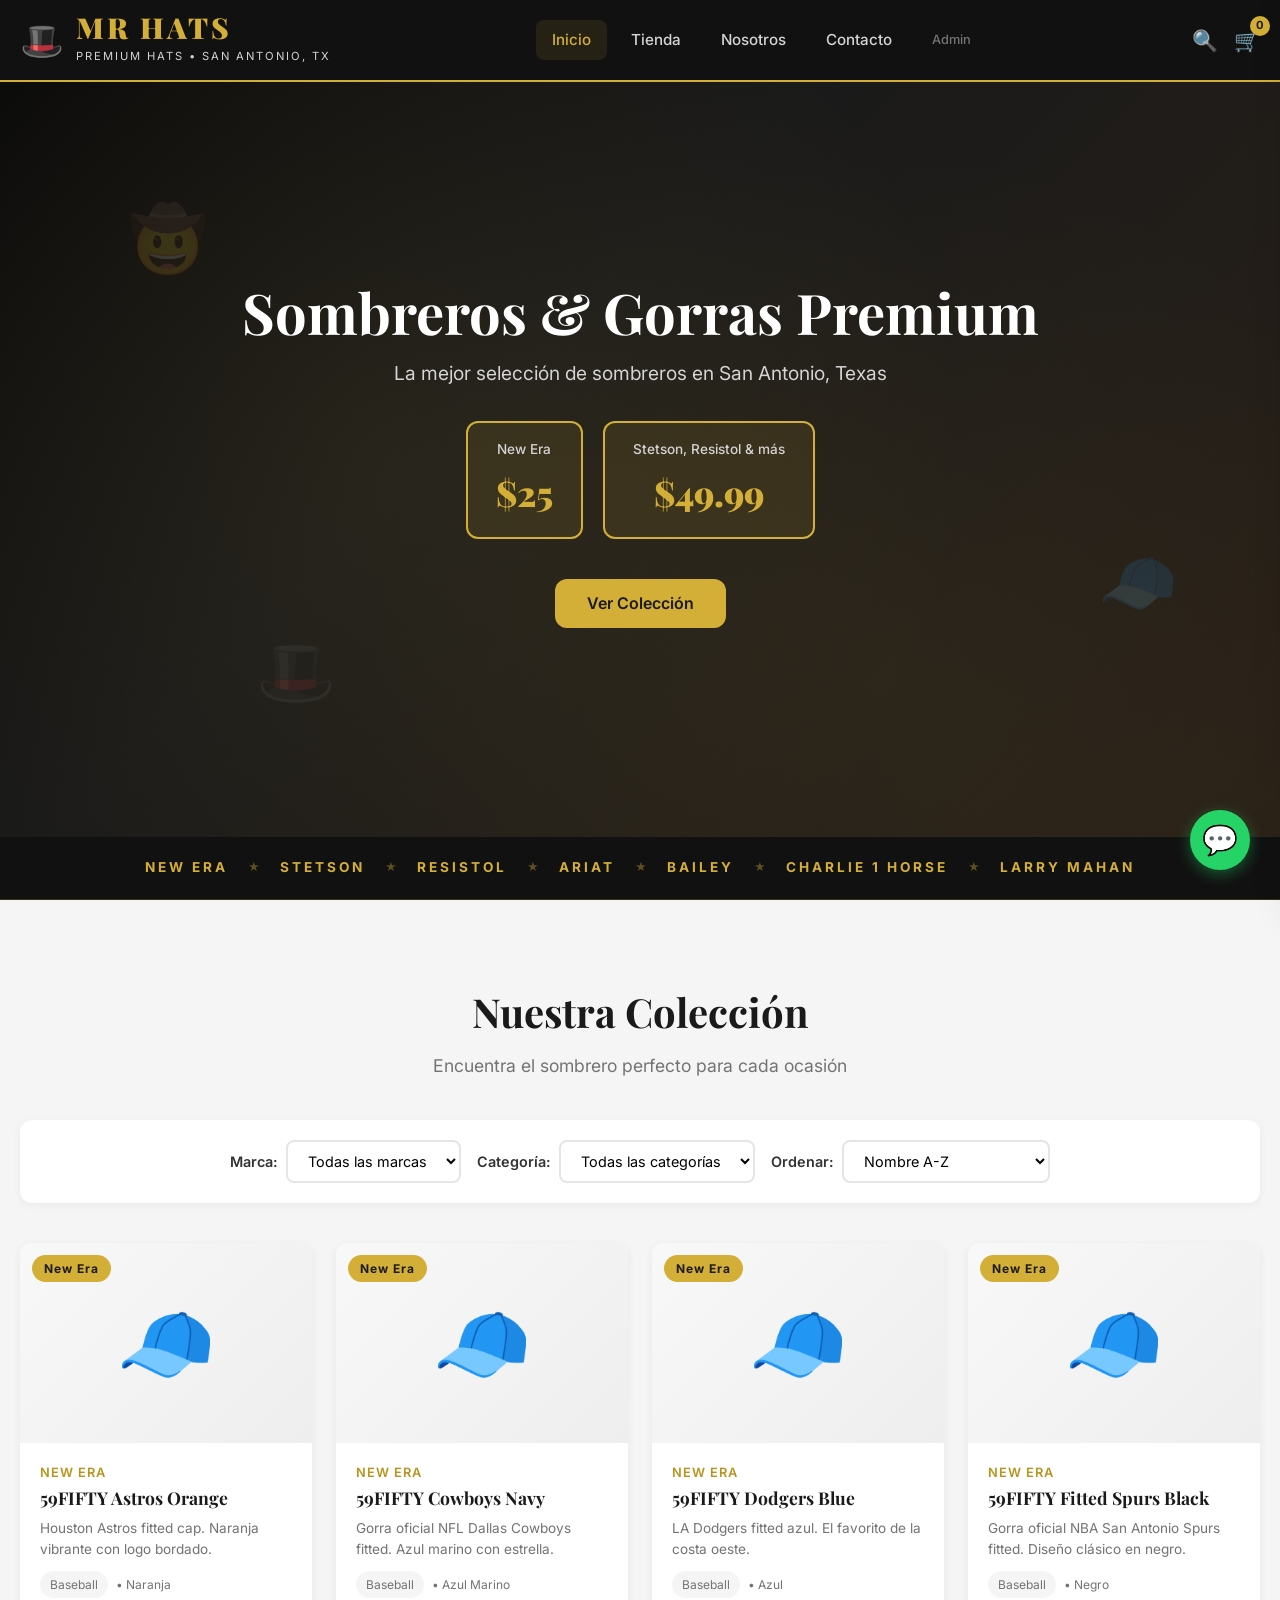
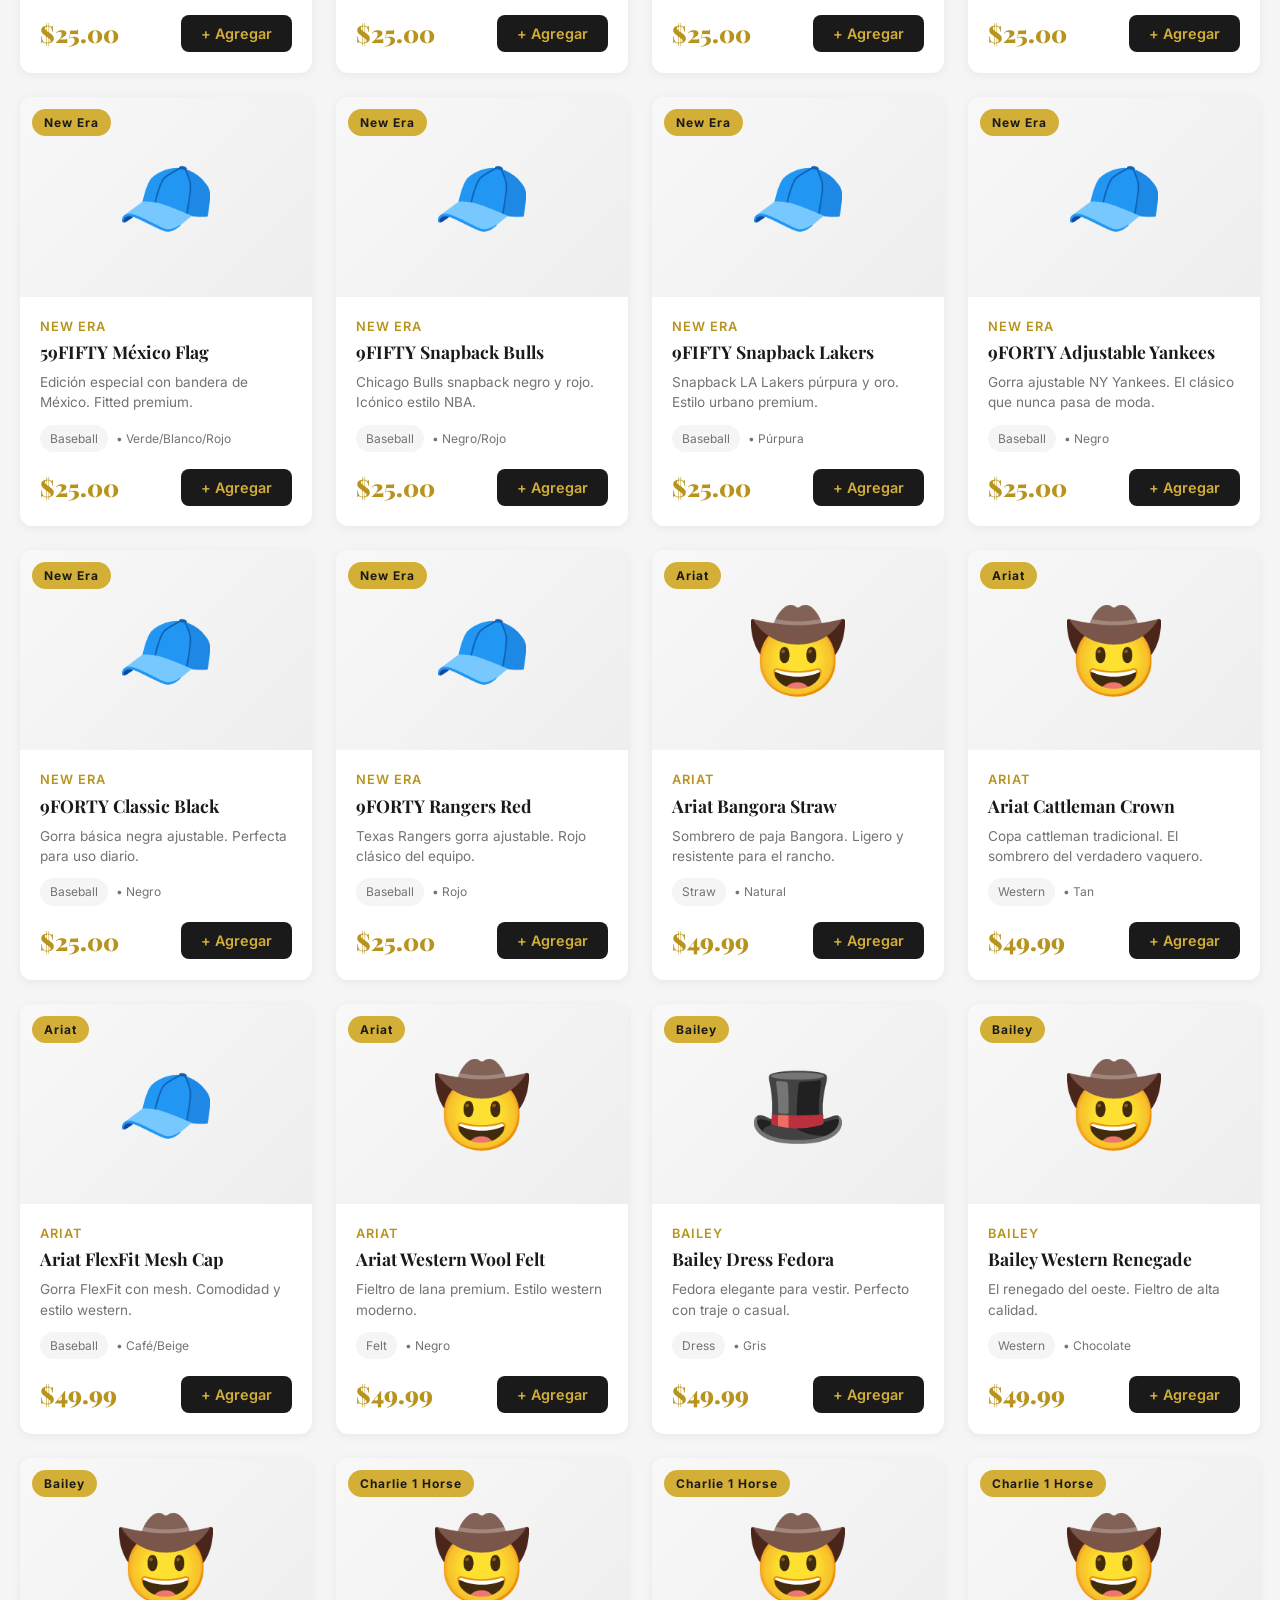
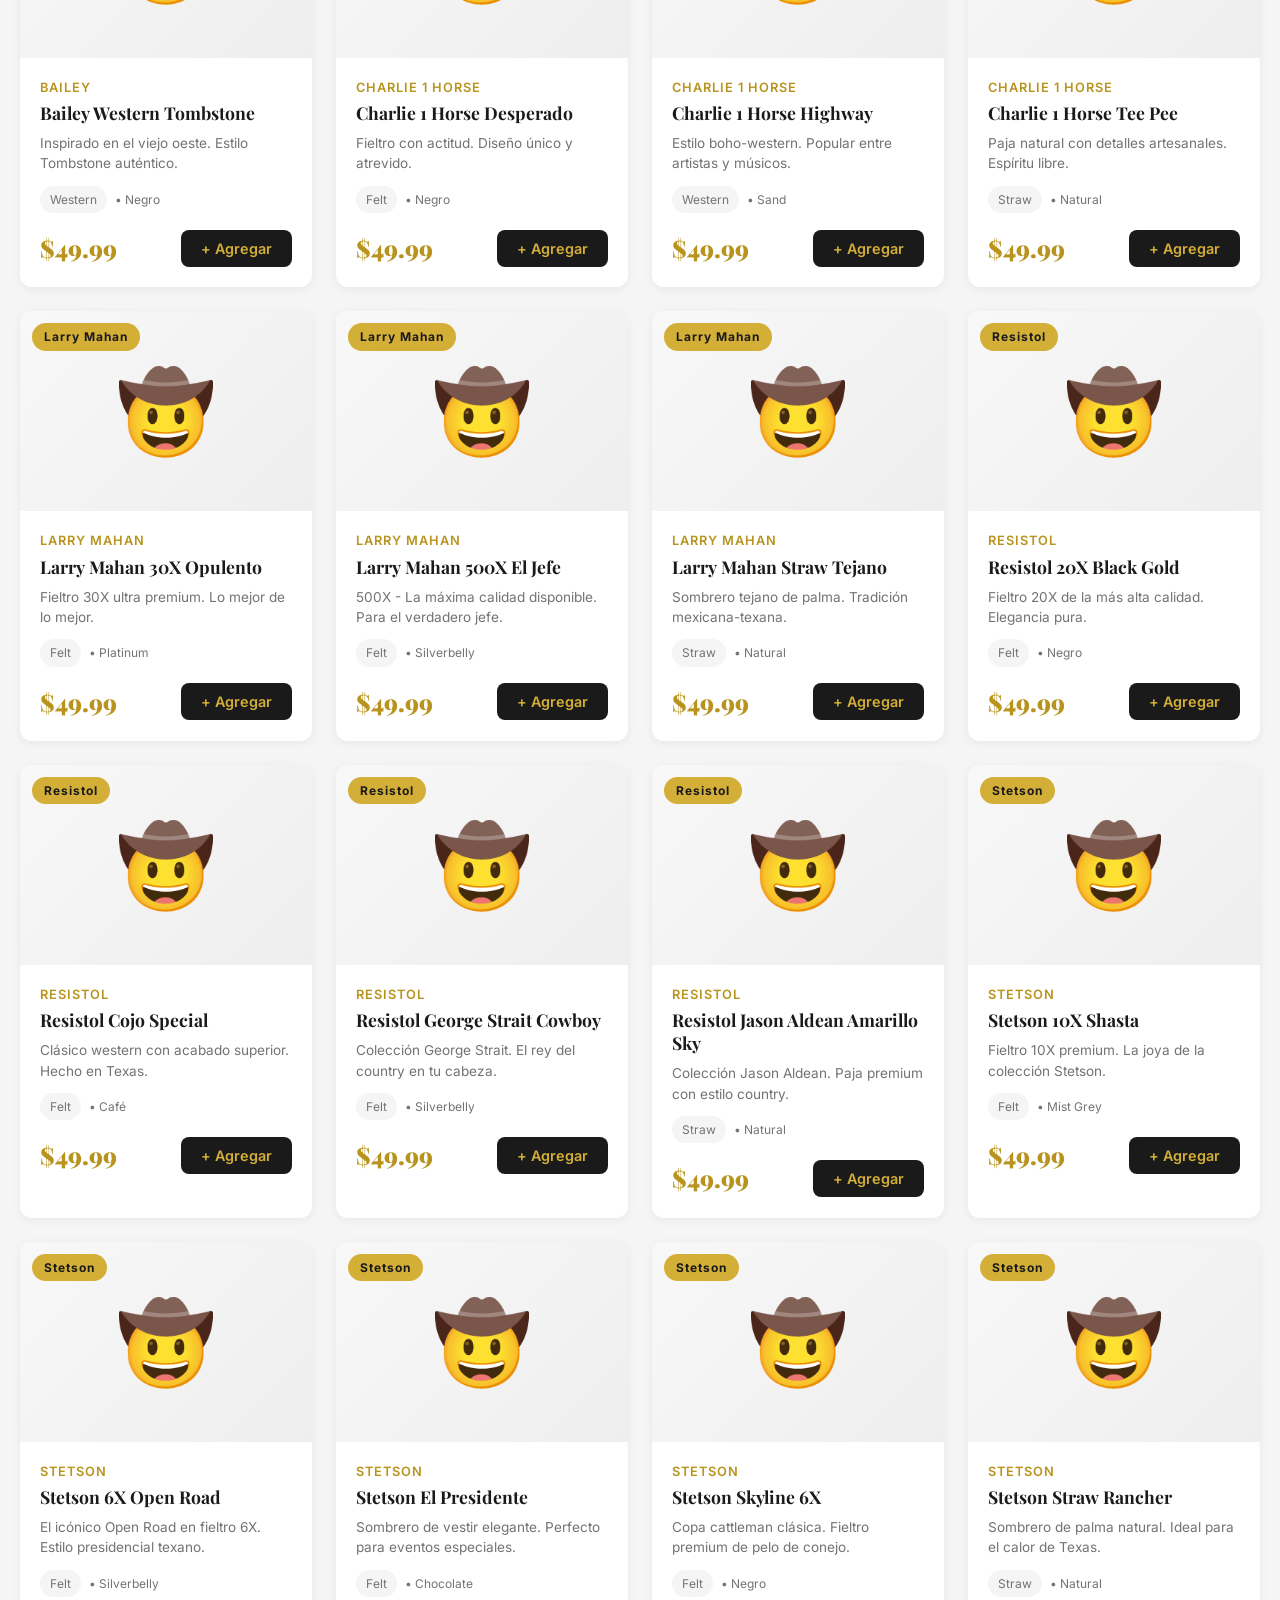
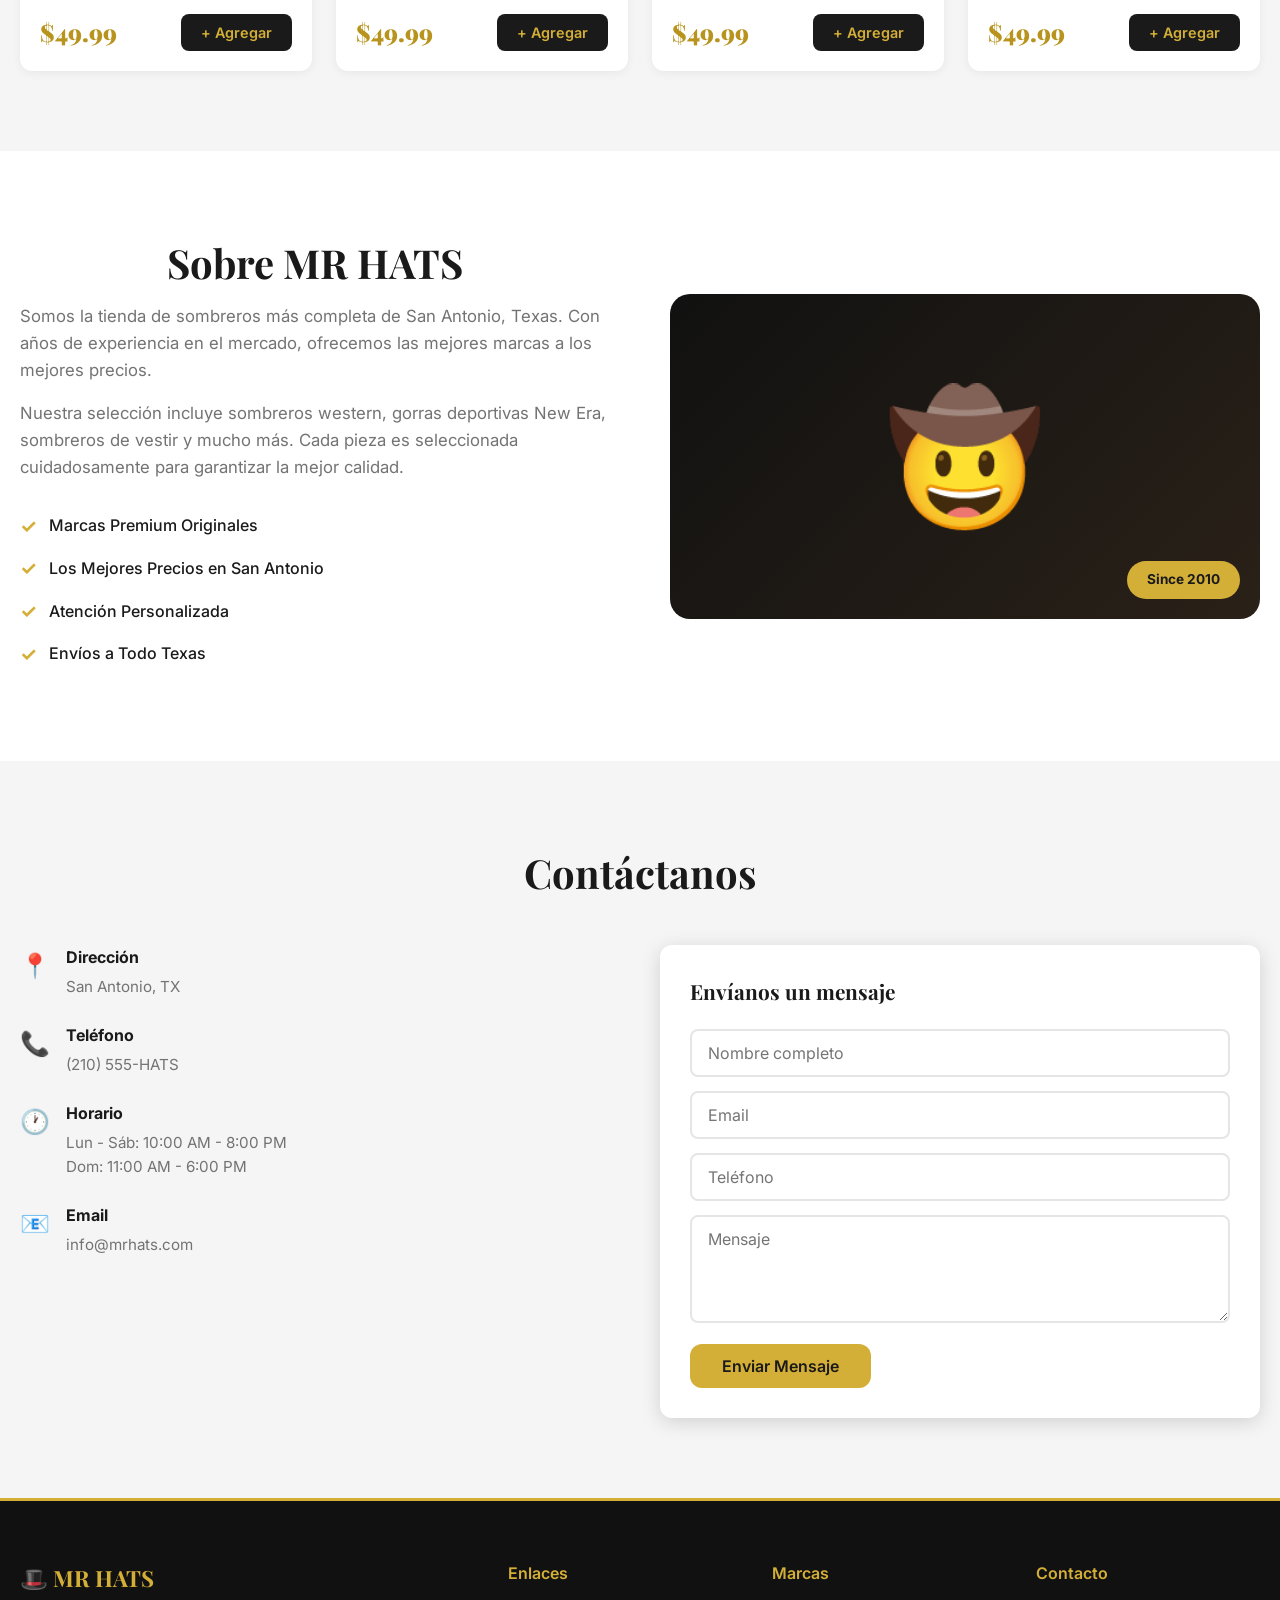
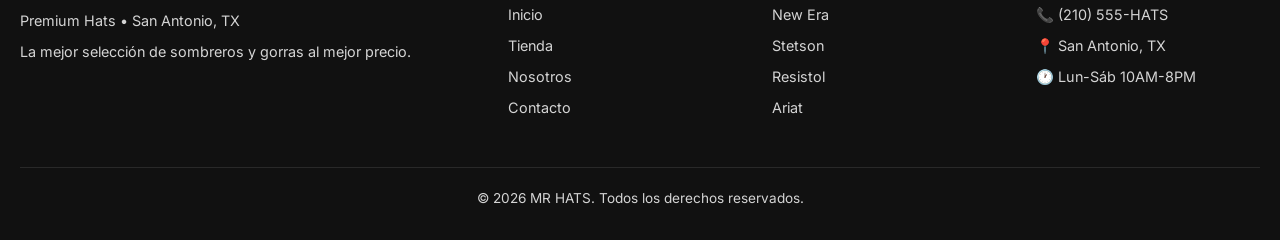
==== index.html @ 76865976 "feat: Build complete MR HATS e-commerce site with admin panel - Professional storefront with product" ====
<!DOCTYPE html>
<html lang="es">
<head>
    <meta charset="UTF-8">
    <meta name="viewport" content="width=device-width, initial-scale=1.0">
    <title>MR HATS - Premium Hats | San Antonio, TX</title>
    <link rel="stylesheet" href="css/styles.css">
    <link href="https://fonts.googleapis.com/css2?family=Playfair+Display:wght@400;700;900&family=Inter:wght@300;400;500;600;700&display=swap" rel="stylesheet">
</head>
<body>
    <!-- Header -->
    <header class="header" id="header">
        <div class="container header-inner">
            <div class="logo">
                <span class="logo-icon">🎩</span>
                <div>
                    <h1 class="logo-text">MR HATS</h1>
                    <span class="logo-tagline">Premium Hats • San Antonio, TX</span>
                </div>
            </div>
            <nav class="nav" id="nav">
                <a href="#home" class="nav-link active">Inicio</a>
                <a href="#shop" class="nav-link">Tienda</a>
                <a href="#about" class="nav-link">Nosotros</a>
                <a href="#contact" class="nav-link">Contacto</a>
                <a href="admin.html" class="nav-link nav-admin">Admin</a>
            </nav>
            <div class="header-actions">
                <div class="search-toggle" onclick="toggleSearch()">🔍</div>
                <div class="cart-toggle" onclick="toggleCart()">
                    🛒 <span class="cart-count" id="cartCount">0</span>
                </div>
                <div class="menu-toggle" onclick="toggleMenu()">☰</div>
            </div>
        </div>
        <!-- Search Bar -->
        <div class="search-bar" id="searchBar">
            <div class="container">
                <input type="text" id="searchInput" placeholder="Buscar sombreros, gorras..." onkeyup="searchProducts()">
                <button onclick="toggleSearch()">✕</button>
            </div>
        </div>
    </header>

    <!-- Hero Section -->
    <section class="hero" id="home">
        <div class="hero-overlay"></div>
        <div class="hero-content">
            <h2 class="hero-title">Sombreros & Gorras Premium</h2>
            <p class="hero-subtitle">La mejor selección de sombreros en San Antonio, Texas</p>
            <div class="hero-prices">
                <div class="price-badge">
                    <span class="price-brand">New Era</span>
                    <span class="price-amount">$25</span>
                </div>
                <div class="price-badge">
                    <span class="price-brand">Stetson, Resistol & más</span>
                    <span class="price-amount">$49.99</span>
                </div>
            </div>
            <a href="#shop" class="btn btn-primary">Ver Colección</a>
        </div>
        <div class="hero-shapes">
            <div class="shape shape-1">🤠</div>
            <div class="shape shape-2">🧢</div>
            <div class="shape shape-3">🎩</div>
        </div>
    </section>

    <!-- Featured Brands -->
    <section class="brands-section">
        <div class="container">
            <div class="brands-scroll">
                <span class="brand-item">NEW ERA</span>
                <span class="brand-sep">★</span>
                <span class="brand-item">STETSON</span>
                <span class="brand-sep">★</span>
                <span class="brand-item">RESISTOL</span>
                <span class="brand-sep">★</span>
                <span class="brand-item">ARIAT</span>
                <span class="brand-sep">★</span>
                <span class="brand-item">BAILEY</span>
                <span class="brand-sep">★</span>
                <span class="brand-item">CHARLIE 1 HORSE</span>
                <span class="brand-sep">★</span>
                <span class="brand-item">LARRY MAHAN</span>
            </div>
        </div>
    </section>

    <!-- Shop Section -->
    <section class="shop-section" id="shop">
        <div class="container">
            <h2 class="section-title">Nuestra Colección</h2>
            <p class="section-subtitle">Encuentra el sombrero perfecto para cada ocasión</p>

            <!-- Filters -->
            <div class="filters">
                <div class="filter-group">
                    <label>Marca:</label>
                    <select id="filterBrand" onchange="filterProducts()">
                        <option value="all">Todas las marcas</option>
                        <option value="New Era">New Era ($25)</option>
                        <option value="Stetson">Stetson</option>
                        <option value="Resistol">Resistol</option>
                        <option value="Ariat">Ariat</option>
                        <option value="Bailey">Bailey</option>
                        <option value="Charlie 1 Horse">Charlie 1 Horse</option>
                        <option value="Larry Mahan">Larry Mahan</option>
                    </select>
                </div>
                <div class="filter-group">
                    <label>Categoría:</label>
                    <select id="filterCategory" onchange="filterProducts()">
                        <option value="all">Todas las categorías</option>
                        <option value="Western">Western / Cowboy</option>
                        <option value="Baseball">Baseball / Snapback</option>
                        <option value="Dress">Dress Hats</option>
                        <option value="Straw">Straw Hats</option>
                        <option value="Felt">Felt Hats</option>
                    </select>
                </div>
                <div class="filter-group">
                    <label>Ordenar:</label>
                    <select id="filterSort" onchange="filterProducts()">
                        <option value="name">Nombre A-Z</option>
                        <option value="price-low">Precio: Menor a Mayor</option>
                        <option value="price-high">Precio: Mayor a Menor</option>
                        <option value="brand">Marca</option>
                    </select>
                </div>
            </div>

            <!-- Products Grid -->
            <div class="products-grid" id="productsGrid">
                <!-- Products loaded via JS -->
            </div>

            <div class="no-results" id="noResults" style="display:none;">
                <p>No se encontraron productos. Intenta con otros filtros.</p>
            </div>
        </div>
    </section>

    <!-- About Section -->
    <section class="about-section" id="about">
        <div class="container">
            <div class="about-grid">
                <div class="about-content">
                    <h2 class="section-title">Sobre MR HATS</h2>
                    <p>Somos la tienda de sombreros más completa de San Antonio, Texas. Con años de experiencia en el mercado, ofrecemos las mejores marcas a los mejores precios.</p>
                    <p>Nuestra selección incluye sombreros western, gorras deportivas New Era, sombreros de vestir y mucho más. Cada pieza es seleccionada cuidadosamente para garantizar la mejor calidad.</p>
                    <div class="about-features">
                        <div class="feature">
                            <span class="feature-icon">✓</span>
                            <span>Marcas Premium Originales</span>
                        </div>
                        <div class="feature">
                            <span class="feature-icon">✓</span>
                            <span>Los Mejores Precios en San Antonio</span>
                        </div>
                        <div class="feature">
                            <span class="feature-icon">✓</span>
                            <span>Atención Personalizada</span>
                        </div>
                        <div class="feature">
                            <span class="feature-icon">✓</span>
                            <span>Envíos a Todo Texas</span>
                        </div>
                    </div>
                </div>
                <div class="about-image">
                    <div class="about-hat-display">
                        <span>🤠</span>
                        <div class="about-badge">Since 2010</div>
                    </div>
                </div>
            </div>
        </div>
    </section>

    <!-- Contact Section -->
    <section class="contact-section" id="contact">
        <div class="container">
            <h2 class="section-title">Contáctanos</h2>
            <div class="contact-grid">
                <div class="contact-info">
                    <div class="contact-item">
                        <span class="contact-icon">📍</span>
                        <div>
                            <strong>Dirección</strong>
                            <p>San Antonio, TX</p>
                        </div>
                    </div>
                    <div class="contact-item">
                        <span class="contact-icon">📞</span>
                        <div>
                            <strong>Teléfono</strong>
                            <p>(210) 555-HATS</p>
                        </div>
                    </div>
                    <div class="contact-item">
                        <span class="contact-icon">🕐</span>
                        <div>
                            <strong>Horario</strong>
                            <p>Lun - Sáb: 10:00 AM - 8:00 PM</p>
                            <p>Dom: 11:00 AM - 6:00 PM</p>
                        </div>
                    </div>
                    <div class="contact-item">
                        <span class="contact-icon">📧</span>
                        <div>
                            <strong>Email</strong>
                            <p>info@mrhats.com</p>
                        </div>
                    </div>
                </div>
                <form class="contact-form" onsubmit="submitContactForm(event)">
                    <h3>Envíanos un mensaje</h3>
                    <input type="text" placeholder="Nombre completo" required>
                    <input type="email" placeholder="Email" required>
                    <input type="tel" placeholder="Teléfono">
                    <textarea placeholder="Mensaje" rows="4" required></textarea>
                    <button type="submit" class="btn btn-primary">Enviar Mensaje</button>
                </form>
            </div>
        </div>
    </section>

    <!-- Footer -->
    <footer class="footer">
        <div class="container">
            <div class="footer-grid">
                <div class="footer-brand">
                    <h3>🎩 MR HATS</h3>
                    <p>Premium Hats • San Antonio, TX</p>
                    <p>La mejor selección de sombreros y gorras al mejor precio.</p>
                </div>
                <div class="footer-links">
                    <h4>Enlaces</h4>
                    <a href="#home">Inicio</a>
                    <a href="#shop">Tienda</a>
                    <a href="#about">Nosotros</a>
                    <a href="#contact">Contacto</a>
                </div>
                <div class="footer-links">
                    <h4>Marcas</h4>
                    <a href="#" onclick="quickFilter('New Era')">New Era</a>
                    <a href="#" onclick="quickFilter('Stetson')">Stetson</a>
                    <a href="#" onclick="quickFilter('Resistol')">Resistol</a>
                    <a href="#" onclick="quickFilter('Ariat')">Ariat</a>
                </div>
                <div class="footer-links">
                    <h4>Contacto</h4>
                    <a href="tel:+12105554287">📞 (210) 555-HATS</a>
                    <a href="#">📍 San Antonio, TX</a>
                    <a href="#">🕐 Lun-Sáb 10AM-8PM</a>
                </div>
            </div>
            <div class="footer-bottom">
                <p>&copy; 2026 MR HATS. Todos los derechos reservados.</p>
            </div>
        </div>
    </footer>

    <!-- Cart Sidebar -->
    <div class="cart-overlay" id="cartOverlay" onclick="toggleCart()"></div>
    <div class="cart-sidebar" id="cartSidebar">
        <div class="cart-header">
            <h3>🛒 Tu Carrito</h3>
            <button onclick="toggleCart()" class="cart-close">✕</button>
        </div>
        <div class="cart-items" id="cartItems">
            <div class="cart-empty" id="cartEmpty">
                <p>Tu carrito está vacío</p>
                <a href="#shop" onclick="toggleCart()" class="btn btn-outline">Ver Productos</a>
            </div>
        </div>
        <div class="cart-footer" id="cartFooter" style="display:none;">
            <div class="cart-totals">
                <div class="cart-total-row">
                    <span>Subtotal:</span>
                    <span id="cartSubtotal">$0.00</span>
                </div>
                <div class="cart-total-row">
                    <span>Tax (8.25%):</span>
                    <span id="cartTax">$0.00</span>
                </div>
                <div class="cart-total-row cart-total-final">
                    <span>Total:</span>
                    <span id="cartTotal">$0.00</span>
                </div>
            </div>
            <button class="btn btn-primary btn-full" onclick="checkout()">Proceder al Pago</button>
            <button class="btn btn-outline btn-full" onclick="clearCart()">Vaciar Carrito</button>
        </div>
    </div>

    <!-- WhatsApp Button -->
    <a href="https://wa.me/12105554287" class="whatsapp-btn" target="_blank" title="Contáctanos por WhatsApp">
        💬
    </a>

    <!-- Checkout Modal -->
    <div class="modal-overlay" id="checkoutModal">
        <div class="modal">
            <div class="modal-header">
                <h3>Finalizar Pedido</h3>
                <button onclick="closeCheckout()" class="modal-close">✕</button>
            </div>
            <form class="checkout-form" onsubmit="placeOrder(event)">
                <div class="form-group">
                    <label>Nombre Completo *</label>
                    <input type="text" id="checkName" required>
                </div>
                <div class="form-group">
                    <label>Email *</label>
                    <input type="email" id="checkEmail" required>
                </div>
                <div class="form-group">
                    <label>Teléfono *</label>
                    <input type="tel" id="checkPhone" required>
                </div>
                <div class="form-group">
                    <label>Dirección de Envío *</label>
                    <textarea id="checkAddress" rows="3" required></textarea>
                </div>
                <div class="form-group">
                    <label>Método de Pago</label>
                    <select id="checkPayment">
                        <option value="cash">Efectivo al recibir</option>
                        <option value="transfer">Transferencia bancaria</option>
                        <option value="pickup">Recoger en tienda</option>
                    </select>
                </div>
                <div class="checkout-summary" id="checkoutSummary"></div>
                <button type="submit" class="btn btn-primary btn-full">Confirmar Pedido</button>
            </form>
        </div>
    </div>

    <!-- Order Success Modal -->
    <div class="modal-overlay" id="successModal">
        <div class="modal modal-success">
            <div class="success-icon">✅</div>
            <h3>¡Pedido Confirmado!</h3>
            <p>Tu pedido <strong id="orderNumber"></strong> ha sido recibido.</p>
            <p>Te contactaremos pronto para confirmar los detalles.</p>
            <button class="btn btn-primary" onclick="closeSuccess()">Continuar Comprando</button>
        </div>
    </div>

    <script src="js/store.js"></script>
</body>
</html>
---- css/styles.css ----
/* ==========================================
   MR HATS - Premium Hats | San Antonio, TX
   ========================================== */

:root {
    --black: #1a1a1a;
    --dark: #111111;
    --gold: #D4AF37;
    --gold-light: #e8cc6e;
    --gold-dark: #b8941e;
    --white: #ffffff;
    --gray-100: #f5f5f5;
    --gray-200: #e5e5e5;
    --gray-300: #d4d4d4;
    --gray-600: #737373;
    --gray-800: #333333;
    --success: #22c55e;
    --danger: #ef4444;
    --warning: #f59e0b;
    --radius: 12px;
    --shadow: 0 4px 20px rgba(0,0,0,0.15);
    --shadow-lg: 0 10px 40px rgba(0,0,0,0.25);
    --transition: all 0.3s ease;
}

* {
    margin: 0;
    padding: 0;
    box-sizing: border-box;
}

body {
    font-family: 'Inter', -apple-system, BlinkMacSystemFont, sans-serif;
    background: var(--gray-100);
    color: var(--black);
    line-height: 1.6;
    overflow-x: hidden;
}

h1, h2, h3, h4, h5, h6 {
    font-family: 'Playfair Display', Georgia, serif;
}

.container {
    max-width: 1280px;
    margin: 0 auto;
    padding: 0 20px;
}

.btn {
    display: inline-block;
    padding: 12px 32px;
    border: none;
    border-radius: var(--radius);
    font-size: 1rem;
    font-weight: 600;
    cursor: pointer;
    transition: var(--transition);
    text-decoration: none;
    text-align: center;
    font-family: 'Inter', sans-serif;
}

.btn-primary {
    background: var(--gold);
    color: var(--black);
}

.btn-primary:hover {
    background: var(--gold-light);
    transform: translateY(-2px);
    box-shadow: 0 4px 15px rgba(212, 175, 55, 0.4);
}

.btn-outline {
    background: transparent;
    border: 2px solid var(--gold);
    color: var(--gold);
}

.btn-outline:hover {
    background: var(--gold);
    color: var(--black);
}

.btn-danger {
    background: var(--danger);
    color: white;
}

.btn-danger:hover {
    background: #dc2626;
}

.btn-sm {
    padding: 8px 16px;
    font-size: 0.85rem;
}

.btn-full {
    width: 100%;
    margin-top: 10px;
}

/* ==========================================
   HEADER
   ========================================== */
.header {
    position: fixed;
    top: 0;
    left: 0;
    right: 0;
    z-index: 1000;
    background: var(--dark);
    border-bottom: 2px solid var(--gold);
    transition: var(--transition);
}

.header.scrolled {
    box-shadow: var(--shadow-lg);
}

.header-inner {
    display: flex;
    align-items: center;
    justify-content: space-between;
    padding: 12px 20px;
}

.logo {
    display: flex;
    align-items: center;
    gap: 12px;
    text-decoration: none;
    color: var(--white);
}

.logo-icon {
    font-size: 2.2rem;
}

.logo-text {
    font-size: 1.8rem;
    font-weight: 900;
    color: var(--gold);
    letter-spacing: 3px;
    line-height: 1;
}

.logo-tagline {
    font-size: 0.7rem;
    color: var(--gray-300);
    letter-spacing: 2px;
    text-transform: uppercase;
}

.nav {
    display: flex;
    align-items: center;
    gap: 8px;
}

.nav-link {
    color: var(--gray-300);
    text-decoration: none;
    padding: 8px 16px;
    border-radius: 8px;
    font-weight: 500;
    font-size: 0.95rem;
    transition: var(--transition);
}

.nav-link:hover, .nav-link.active {
    color: var(--gold);
    background: rgba(212, 175, 55, 0.1);
}

.nav-admin {
    font-size: 0.8rem;
    opacity: 0.5;
}

.header-actions {
    display: flex;
    align-items: center;
    gap: 16px;
}

.search-toggle, .cart-toggle, .menu-toggle {
    cursor: pointer;
    font-size: 1.3rem;
    color: var(--white);
    position: relative;
    transition: var(--transition);
}

.search-toggle:hover, .cart-toggle:hover {
    color: var(--gold);
}

.cart-count {
    position: absolute;
    top: -8px;
    right: -10px;
    background: var(--gold);
    color: var(--black);
    font-size: 0.7rem;
    font-weight: 700;
    width: 20px;
    height: 20px;
    border-radius: 50%;
    display: flex;
    align-items: center;
    justify-content: center;
    font-family: 'Inter', sans-serif;
}

.menu-toggle {
    display: none;
    font-size: 1.5rem;
}

.search-bar {
    display: none;
    background: var(--black);
    padding: 12px 0;
    border-top: 1px solid rgba(212, 175, 55, 0.2);
}

.search-bar.active {
    display: block;
}

.search-bar .container {
    display: flex;
    gap: 10px;
}

.search-bar input {
    flex: 1;
    padding: 10px 20px;
    background: var(--gray-800);
    border: 1px solid var(--gray-600);
    border-radius: var(--radius);
    color: var(--white);
    font-size: 1rem;
    outline: none;
}

.search-bar input:focus {
    border-color: var(--gold);
}

.search-bar button {
    background: var(--gold);
    border: none;
    padding: 10px 16px;
    border-radius: var(--radius);
    cursor: pointer;
    font-size: 1.1rem;
}

/* ==========================================
   HERO
   ========================================== */
.hero {
    position: relative;
    min-height: 85vh;
    display: flex;
    align-items: center;
    justify-content: center;
    background: linear-gradient(135deg, #0a0a0a 0%, #1a1a1a 40%, #2a2118 100%);
    margin-top: 72px;
    overflow: hidden;
}

.hero-overlay {
    position: absolute;
    inset: 0;
    background: radial-gradient(circle at 30% 50%, rgba(212, 175, 55, 0.08) 0%, transparent 60%),
                radial-gradient(circle at 70% 80%, rgba(212, 175, 55, 0.05) 0%, transparent 50%);
}

.hero-content {
    position: relative;
    z-index: 2;
    text-align: center;
    padding: 40px 20px;
}

.hero-title {
    font-size: 3.5rem;
    color: var(--white);
    margin-bottom: 16px;
    line-height: 1.1;
}

.hero-title span {
    color: var(--gold);
}

.hero-subtitle {
    font-size: 1.2rem;
    color: var(--gray-300);
    margin-bottom: 32px;
    max-width: 500px;
    margin-left: auto;
    margin-right: auto;
}

.hero-prices {
    display: flex;
    gap: 20px;
    justify-content: center;
    margin-bottom: 40px;
    flex-wrap: wrap;
}

.price-badge {
    background: rgba(212, 175, 55, 0.1);
    border: 2px solid var(--gold);
    border-radius: var(--radius);
    padding: 16px 28px;
    text-align: center;
    transition: var(--transition);
}

.price-badge:hover {
    transform: translateY(-4px);
    box-shadow: 0 8px 25px rgba(212, 175, 55, 0.3);
}

.price-brand {
    display: block;
    color: var(--gray-300);
    font-size: 0.85rem;
    margin-bottom: 4px;
    font-weight: 500;
}

.price-amount {
    display: block;
    color: var(--gold);
    font-size: 2.2rem;
    font-weight: 900;
    font-family: 'Playfair Display', serif;
}

.hero-shapes {
    position: absolute;
    inset: 0;
    pointer-events: none;
    z-index: 1;
}

.shape {
    position: absolute;
    font-size: 4rem;
    opacity: 0.15;
    animation: float 6s ease-in-out infinite;
}

.shape-1 { top: 15%; left: 10%; animation-delay: 0s; }
.shape-2 { top: 60%; right: 8%; animation-delay: 2s; }
.shape-3 { bottom: 15%; left: 20%; animation-delay: 4s; }

@keyframes float {
    0%, 100% { transform: translateY(0) rotate(0deg); }
    50% { transform: translateY(-20px) rotate(10deg); }
}

/* ==========================================
   BRANDS SECTION
   ========================================== */
.brands-section {
    background: var(--dark);
    padding: 20px 0;
    border-bottom: 1px solid rgba(212, 175, 55, 0.2);
}

.brands-scroll {
    display: flex;
    align-items: center;
    justify-content: center;
    gap: 20px;
    flex-wrap: wrap;
}

.brand-item {
    color: var(--gold);
    font-weight: 700;
    font-size: 0.85rem;
    letter-spacing: 3px;
    white-space: nowrap;
}

.brand-sep {
    color: var(--gold);
    opacity: 0.4;
    font-size: 0.7rem;
}

/* ==========================================
   SHOP SECTION
   ========================================== */
.shop-section {
    padding: 80px 0;
}

.section-title {
    font-size: 2.5rem;
    text-align: center;
    margin-bottom: 8px;
    color: var(--black);
}

.section-subtitle {
    text-align: center;
    color: var(--gray-600);
    font-size: 1.1rem;
    margin-bottom: 40px;
}

.filters {
    display: flex;
    gap: 16px;
    margin-bottom: 40px;
    flex-wrap: wrap;
    justify-content: center;
    background: var(--white);
    padding: 20px;
    border-radius: var(--radius);
    box-shadow: 0 2px 10px rgba(0,0,0,0.05);
}

.filter-group {
    display: flex;
    align-items: center;
    gap: 8px;
}

.filter-group label {
    font-weight: 600;
    font-size: 0.9rem;
    color: var(--gray-800);
}

.filter-group select {
    padding: 10px 16px;
    border: 2px solid var(--gray-200);
    border-radius: 8px;
    font-size: 0.9rem;
    background: white;
    cursor: pointer;
    font-family: 'Inter', sans-serif;
    transition: var(--transition);
}

.filter-group select:focus {
    border-color: var(--gold);
    outline: none;
}

.products-grid {
    display: grid;
    grid-template-columns: repeat(auto-fill, minmax(280px, 1fr));
    gap: 24px;
}

.product-card {
    background: var(--white);
    border-radius: var(--radius);
    overflow: hidden;
    box-shadow: 0 2px 10px rgba(0,0,0,0.06);
    transition: var(--transition);
    position: relative;
}

.product-card:hover {
    transform: translateY(-6px);
    box-shadow: var(--shadow);
}

.product-image {
    height: 200px;
    display: flex;
    align-items: center;
    justify-content: center;
    font-size: 5rem;
    background: linear-gradient(135deg, #f8f8f8, #eeeeee);
    position: relative;
}

.product-badge {
    position: absolute;
    top: 12px;
    left: 12px;
    background: var(--gold);
    color: var(--black);
    padding: 4px 12px;
    border-radius: 20px;
    font-size: 0.75rem;
    font-weight: 700;
    letter-spacing: 1px;
}

.product-badge.out-of-stock {
    background: var(--danger);
    color: white;
}

.product-info {
    padding: 20px;
}

.product-brand {
    font-size: 0.8rem;
    color: var(--gold-dark);
    font-weight: 600;
    text-transform: uppercase;
    letter-spacing: 1px;
    margin-bottom: 4px;
}

.product-name {
    font-size: 1.1rem;
    font-weight: 700;
    color: var(--black);
    margin-bottom: 8px;
    line-height: 1.3;
}

.product-description {
    font-size: 0.85rem;
    color: var(--gray-600);
    margin-bottom: 12px;
    line-height: 1.5;
}

.product-meta {
    display: flex;
    align-items: center;
    gap: 8px;
    margin-bottom: 16px;
}

.product-category {
    font-size: 0.75rem;
    background: var(--gray-100);
    padding: 4px 10px;
    border-radius: 20px;
    color: var(--gray-600);
}

.product-color {
    font-size: 0.75rem;
    color: var(--gray-600);
}

.product-footer {
    display: flex;
    align-items: center;
    justify-content: space-between;
}

.product-price {
    font-size: 1.5rem;
    font-weight: 900;
    color: var(--gold-dark);
    font-family: 'Playfair Display', serif;
}

.product-add-btn {
    background: var(--black);
    color: var(--gold);
    border: none;
    padding: 10px 20px;
    border-radius: 8px;
    cursor: pointer;
    font-weight: 600;
    font-size: 0.9rem;
    transition: var(--transition);
    font-family: 'Inter', sans-serif;
}

.product-add-btn:hover {
    background: var(--gold);
    color: var(--black);
}

.product-add-btn:disabled {
    opacity: 0.5;
    cursor: not-allowed;
}

.no-results {
    text-align: center;
    padding: 60px 20px;
    color: var(--gray-600);
    font-size: 1.1rem;
}

/* ==========================================
   ABOUT SECTION
   ========================================== */
.about-section {
    padding: 80px 0;
    background: var(--white);
}

.about-grid {
    display: grid;
    grid-template-columns: 1fr 1fr;
    gap: 60px;
    align-items: center;
}

.about-content p {
    color: var(--gray-600);
    margin-bottom: 16px;
    font-size: 1.05rem;
}

.about-features {
    margin-top: 30px;
}

.feature {
    display: flex;
    align-items: center;
    gap: 12px;
    margin-bottom: 12px;
    font-weight: 500;
}

.feature-icon {
    color: var(--gold);
    font-weight: 700;
    font-size: 1.2rem;
}

.about-hat-display {
    text-align: center;
    background: linear-gradient(135deg, var(--dark), #2a2118);
    border-radius: 20px;
    padding: 60px;
    position: relative;
}

.about-hat-display span {
    font-size: 8rem;
}

.about-badge {
    position: absolute;
    bottom: 20px;
    right: 20px;
    background: var(--gold);
    color: var(--black);
    padding: 8px 20px;
    border-radius: 20px;
    font-weight: 700;
    font-size: 0.85rem;
}

/* ==========================================
   CONTACT SECTION
   ========================================== */
.contact-section {
    padding: 80px 0;
    background: var(--gray-100);
}

.contact-grid {
    display: grid;
    grid-template-columns: 1fr 1fr;
    gap: 40px;
    margin-top: 40px;
}

.contact-item {
    display: flex;
    gap: 16px;
    margin-bottom: 24px;
    align-items: flex-start;
}

.contact-icon {
    font-size: 1.5rem;
    margin-top: 2px;
}

.contact-item strong {
    display: block;
    margin-bottom: 4px;
    font-size: 1rem;
}

.contact-item p {
    color: var(--gray-600);
    font-size: 0.95rem;
}

.contact-form {
    background: var(--white);
    padding: 30px;
    border-radius: var(--radius);
    box-shadow: var(--shadow);
}

.contact-form h3 {
    margin-bottom: 20px;
    font-size: 1.3rem;
}

.contact-form input,
.contact-form textarea {
    width: 100%;
    padding: 12px 16px;
    border: 2px solid var(--gray-200);
    border-radius: 8px;
    font-size: 1rem;
    margin-bottom: 14px;
    font-family: 'Inter', sans-serif;
    transition: var(--transition);
}

.contact-form input:focus,
.contact-form textarea:focus {
    border-color: var(--gold);
    outline: none;
}

/* ==========================================
   FOOTER
   ========================================== */
.footer {
    background: var(--dark);
    color: var(--gray-300);
    padding: 60px 0 30px;
    border-top: 3px solid var(--gold);
}

.footer-grid {
    display: grid;
    grid-template-columns: 2fr 1fr 1fr 1fr;
    gap: 40px;
    margin-bottom: 40px;
}

.footer-brand h3 {
    color: var(--gold);
    font-size: 1.4rem;
    margin-bottom: 12px;
}

.footer-brand p {
    font-size: 0.9rem;
    margin-bottom: 8px;
}

.footer-links h4 {
    color: var(--gold);
    font-size: 1rem;
    margin-bottom: 16px;
    font-family: 'Inter', sans-serif;
    font-weight: 600;
}

.footer-links a {
    display: block;
    color: var(--gray-300);
    text-decoration: none;
    font-size: 0.9rem;
    margin-bottom: 8px;
    transition: var(--transition);
}

.footer-links a:hover {
    color: var(--gold);
    padding-left: 4px;
}

.footer-bottom {
    border-top: 1px solid rgba(255,255,255,0.1);
    padding-top: 20px;
    text-align: center;
    font-size: 0.85rem;
}

/* ==========================================
   CART SIDEBAR
   ========================================== */
.cart-overlay {
    display: none;
    position: fixed;
    inset: 0;
    background: rgba(0,0,0,0.6);
    z-index: 2000;
    backdrop-filter: blur(4px);
}

.cart-overlay.active {
    display: block;
}

.cart-sidebar {
    position: fixed;
    top: 0;
    right: -420px;
    width: 400px;
    max-width: 90vw;
    height: 100vh;
    background: var(--white);
    z-index: 2001;
    transition: right 0.3s ease;
    display: flex;
    flex-direction: column;
    box-shadow: var(--shadow-lg);
}

.cart-sidebar.active {
    right: 0;
}

.cart-header {
    display: flex;
    justify-content: space-between;
    align-items: center;
    padding: 20px;
    border-bottom: 2px solid var(--gold);
    background: var(--dark);
    color: var(--white);
}

.cart-header h3 {
    font-size: 1.2rem;
    color: var(--gold);
}

.cart-close {
    background: none;
    border: none;
    color: var(--white);
    font-size: 1.3rem;
    cursor: pointer;
    padding: 4px 8px;
    border-radius: 4px;
    transition: var(--transition);
}

.cart-close:hover {
    background: rgba(255,255,255,0.1);
}

.cart-items {
    flex: 1;
    overflow-y: auto;
    padding: 16px;
}

.cart-empty {
    text-align: center;
    padding: 40px 20px;
    color: var(--gray-600);
}

.cart-item {
    display: flex;
    gap: 12px;
    padding: 14px;
    background: var(--gray-100);
    border-radius: 10px;
    margin-bottom: 10px;
    align-items: center;
}

.cart-item-emoji {
    font-size: 2rem;
    width: 50px;
    text-align: center;
}

.cart-item-info {
    flex: 1;
}

.cart-item-name {
    font-weight: 600;
    font-size: 0.9rem;
    margin-bottom: 2px;
}

.cart-item-brand {
    font-size: 0.75rem;
    color: var(--gray-600);
}

.cart-item-price {
    color: var(--gold-dark);
    font-weight: 700;
    font-size: 0.95rem;
    margin-top: 4px;
}

.cart-item-actions {
    display: flex;
    align-items: center;
    gap: 8px;
}

.cart-qty-btn {
    width: 28px;
    height: 28px;
    border: 1px solid var(--gray-300);
    background: var(--white);
    border-radius: 6px;
    cursor: pointer;
    font-size: 1rem;
    display: flex;
    align-items: center;
    justify-content: center;
    transition: var(--transition);
}

.cart-qty-btn:hover {
    border-color: var(--gold);
    color: var(--gold);
}

.cart-qty {
    font-weight: 700;
    min-width: 20px;
    text-align: center;
}

.cart-item-remove {
    background: none;
    border: none;
    color: var(--danger);
    cursor: pointer;
    font-size: 1rem;
    padding: 4px;
    transition: var(--transition);
}

.cart-item-remove:hover {
    transform: scale(1.2);
}

.cart-footer {
    padding: 20px;
    border-top: 2px solid var(--gray-200);
    background: var(--gray-100);
}

.cart-total-row {
    display: flex;
    justify-content: space-between;
    margin-bottom: 8px;
    font-size: 0.95rem;
}

.cart-total-final {
    font-weight: 700;
    font-size: 1.2rem;
    padding-top: 8px;
    border-top: 1px solid var(--gray-300);
    color: var(--gold-dark);
}

/* ==========================================
   WHATSAPP BUTTON
   ========================================== */
.whatsapp-btn {
    position: fixed;
    bottom: 30px;
    right: 30px;
    width: 60px;
    height: 60px;
    background: #25D366;
    color: white;
    border-radius: 50%;
    display: flex;
    align-items: center;
    justify-content: center;
    font-size: 1.8rem;
    text-decoration: none;
    box-shadow: 0 4px 15px rgba(37, 211, 102, 0.4);
    z-index: 999;
    transition: var(--transition);
    animation: pulse 2s infinite;
}

.whatsapp-btn:hover {
    transform: scale(1.1);
}

@keyframes pulse {
    0%, 100% { box-shadow: 0 4px 15px rgba(37, 211, 102, 0.4); }
    50% { box-shadow: 0 4px 25px rgba(37, 211, 102, 0.6); }
}

/* ==========================================
   MODALS
   ========================================== */
.modal-overlay {
    display: none;
    position: fixed;
    inset: 0;
    background: rgba(0,0,0,0.7);
    z-index: 3000;
    align-items: center;
    justify-content: center;
    backdrop-filter: blur(4px);
}

.modal-overlay.active {
    display: flex;
}

.modal {
    background: var(--white);
    border-radius: 16px;
    padding: 32px;
    width: 500px;
    max-width: 90vw;
    max-height: 90vh;
    overflow-y: auto;
    box-shadow: var(--shadow-lg);
}

.modal-header {
    display: flex;
    justify-content: space-between;
    align-items: center;
    margin-bottom: 24px;
}

.modal-header h3 {
    font-size: 1.4rem;
}

.modal-close {
    background: none;
    border: none;
    font-size: 1.3rem;
    cursor: pointer;
    color: var(--gray-600);
    padding: 4px 8px;
}

.modal-success {
    text-align: center;
    padding: 40px;
}

.success-icon {
    font-size: 4rem;
    margin-bottom: 16px;
}

.modal-success h3 {
    font-size: 1.6rem;
    margin-bottom: 12px;
}

.modal-success p {
    color: var(--gray-600);
    margin-bottom: 8px;
}

.form-group {
    margin-bottom: 16px;
}

.form-group label {
    display: block;
    font-weight: 600;
    margin-bottom: 6px;
    font-size: 0.9rem;
}

.form-group input,
.form-group textarea,
.form-group select {
    width: 100%;
    padding: 10px 14px;
    border: 2px solid var(--gray-200);
    border-radius: 8px;
    font-size: 1rem;
    font-family: 'Inter', sans-serif;
    transition: var(--transition);
}

.form-group input:focus,
.form-group textarea:focus,
.form-group select:focus {
    border-color: var(--gold);
    outline: none;
}

.checkout-summary {
    background: var(--gray-100);
    padding: 16px;
    border-radius: 10px;
    margin: 16px 0;
    font-size: 0.9rem;
}

/* ==========================================
   TOAST NOTIFICATION
   ========================================== */
.toast {
    position: fixed;
    bottom: 30px;
    left: 50%;
    transform: translateX(-50%) translateY(100px);
    background: var(--dark);
    color: var(--white);
    padding: 14px 28px;
    border-radius: var(--radius);
    font-weight: 500;
    z-index: 5000;
    transition: transform 0.3s ease;
    border: 1px solid var(--gold);
    box-shadow: var(--shadow);
}

.toast.show {
    transform: translateX(-50%) translateY(0);
}

/* ==========================================
   ADMIN STYLES
   ========================================== */
.admin-login {
    min-height: 100vh;
    display: flex;
    align-items: center;
    justify-content: center;
    background: linear-gradient(135deg, #0a0a0a, #1a1a1a);
}

.login-box {
    background: var(--white);
    padding: 40px;
    border-radius: 16px;
    width: 400px;
    max-width: 90vw;
    box-shadow: var(--shadow-lg);
    text-align: center;
}

.login-box .logo-icon {
    font-size: 3rem;
    display: block;
    margin-bottom: 8px;
}

.login-box h2 {
    color: var(--gold-dark);
    margin-bottom: 8px;
}

.login-box p {
    color: var(--gray-600);
    margin-bottom: 24px;
    font-size: 0.9rem;
}

.login-error {
    display: none;
    background: #fee2e2;
    color: var(--danger);
    padding: 10px;
    border-radius: 8px;
    margin-bottom: 16px;
    font-size: 0.9rem;
}

.admin-layout {
    display: none;
    min-height: 100vh;
}

.admin-header {
    background: var(--dark);
    color: var(--white);
    padding: 16px 24px;
    display: flex;
    justify-content: space-between;
    align-items: center;
    border-bottom: 2px solid var(--gold);
}

.admin-header h2 {
    color: var(--gold);
    font-size: 1.3rem;
}

.admin-header-actions {
    display: flex;
    gap: 12px;
    align-items: center;
}

.admin-body {
    display: flex;
    min-height: calc(100vh - 64px);
}

.admin-sidebar {
    width: 240px;
    background: var(--dark);
    padding: 20px 0;
    border-right: 1px solid rgba(212, 175, 55, 0.2);
}

.admin-nav-item {
    display: block;
    padding: 12px 24px;
    color: var(--gray-300);
    text-decoration: none;
    font-weight: 500;
    transition: var(--transition);
    cursor: pointer;
    border: none;
    background: none;
    width: 100%;
    text-align: left;
    font-family: 'Inter', sans-serif;
    font-size: 0.95rem;
}

.admin-nav-item:hover,
.admin-nav-item.active {
    background: rgba(212, 175, 55, 0.1);
    color: var(--gold);
    border-left: 3px solid var(--gold);
}

.admin-content {
    flex: 1;
    padding: 30px;
    background: var(--gray-100);
    overflow-y: auto;
}

.admin-section {
    display: none;
}

.admin-section.active {
    display: block;
}

.stats-grid {
    display: grid;
    grid-template-columns: repeat(auto-fit, minmax(220px, 1fr));
    gap: 20px;
    margin-bottom: 30px;
}

.stat-card {
    background: var(--white);
    padding: 24px;
    border-radius: var(--radius);
    box-shadow: 0 2px 8px rgba(0,0,0,0.05);
    border-left: 4px solid var(--gold);
}

.stat-card h4 {
    color: var(--gray-600);
    font-size: 0.85rem;
    font-family: 'Inter', sans-serif;
    font-weight: 600;
    margin-bottom: 8px;
    text-transform: uppercase;
    letter-spacing: 1px;
}

.stat-card .stat-value {
    font-size: 2rem;
    font-weight: 900;
    color: var(--black);
    font-family: 'Playfair Display', serif;
}

.admin-table {
    width: 100%;
    border-collapse: collapse;
    background: var(--white);
    border-radius: var(--radius);
    overflow: hidden;
    box-shadow: 0 2px 8px rgba(0,0,0,0.05);
}

.admin-table thead {
    background: var(--dark);
    color: var(--gold);
}

.admin-table th {
    padding: 14px 16px;
    text-align: left;
    font-weight: 600;
    font-size: 0.85rem;
    text-transform: uppercase;
    letter-spacing: 1px;
}

.admin-table td {
    padding: 12px 16px;
    border-bottom: 1px solid var(--gray-200);
    font-size: 0.9rem;
}

.admin-table tr:hover {
    background: var(--gray-100);
}

.status-badge {
    padding: 4px 12px;
    border-radius: 20px;
    font-size: 0.8rem;
    font-weight: 600;
    display: inline-block;
}

.status-pending { background: #fef3c7; color: #92400e; }
.status-processing { background: #dbeafe; color: #1e40af; }
.status-shipped { background: #d1fae5; color: #065f46; }
.status-delivered { background: #dcfce7; color: #166534; }

.admin-actions {
    display: flex;
    gap: 8px;
}

.admin-form {
    background: var(--white);
    padding: 30px;
    border-radius: var(--radius);
    box-shadow: 0 2px 8px rgba(0,0,0,0.05);
    max-width: 600px;
}

.admin-form h3 {
    margin-bottom: 20px;
    color: var(--gold-dark);
}

.admin-toolbar {
    display: flex;
    justify-content: space-between;
    align-items: center;
    margin-bottom: 20px;
    flex-wrap: wrap;
    gap: 12px;
}

/* ==========================================
   RESPONSIVE
   ========================================== */
@media (max-width: 1024px) {
    .footer-grid {
        grid-template-columns: 1fr 1fr;
        gap: 30px;
    }

    .about-grid {
        grid-template-columns: 1fr;
        gap: 40px;
    }
}

@media (max-width: 768px) {
    .menu-toggle {
        display: block;
    }

    .nav {
        display: none;
        position: absolute;
        top: 100%;
        left: 0;
        right: 0;
        background: var(--dark);
        flex-direction: column;
        padding: 16px;
        border-top: 1px solid rgba(212, 175, 55, 0.2);
    }

    .nav.active {
        display: flex;
    }

    .hero {
        min-height: 70vh;
        margin-top: 68px;
    }

    .hero-title {
        font-size: 2.2rem;
    }

    .price-amount {
        font-size: 1.8rem;
    }

    .section-title {
        font-size: 1.8rem;
    }

    .filters {
        flex-direction: column;
    }

    .filter-group {
        width: 100%;
    }

    .filter-group select {
        flex: 1;
    }

    .products-grid {
        grid-template-columns: repeat(auto-fill, minmax(240px, 1fr));
        gap: 16px;
    }

    .contact-grid {
        grid-template-columns: 1fr;
    }

    .footer-grid {
        grid-template-columns: 1fr;
        gap: 24px;
    }

    .admin-sidebar {
        display: none;
    }

    .admin-content {
        padding: 16px;
    }

    .stats-grid {
        grid-template-columns: 1fr 1fr;
    }

    .admin-table {
        font-size: 0.8rem;
    }

    .admin-table th, .admin-table td {
        padding: 8px 10px;
    }
}

@media (max-width: 480px) {
    .products-grid {
        grid-template-columns: 1fr;
    }

    .hero-title {
        font-size: 1.8rem;
    }

    .hero-prices {
        flex-direction: column;
        align-items: center;
    }

    .stats-grid {
        grid-template-columns: 1fr;
    }

    .logo-text {
        font-size: 1.4rem;
    }
}
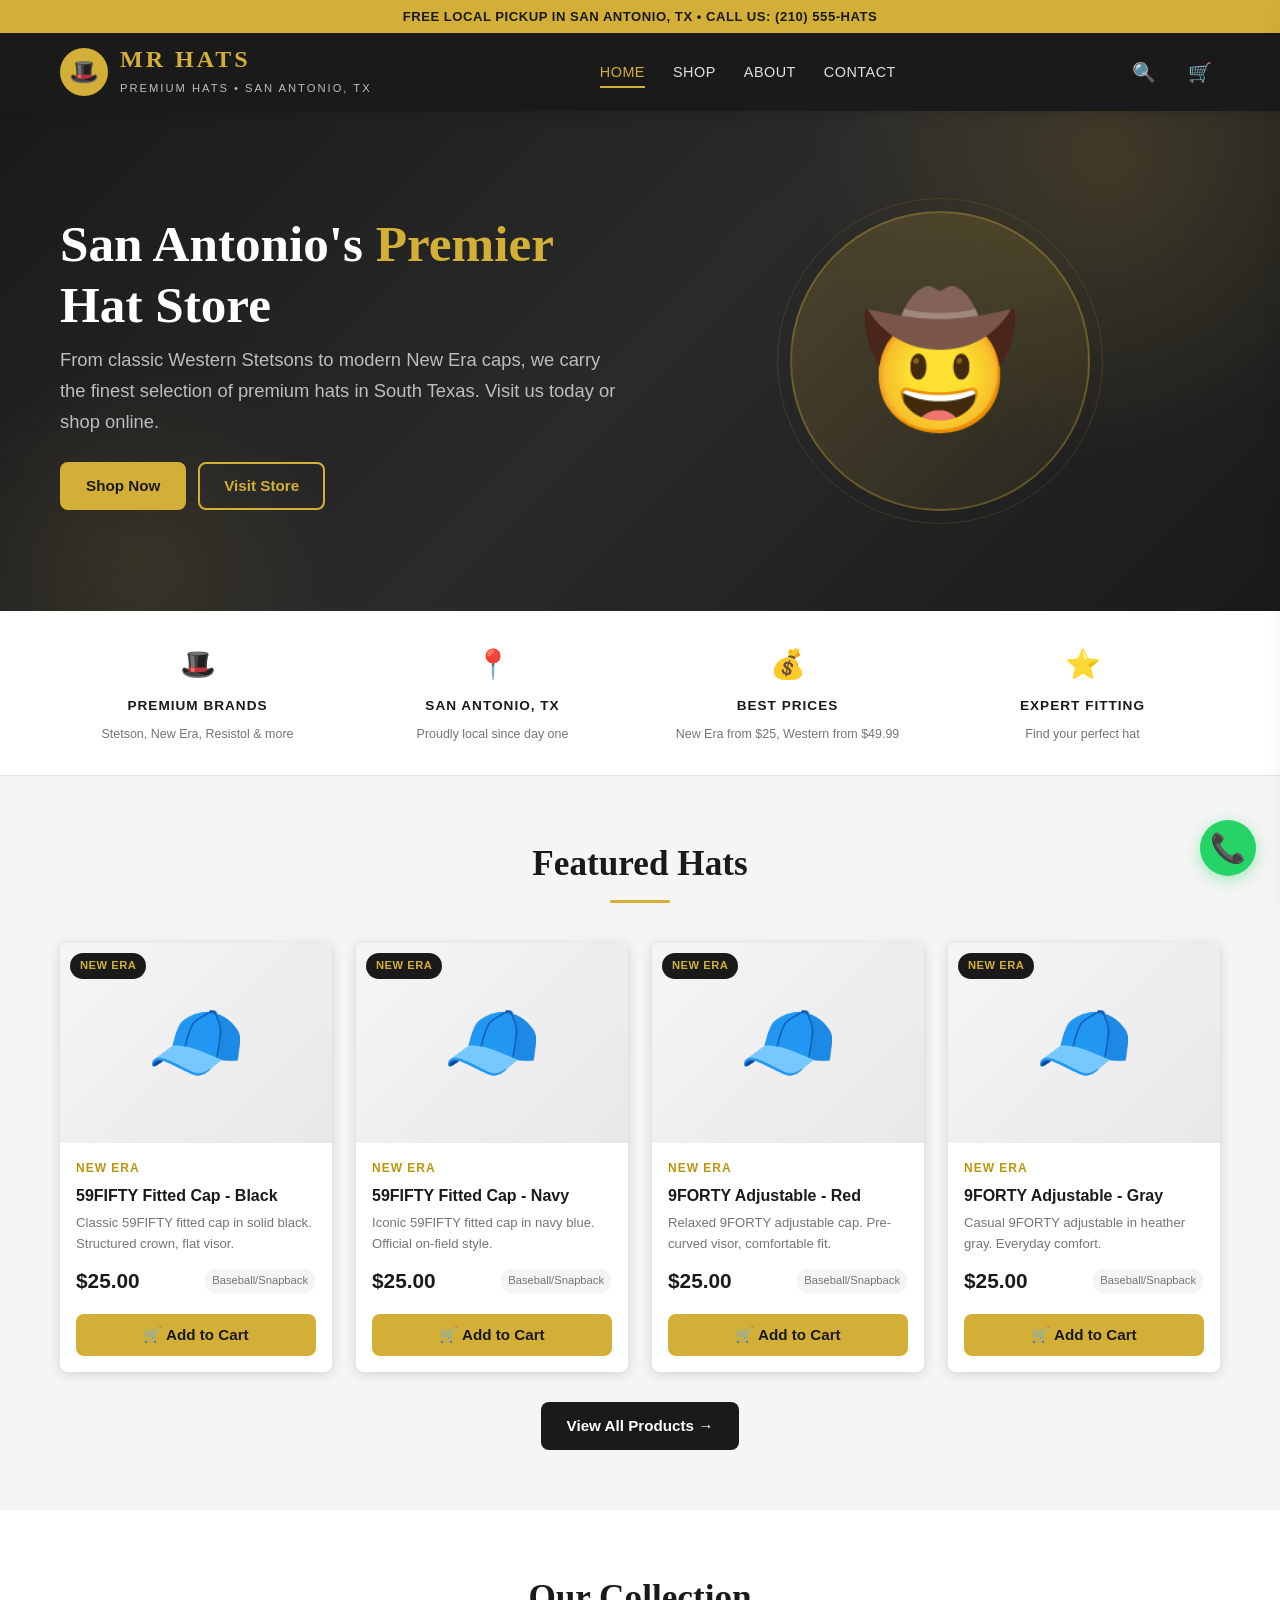
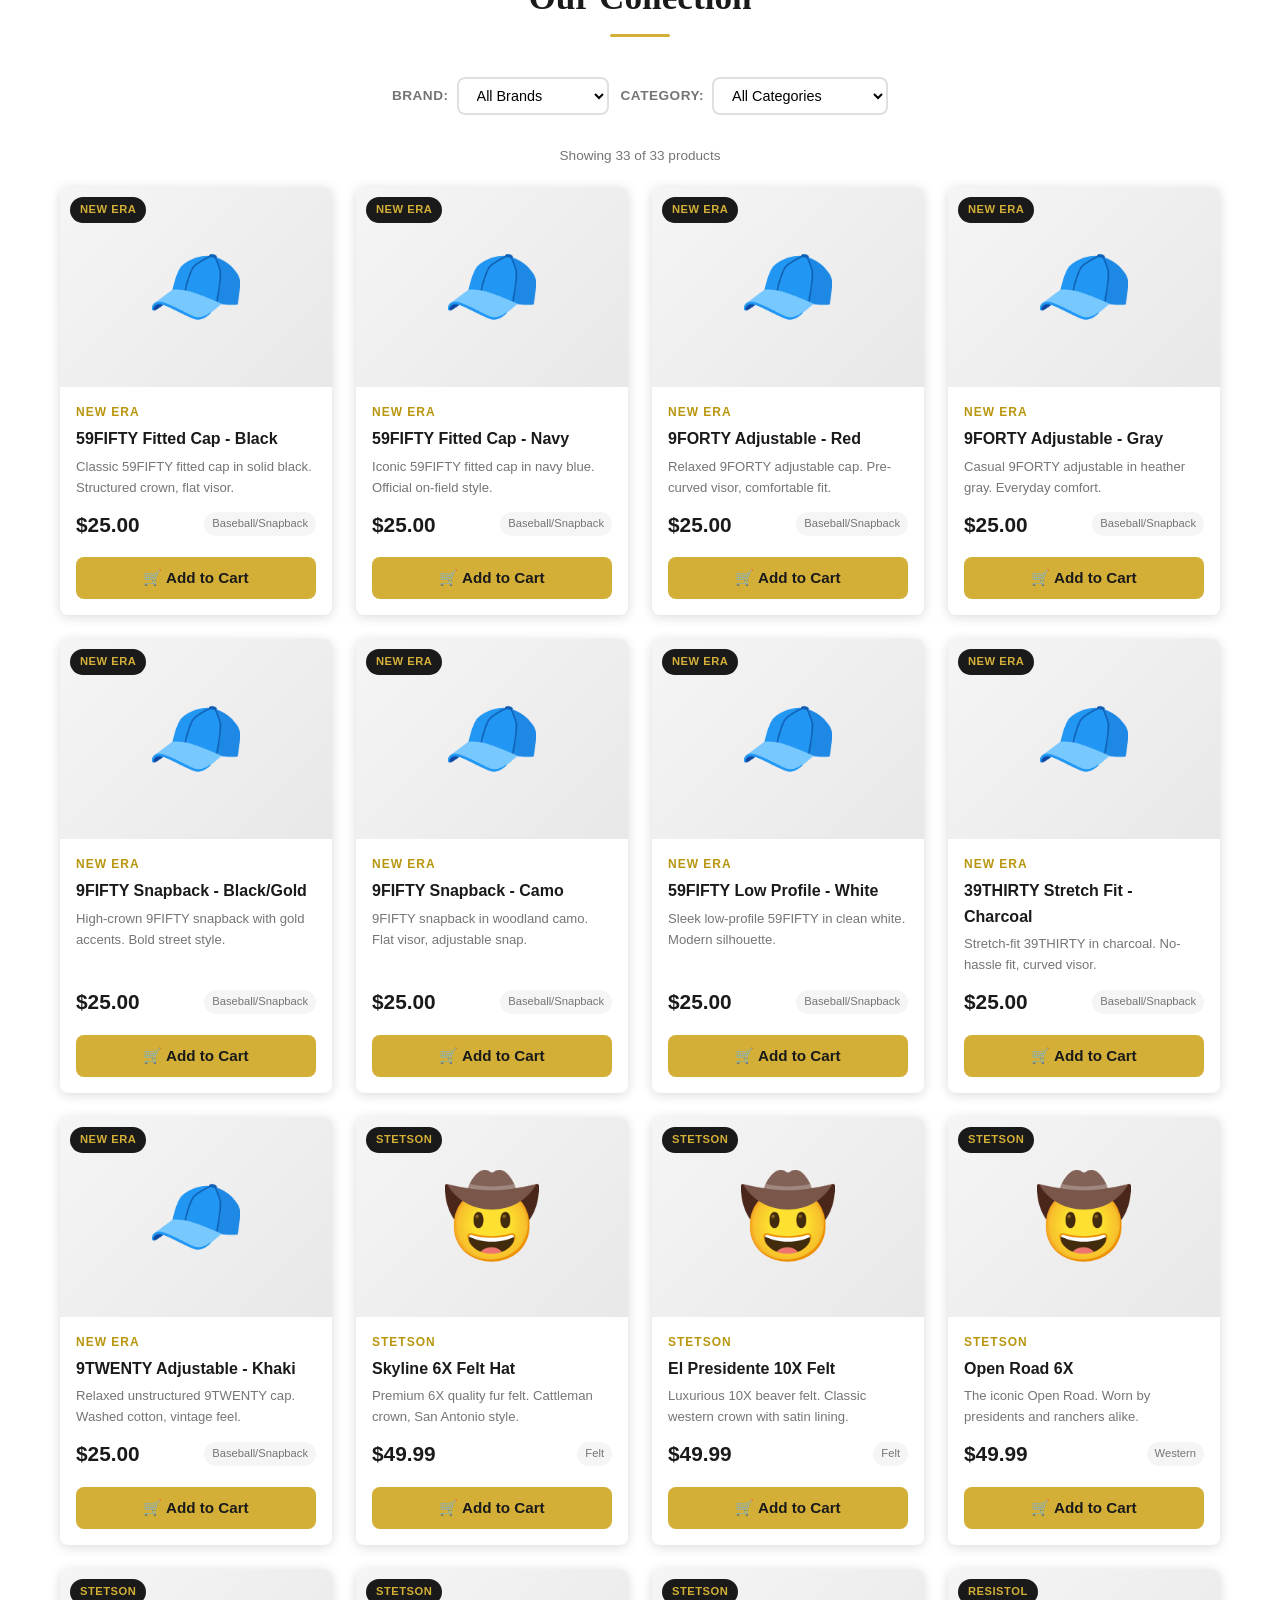
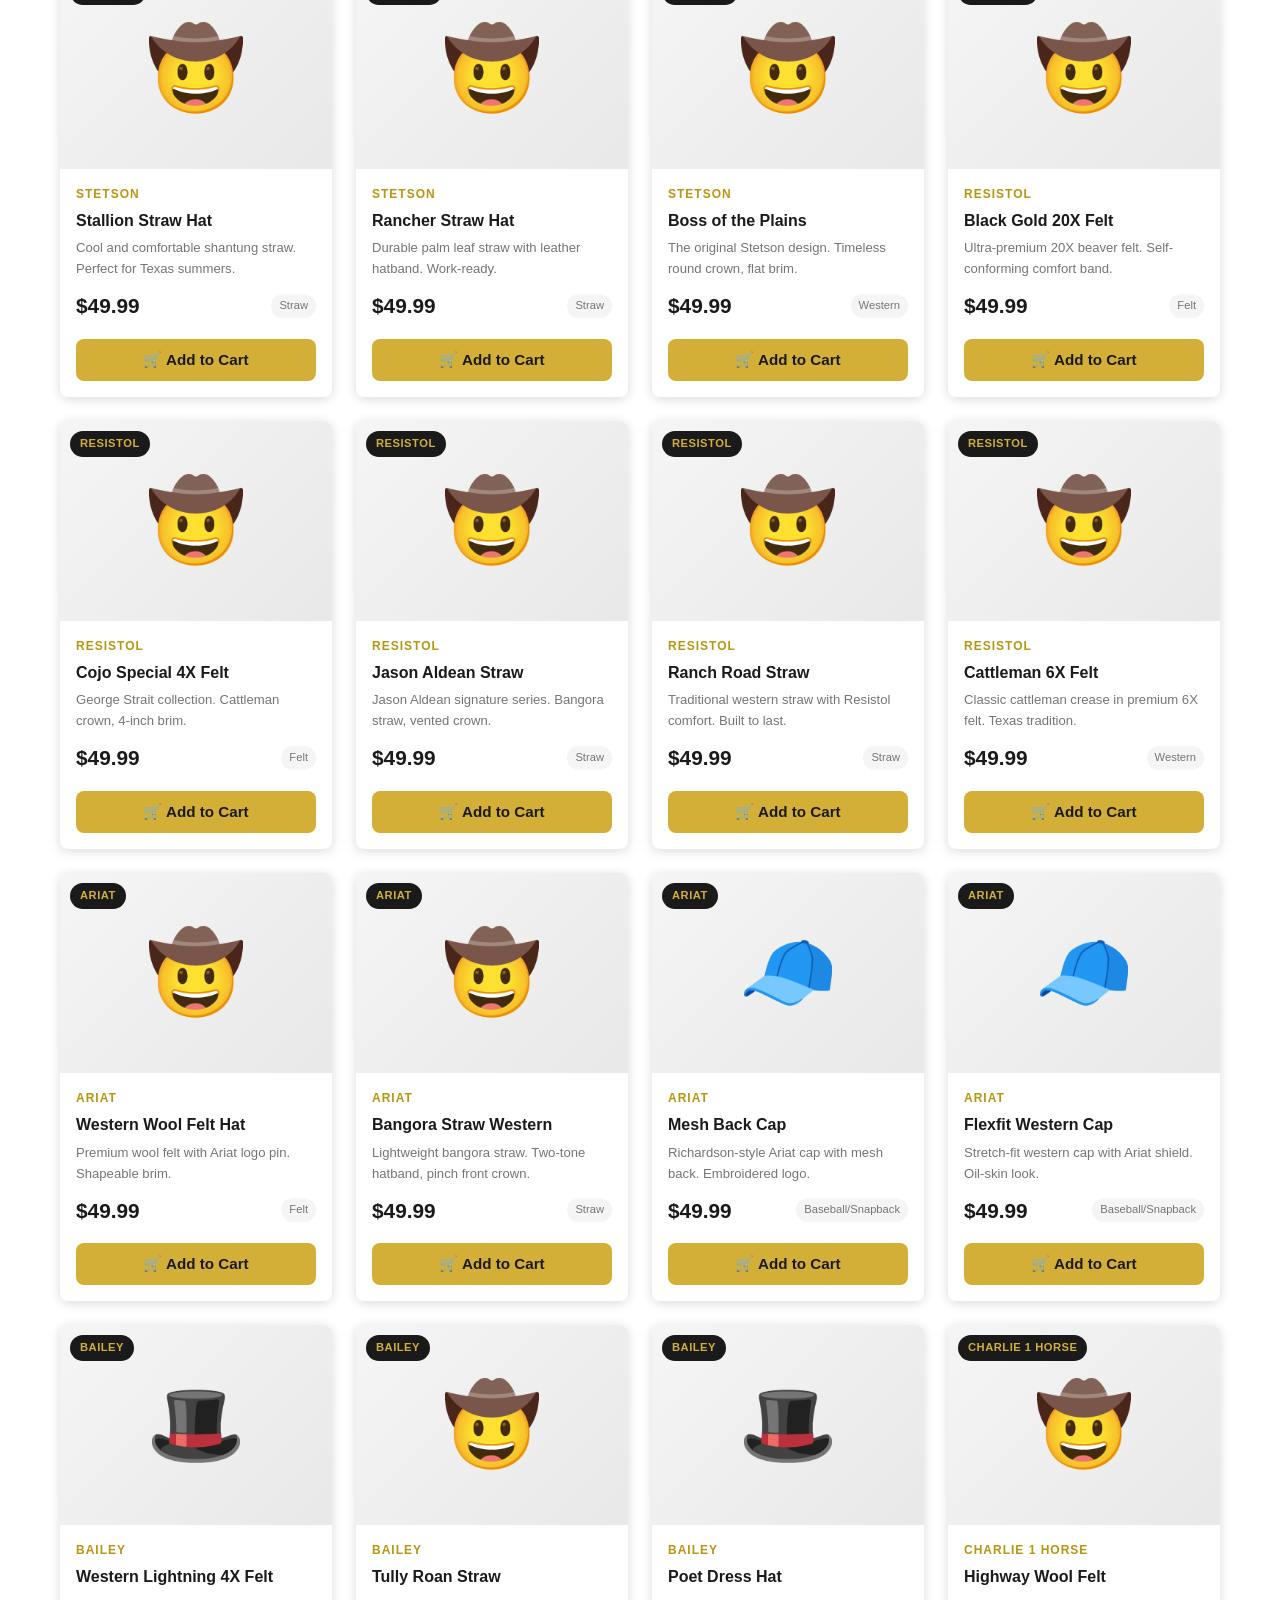
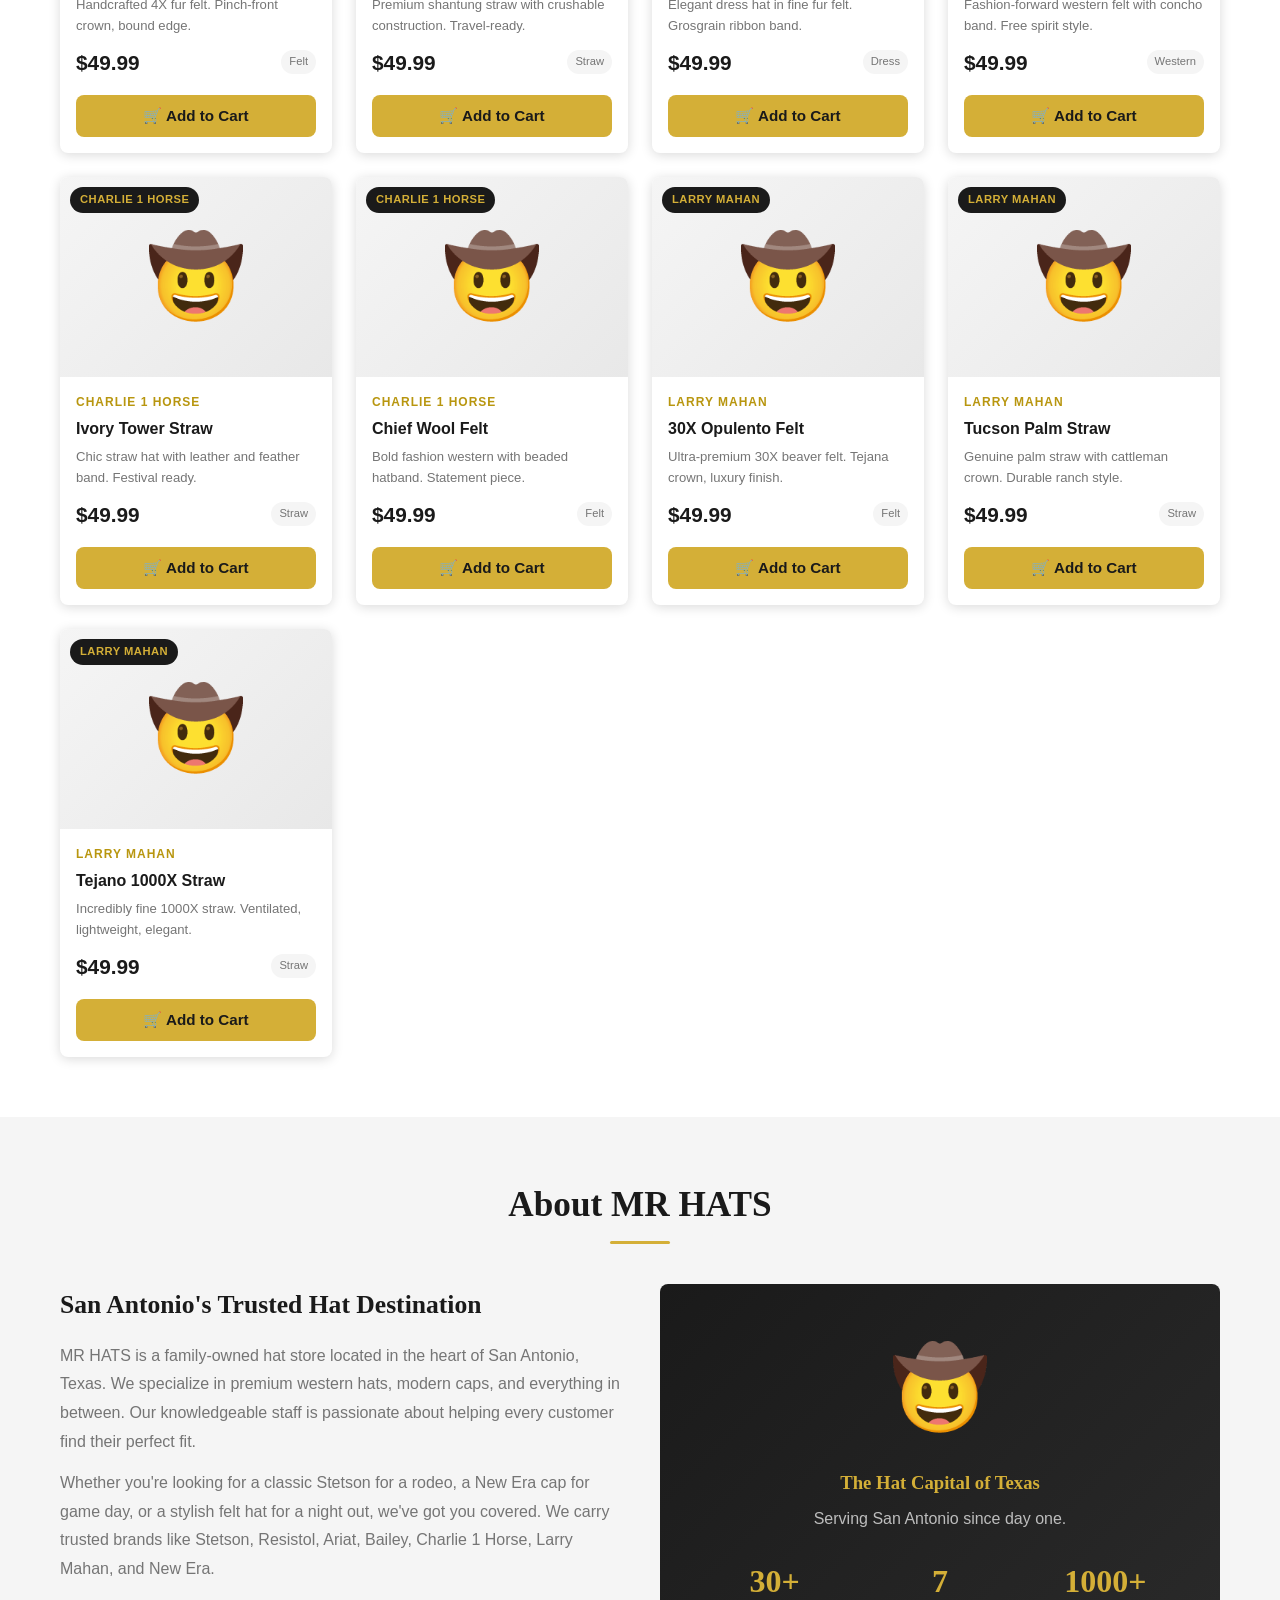
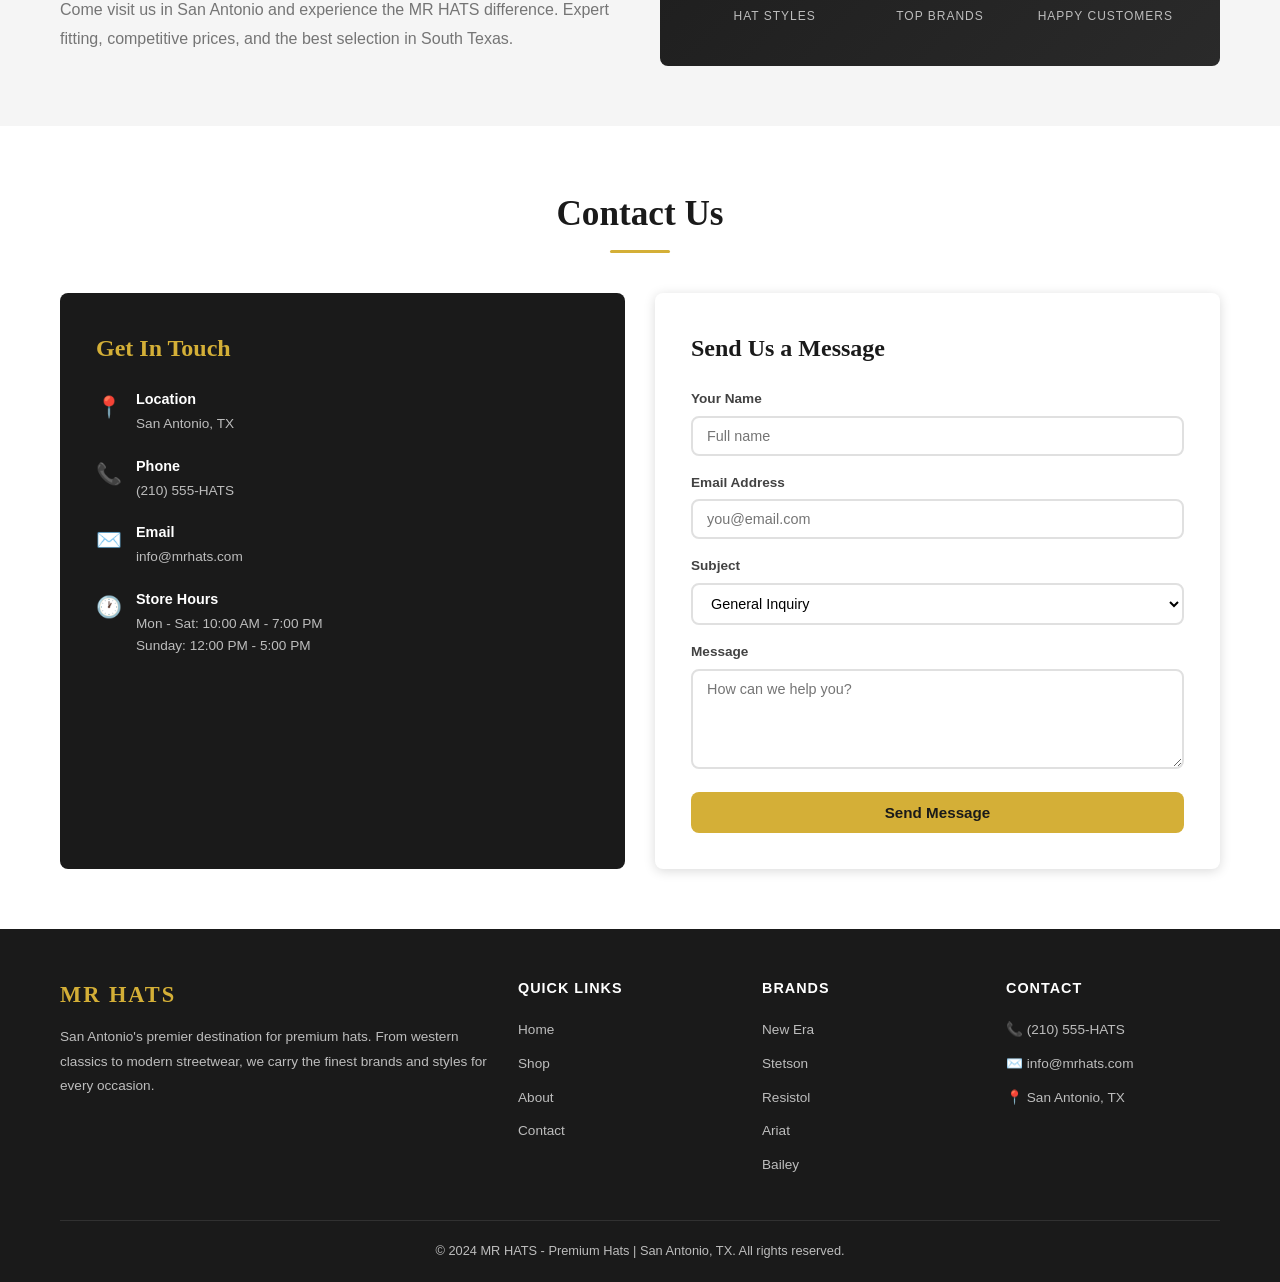
==== commit b3083310: "refactor: Improve site structure, styling, and UX - Restructured HTML with better semantic elements " ====
--- a/index.html
+++ b/index.html
@@ -1,355 +1,348 @@
 <!DOCTYPE html>
-<html lang="es">
+<html lang="en">
 <head>
     <meta charset="UTF-8">
     <meta name="viewport" content="width=device-width, initial-scale=1.0">
     <title>MR HATS - Premium Hats | San Antonio, TX</title>
+    <meta name="description" content="MR HATS - San Antonio's premier hat store. New Era, Stetson, Resistol, Ariat, Bailey, Charlie 1 Horse, Larry Mahan and more.">
     <link rel="stylesheet" href="css/styles.css">
-    <link href="https://fonts.googleapis.com/css2?family=Playfair+Display:wght@400;700;900&family=Inter:wght@300;400;500;600;700&display=swap" rel="stylesheet">
+    <link rel="icon" href="data:image/svg+xml,<svg xmlns='http://www.w3.org/2000/svg' viewBox='0 0 100 100'><text y='.9em' font-size='90'>🎩</text></svg>">
 </head>
 <body>
-    <!-- Header -->
-    <header class="header" id="header">
-        <div class="container header-inner">
-            <div class="logo">
-                <span class="logo-icon">🎩</span>
-                <div>
-                    <h1 class="logo-text">MR HATS</h1>
-                    <span class="logo-tagline">Premium Hats • San Antonio, TX</span>
-                </div>
-            </div>
-            <nav class="nav" id="nav">
-                <a href="#home" class="nav-link active">Inicio</a>
-                <a href="#shop" class="nav-link">Tienda</a>
-                <a href="#about" class="nav-link">Nosotros</a>
-                <a href="#contact" class="nav-link">Contacto</a>
-                <a href="admin.html" class="nav-link nav-admin">Admin</a>
-            </nav>
-            <div class="header-actions">
-                <div class="search-toggle" onclick="toggleSearch()">🔍</div>
-                <div class="cart-toggle" onclick="toggleCart()">
-                    🛒 <span class="cart-count" id="cartCount">0</span>
-                </div>
-                <div class="menu-toggle" onclick="toggleMenu()">☰</div>
-            </div>
-        </div>
-        <!-- Search Bar -->
-        <div class="search-bar" id="searchBar">
-            <div class="container">
-                <input type="text" id="searchInput" placeholder="Buscar sombreros, gorras..." onkeyup="searchProducts()">
-                <button onclick="toggleSearch()">✕</button>
-            </div>
-        </div>
-    </header>
-
-    <!-- Hero Section -->
-    <section class="hero" id="home">
-        <div class="hero-overlay"></div>
+
+<!-- Toast Container -->
+<div class="toast-container" id="toastContainer"></div>
+
+<!-- ===== HEADER ===== -->
+<header class="header">
+    <div class="header-top">
+        <span>FREE LOCAL PICKUP IN SAN ANTONIO, TX &bull; CALL US: (210) 555-HATS</span>
+    </div>
+    <div class="header-main">
+        <a href="#home" class="logo">
+            <div class="logo-icon">🎩</div>
+            <div class="logo-text">
+                <h1>MR HATS</h1>
+                <span>Premium Hats &bull; San Antonio, TX</span>
+            </div>
+        </a>
+        <nav class="nav-links" id="navLinks">
+            <a href="#home" class="active">Home</a>
+            <a href="#shop">Shop</a>
+            <a href="#about">About</a>
+            <a href="#contact">Contact</a>
+        </nav>
+        <div class="header-actions">
+            <button class="search-toggle" id="searchToggle" aria-label="Search">🔍</button>
+            <button class="cart-toggle" id="cartToggle" aria-label="Cart">
+                🛒
+                <span class="cart-count" id="cartCount" style="display:none;">0</span>
+            </button>
+            <button class="mobile-menu-btn" id="mobileMenuBtn" aria-label="Menu">☰</button>
+        </div>
+    </div>
+    <div class="search-bar" id="searchBar">
+        <div class="container">
+            <input type="text" id="searchInput" placeholder="Search hats by name, brand, color...">
+            <button class="btn btn-gold btn-sm" onclick="filterProducts()">Search</button>
+        </div>
+    </div>
+</header>
+
+<!-- ===== HERO ===== -->
+<section class="hero" id="home">
+    <div class="container">
         <div class="hero-content">
-            <h2 class="hero-title">Sombreros & Gorras Premium</h2>
-            <p class="hero-subtitle">La mejor selección de sombreros en San Antonio, Texas</p>
-            <div class="hero-prices">
-                <div class="price-badge">
-                    <span class="price-brand">New Era</span>
-                    <span class="price-amount">$25</span>
-                </div>
-                <div class="price-badge">
-                    <span class="price-brand">Stetson, Resistol & más</span>
-                    <span class="price-amount">$49.99</span>
-                </div>
-            </div>
-            <a href="#shop" class="btn btn-primary">Ver Colección</a>
-        </div>
-        <div class="hero-shapes">
-            <div class="shape shape-1">🤠</div>
-            <div class="shape shape-2">🧢</div>
-            <div class="shape shape-3">🎩</div>
-        </div>
-    </section>
-
-    <!-- Featured Brands -->
-    <section class="brands-section">
-        <div class="container">
-            <div class="brands-scroll">
-                <span class="brand-item">NEW ERA</span>
-                <span class="brand-sep">★</span>
-                <span class="brand-item">STETSON</span>
-                <span class="brand-sep">★</span>
-                <span class="brand-item">RESISTOL</span>
-                <span class="brand-sep">★</span>
-                <span class="brand-item">ARIAT</span>
-                <span class="brand-sep">★</span>
-                <span class="brand-item">BAILEY</span>
-                <span class="brand-sep">★</span>
-                <span class="brand-item">CHARLIE 1 HORSE</span>
-                <span class="brand-sep">★</span>
-                <span class="brand-item">LARRY MAHAN</span>
-            </div>
-        </div>
-    </section>
-
-    <!-- Shop Section -->
-    <section class="shop-section" id="shop">
-        <div class="container">
-            <h2 class="section-title">Nuestra Colección</h2>
-            <p class="section-subtitle">Encuentra el sombrero perfecto para cada ocasión</p>
-
-            <!-- Filters -->
-            <div class="filters">
-                <div class="filter-group">
-                    <label>Marca:</label>
-                    <select id="filterBrand" onchange="filterProducts()">
-                        <option value="all">Todas las marcas</option>
-                        <option value="New Era">New Era ($25)</option>
-                        <option value="Stetson">Stetson</option>
-                        <option value="Resistol">Resistol</option>
-                        <option value="Ariat">Ariat</option>
-                        <option value="Bailey">Bailey</option>
-                        <option value="Charlie 1 Horse">Charlie 1 Horse</option>
-                        <option value="Larry Mahan">Larry Mahan</option>
-                    </select>
-                </div>
-                <div class="filter-group">
-                    <label>Categoría:</label>
-                    <select id="filterCategory" onchange="filterProducts()">
-                        <option value="all">Todas las categorías</option>
-                        <option value="Western">Western / Cowboy</option>
-                        <option value="Baseball">Baseball / Snapback</option>
-                        <option value="Dress">Dress Hats</option>
-                        <option value="Straw">Straw Hats</option>
-                        <option value="Felt">Felt Hats</option>
-                    </select>
-                </div>
-                <div class="filter-group">
-                    <label>Ordenar:</label>
-                    <select id="filterSort" onchange="filterProducts()">
-                        <option value="name">Nombre A-Z</option>
-                        <option value="price-low">Precio: Menor a Mayor</option>
-                        <option value="price-high">Precio: Mayor a Menor</option>
-                        <option value="brand">Marca</option>
-                    </select>
-                </div>
-            </div>
-
-            <!-- Products Grid -->
-            <div class="products-grid" id="productsGrid">
-                <!-- Products loaded via JS -->
-            </div>
-
-            <div class="no-results" id="noResults" style="display:none;">
-                <p>No se encontraron productos. Intenta con otros filtros.</p>
-            </div>
-        </div>
-    </section>
-
-    <!-- About Section -->
-    <section class="about-section" id="about">
-        <div class="container">
-            <div class="about-grid">
-                <div class="about-content">
-                    <h2 class="section-title">Sobre MR HATS</h2>
-                    <p>Somos la tienda de sombreros más completa de San Antonio, Texas. Con años de experiencia en el mercado, ofrecemos las mejores marcas a los mejores precios.</p>
-                    <p>Nuestra selección incluye sombreros western, gorras deportivas New Era, sombreros de vestir y mucho más. Cada pieza es seleccionada cuidadosamente para garantizar la mejor calidad.</p>
-                    <div class="about-features">
-                        <div class="feature">
-                            <span class="feature-icon">✓</span>
-                            <span>Marcas Premium Originales</span>
-                        </div>
-                        <div class="feature">
-                            <span class="feature-icon">✓</span>
-                            <span>Los Mejores Precios en San Antonio</span>
-                        </div>
-                        <div class="feature">
-                            <span class="feature-icon">✓</span>
-                            <span>Atención Personalizada</span>
-                        </div>
-                        <div class="feature">
-                            <span class="feature-icon">✓</span>
-                            <span>Envíos a Todo Texas</span>
-                        </div>
-                    </div>
-                </div>
-                <div class="about-image">
-                    <div class="about-hat-display">
-                        <span>🤠</span>
-                        <div class="about-badge">Since 2010</div>
-                    </div>
-                </div>
-            </div>
-        </div>
-    </section>
-
-    <!-- Contact Section -->
-    <section class="contact-section" id="contact">
-        <div class="container">
-            <h2 class="section-title">Contáctanos</h2>
-            <div class="contact-grid">
-                <div class="contact-info">
-                    <div class="contact-item">
-                        <span class="contact-icon">📍</span>
-                        <div>
-                            <strong>Dirección</strong>
-                            <p>San Antonio, TX</p>
-                        </div>
-                    </div>
-                    <div class="contact-item">
-                        <span class="contact-icon">📞</span>
-                        <div>
-                            <strong>Teléfono</strong>
-                            <p>(210) 555-HATS</p>
-                        </div>
-                    </div>
-                    <div class="contact-item">
-                        <span class="contact-icon">🕐</span>
-                        <div>
-                            <strong>Horario</strong>
-                            <p>Lun - Sáb: 10:00 AM - 8:00 PM</p>
-                            <p>Dom: 11:00 AM - 6:00 PM</p>
-                        </div>
-                    </div>
-                    <div class="contact-item">
-                        <span class="contact-icon">📧</span>
-                        <div>
-                            <strong>Email</strong>
-                            <p>info@mrhats.com</p>
-                        </div>
-                    </div>
-                </div>
-                <form class="contact-form" onsubmit="submitContactForm(event)">
-                    <h3>Envíanos un mensaje</h3>
-                    <input type="text" placeholder="Nombre completo" required>
-                    <input type="email" placeholder="Email" required>
-                    <input type="tel" placeholder="Teléfono">
-                    <textarea placeholder="Mensaje" rows="4" required></textarea>
-                    <button type="submit" class="btn btn-primary">Enviar Mensaje</button>
+            <div class="hero-text">
+                <h2>San Antonio's <span class="gold">Premier</span> Hat Store</h2>
+                <p class="subtitle">
+                    From classic Western Stetsons to modern New Era caps, we carry the finest
+                    selection of premium hats in South Texas. Visit us today or shop online.
+                </p>
+                <div class="hero-buttons">
+                    <a href="#shop" class="btn btn-gold">Shop Now</a>
+                    <a href="#contact" class="btn btn-outline">Visit Store</a>
+                </div>
+            </div>
+            <div class="hero-visual">
+                <div class="hat-display">🤠</div>
+            </div>
+        </div>
+    </div>
+</section>
+
+<!-- ===== FEATURES BAR ===== -->
+<div class="features-bar">
+    <div class="container">
+        <div class="features-grid">
+            <div class="feature-item">
+                <div class="icon">🎩</div>
+                <h4>Premium Brands</h4>
+                <p>Stetson, New Era, Resistol & more</p>
+            </div>
+            <div class="feature-item">
+                <div class="icon">📍</div>
+                <h4>San Antonio, TX</h4>
+                <p>Proudly local since day one</p>
+            </div>
+            <div class="feature-item">
+                <div class="icon">💰</div>
+                <h4>Best Prices</h4>
+                <p>New Era from $25, Western from $49.99</p>
+            </div>
+            <div class="feature-item">
+                <div class="icon">⭐</div>
+                <h4>Expert Fitting</h4>
+                <p>Find your perfect hat</p>
+            </div>
+        </div>
+    </div>
+</div>
+
+<!-- ===== FEATURED PRODUCTS ===== -->
+<section id="featured">
+    <div class="container">
+        <div class="section-title">
+            <h2>Featured Hats</h2>
+            <div class="divider"></div>
+        </div>
+        <div class="products-grid" id="featuredGrid"></div>
+        <div style="text-align:center;margin-top:30px;">
+            <a href="#shop" class="btn btn-dark">View All Products →</a>
+        </div>
+    </div>
+</section>
+
+<!-- ===== SHOP ===== -->
+<section id="shop" style="background:var(--white);">
+    <div class="container">
+        <div class="section-title">
+            <h2>Our Collection</h2>
+            <div class="divider"></div>
+        </div>
+
+        <div class="shop-controls">
+            <div class="filter-group">
+                <label for="brandFilter">Brand:</label>
+                <select id="brandFilter">
+                    <option value="all">All Brands</option>
+                    <option value="New Era">New Era</option>
+                    <option value="Stetson">Stetson</option>
+                    <option value="Resistol">Resistol</option>
+                    <option value="Ariat">Ariat</option>
+                    <option value="Bailey">Bailey</option>
+                    <option value="Charlie 1 Horse">Charlie 1 Horse</option>
+                    <option value="Larry Mahan">Larry Mahan</option>
+                </select>
+            </div>
+            <div class="filter-group">
+                <label for="categoryFilter">Category:</label>
+                <select id="categoryFilter">
+                    <option value="all">All Categories</option>
+                    <option value="Western">Western</option>
+                    <option value="Baseball/Snapback">Baseball/Snapback</option>
+                    <option value="Dress">Dress</option>
+                    <option value="Straw">Straw</option>
+                    <option value="Felt">Felt</option>
+                </select>
+            </div>
+        </div>
+
+        <p class="product-count" id="productCount"></p>
+
+        <div class="products-grid" id="productsGrid"></div>
+    </div>
+</section>
+
+<!-- ===== ABOUT ===== -->
+<section id="about">
+    <div class="container">
+        <div class="section-title">
+            <h2>About MR HATS</h2>
+            <div class="divider"></div>
+        </div>
+        <div class="about-content">
+            <div class="about-text">
+                <h3>San Antonio's Trusted Hat Destination</h3>
+                <p>
+                    MR HATS is a family-owned hat store located in the heart of San Antonio, Texas.
+                    We specialize in premium western hats, modern caps, and everything in between.
+                    Our knowledgeable staff is passionate about helping every customer find their perfect fit.
+                </p>
+                <p>
+                    Whether you're looking for a classic Stetson for a rodeo, a New Era cap for game day,
+                    or a stylish felt hat for a night out, we've got you covered. We carry trusted brands
+                    like Stetson, Resistol, Ariat, Bailey, Charlie 1 Horse, Larry Mahan, and New Era.
+                </p>
+                <p>
+                    Come visit us in San Antonio and experience the MR HATS difference. Expert fitting,
+                    competitive prices, and the best selection in South Texas.
+                </p>
+            </div>
+            <div class="about-visual">
+                <div class="big-emoji">🤠</div>
+                <h3 style="color:var(--gold);font-family:var(--font-heading);">The Hat Capital of Texas</h3>
+                <p style="color:var(--gray-300);margin-top:8px;">Serving San Antonio since day one.</p>
+                <div class="about-stats">
+                    <div class="stat-item">
+                        <div class="num">30+</div>
+                        <div class="label">Hat Styles</div>
+                    </div>
+                    <div class="stat-item">
+                        <div class="num">7</div>
+                        <div class="label">Top Brands</div>
+                    </div>
+                    <div class="stat-item">
+                        <div class="num">1000+</div>
+                        <div class="label">Happy Customers</div>
+                    </div>
+                </div>
+            </div>
+        </div>
+    </div>
+</section>
+
+<!-- ===== CONTACT ===== -->
+<section id="contact" style="background:var(--white);">
+    <div class="container">
+        <div class="section-title">
+            <h2>Contact Us</h2>
+            <div class="divider"></div>
+        </div>
+        <div class="contact-grid">
+            <div class="contact-info">
+                <h3>Get In Touch</h3>
+                <div class="contact-item">
+                    <div class="ci-icon">📍</div>
+                    <div>
+                        <h4>Location</h4>
+                        <p>San Antonio, TX</p>
+                    </div>
+                </div>
+                <div class="contact-item">
+                    <div class="ci-icon">📞</div>
+                    <div>
+                        <h4>Phone</h4>
+                        <p>(210) 555-HATS</p>
+                    </div>
+                </div>
+                <div class="contact-item">
+                    <div class="ci-icon">✉️</div>
+                    <div>
+                        <h4>Email</h4>
+                        <p>info@mrhats.com</p>
+                    </div>
+                </div>
+                <div class="contact-item">
+                    <div class="ci-icon">🕐</div>
+                    <div>
+                        <h4>Store Hours</h4>
+                        <p>Mon - Sat: 10:00 AM - 7:00 PM</p>
+                        <p>Sunday: 12:00 PM - 5:00 PM</p>
+                    </div>
+                </div>
+            </div>
+            <div class="contact-form">
+                <h3>Send Us a Message</h3>
+                <form id="contactForm">
+                    <div class="form-group">
+                        <label for="cfName">Your Name</label>
+                        <input type="text" id="cfName" required placeholder="Full name">
+                    </div>
+                    <div class="form-group">
+                        <label for="cfEmail">Email Address</label>
+                        <input type="email" id="cfEmail" required placeholder="you@email.com">
+                    </div>
+                    <div class="form-group">
+                        <label for="cfSubject">Subject</label>
+                        <select id="cfSubject">
+                            <option>General Inquiry</option>
+                            <option>Product Question</option>
+                            <option>Order Status</option>
+                            <option>Wholesale</option>
+                        </select>
+                    </div>
+                    <div class="form-group">
+                        <label for="cfMessage">Message</label>
+                        <textarea id="cfMessage" required placeholder="How can we help you?"></textarea>
+                    </div>
+                    <button type="submit" class="btn btn-gold" style="width:100%;">Send Message</button>
                 </form>
             </div>
         </div>
-    </section>
-
-    <!-- Footer -->
-    <footer class="footer">
-        <div class="container">
-            <div class="footer-grid">
-                <div class="footer-brand">
-                    <h3>🎩 MR HATS</h3>
-                    <p>Premium Hats • San Antonio, TX</p>
-                    <p>La mejor selección de sombreros y gorras al mejor precio.</p>
-                </div>
-                <div class="footer-links">
-                    <h4>Enlaces</h4>
-                    <a href="#home">Inicio</a>
-                    <a href="#shop">Tienda</a>
-                    <a href="#about">Nosotros</a>
-                    <a href="#contact">Contacto</a>
-                </div>
-                <div class="footer-links">
-                    <h4>Marcas</h4>
-                    <a href="#" onclick="quickFilter('New Era')">New Era</a>
-                    <a href="#" onclick="quickFilter('Stetson')">Stetson</a>
-                    <a href="#" onclick="quickFilter('Resistol')">Resistol</a>
-                    <a href="#" onclick="quickFilter('Ariat')">Ariat</a>
-                </div>
-                <div class="footer-links">
-                    <h4>Contacto</h4>
-                    <a href="tel:+12105554287">📞 (210) 555-HATS</a>
-                    <a href="#">📍 San Antonio, TX</a>
-                    <a href="#">🕐 Lun-Sáb 10AM-8PM</a>
-                </div>
-            </div>
-            <div class="footer-bottom">
-                <p>&copy; 2026 MR HATS. Todos los derechos reservados.</p>
-            </div>
-        </div>
-    </footer>
-
-    <!-- Cart Sidebar -->
-    <div class="cart-overlay" id="cartOverlay" onclick="toggleCart()"></div>
-    <div class="cart-sidebar" id="cartSidebar">
-        <div class="cart-header">
-            <h3>🛒 Tu Carrito</h3>
-            <button onclick="toggleCart()" class="cart-close">✕</button>
-        </div>
-        <div class="cart-items" id="cartItems">
-            <div class="cart-empty" id="cartEmpty">
-                <p>Tu carrito está vacío</p>
-                <a href="#shop" onclick="toggleCart()" class="btn btn-outline">Ver Productos</a>
-            </div>
-        </div>
-        <div class="cart-footer" id="cartFooter" style="display:none;">
-            <div class="cart-totals">
-                <div class="cart-total-row">
-                    <span>Subtotal:</span>
-                    <span id="cartSubtotal">$0.00</span>
-                </div>
-                <div class="cart-total-row">
-                    <span>Tax (8.25%):</span>
-                    <span id="cartTax">$0.00</span>
-                </div>
-                <div class="cart-total-row cart-total-final">
-                    <span>Total:</span>
-                    <span id="cartTotal">$0.00</span>
-                </div>
-            </div>
-            <button class="btn btn-primary btn-full" onclick="checkout()">Proceder al Pago</button>
-            <button class="btn btn-outline btn-full" onclick="clearCart()">Vaciar Carrito</button>
-        </div>
-    </div>
-
-    <!-- WhatsApp Button -->
-    <a href="https://wa.me/12105554287" class="whatsapp-btn" target="_blank" title="Contáctanos por WhatsApp">
-        💬
-    </a>
-
-    <!-- Checkout Modal -->
-    <div class="modal-overlay" id="checkoutModal">
-        <div class="modal">
-            <div class="modal-header">
-                <h3>Finalizar Pedido</h3>
-                <button onclick="closeCheckout()" class="modal-close">✕</button>
-            </div>
-            <form class="checkout-form" onsubmit="placeOrder(event)">
-                <div class="form-group">
-                    <label>Nombre Completo *</label>
-                    <input type="text" id="checkName" required>
-                </div>
-                <div class="form-group">
-                    <label>Email *</label>
-                    <input type="email" id="checkEmail" required>
-                </div>
-                <div class="form-group">
-                    <label>Teléfono *</label>
-                    <input type="tel" id="checkPhone" required>
-                </div>
-                <div class="form-group">
-                    <label>Dirección de Envío *</label>
-                    <textarea id="checkAddress" rows="3" required></textarea>
-                </div>
-                <div class="form-group">
-                    <label>Método de Pago</label>
-                    <select id="checkPayment">
-                        <option value="cash">Efectivo al recibir</option>
-                        <option value="transfer">Transferencia bancaria</option>
-                        <option value="pickup">Recoger en tienda</option>
-                    </select>
-                </div>
-                <div class="checkout-summary" id="checkoutSummary"></div>
-                <button type="submit" class="btn btn-primary btn-full">Confirmar Pedido</button>
-            </form>
-        </div>
-    </div>
-
-    <!-- Order Success Modal -->
-    <div class="modal-overlay" id="successModal">
-        <div class="modal modal-success">
-            <div class="success-icon">✅</div>
-            <h3>¡Pedido Confirmado!</h3>
-            <p>Tu pedido <strong id="orderNumber"></strong> ha sido recibido.</p>
-            <p>Te contactaremos pronto para confirmar los detalles.</p>
-            <button class="btn btn-primary" onclick="closeSuccess()">Continuar Comprando</button>
-        </div>
-    </div>
-
-    <script src="js/store.js"></script>
+    </div>
+</section>
+
+<!-- ===== FOOTER ===== -->
+<footer class="footer">
+    <div class="container">
+        <div class="footer-grid">
+            <div class="footer-brand">
+                <h3>MR HATS</h3>
+                <p>
+                    San Antonio's premier destination for premium hats. From western classics
+                    to modern streetwear, we carry the finest brands and styles for every occasion.
+                </p>
+            </div>
+            <div>
+                <h4>Quick Links</h4>
+                <ul>
+                    <li><a href="#home">Home</a></li>
+                    <li><a href="#shop">Shop</a></li>
+                    <li><a href="#about">About</a></li>
+                    <li><a href="#contact">Contact</a></li>
+                </ul>
+            </div>
+            <div>
+                <h4>Brands</h4>
+                <ul>
+                    <li><a href="#shop" onclick="setTimeout(()=>{document.getElementById('brandFilter').value='New Era';filterProducts();},100)">New Era</a></li>
+                    <li><a href="#shop" onclick="setTimeout(()=>{document.getElementById('brandFilter').value='Stetson';filterProducts();},100)">Stetson</a></li>
+                    <li><a href="#shop" onclick="setTimeout(()=>{document.getElementById('brandFilter').value='Resistol';filterProducts();},100)">Resistol</a></li>
+                    <li><a href="#shop" onclick="setTimeout(()=>{document.getElementById('brandFilter').value='Ariat';filterProducts();},100)">Ariat</a></li>
+                    <li><a href="#shop" onclick="setTimeout(()=>{document.getElementById('brandFilter').value='Bailey';filterProducts();},100)">Bailey</a></li>
+                </ul>
+            </div>
+            <div>
+                <h4>Contact</h4>
+                <ul>
+                    <li><a href="tel:+12105554287">📞 (210) 555-HATS</a></li>
+                    <li><a href="mailto:info@mrhats.com">✉️ info@mrhats.com</a></li>
+                    <li><a href="#contact">📍 San Antonio, TX</a></li>
+                </ul>
+            </div>
+        </div>
+        <div class="footer-bottom">
+            <p>&copy; 2024 MR HATS - Premium Hats | San Antonio, TX. All rights reserved.</p>
+        </div>
+    </div>
+</footer>
+
+<!-- ===== CART SIDEBAR ===== -->
+<div class="cart-overlay" id="cartOverlay"></div>
+<div class="cart-sidebar" id="cartSidebar">
+    <div class="cart-header">
+        <h3>🛒 Shopping Cart</h3>
+        <button class="cart-close" id="cartClose">&times;</button>
+    </div>
+    <div class="cart-items" id="cartItems"></div>
+    <div class="cart-footer" id="cartFooter" style="display:none;">
+        <div class="cart-totals" id="cartTotals"></div>
+        <button class="btn btn-gold" id="checkoutBtn">Proceed to Checkout</button>
+        <button class="btn btn-outline btn-sm" onclick="closeCart()" style="width:100%;">Continue Shopping</button>
+    </div>
+</div>
+
+<!-- ===== CHECKOUT MODAL ===== -->
+<div class="modal-overlay" id="checkoutOverlay">
+    <div class="modal" id="checkoutContent"></div>
+</div>
+
+<!-- ===== WHATSAPP / PHONE FLOAT ===== -->
+<a href="tel:+12105554287" class="whatsapp-float" title="Call MR HATS" aria-label="Call us">
+    📞
+</a>
+
+<script src="js/store.js"></script>
 </body>
 </html>
--- a/css/styles.css
+++ b/css/styles.css
@@ -1,1484 +1,952 @@
-/* ==========================================
-   MR HATS - Premium Hats | San Antonio, TX
-   ========================================== */
+/* ===== RESET & BASE ===== */
+*, *::before, *::after {
+  margin: 0;
+  padding: 0;
+  box-sizing: border-box;
+}
 
 :root {
-    --black: #1a1a1a;
-    --dark: #111111;
-    --gold: #D4AF37;
-    --gold-light: #e8cc6e;
-    --gold-dark: #b8941e;
-    --white: #ffffff;
-    --gray-100: #f5f5f5;
-    --gray-200: #e5e5e5;
-    --gray-300: #d4d4d4;
-    --gray-600: #737373;
-    --gray-800: #333333;
-    --success: #22c55e;
-    --danger: #ef4444;
-    --warning: #f59e0b;
-    --radius: 12px;
-    --shadow: 0 4px 20px rgba(0,0,0,0.15);
-    --shadow-lg: 0 10px 40px rgba(0,0,0,0.25);
-    --transition: all 0.3s ease;
-}
-
-* {
-    margin: 0;
-    padding: 0;
-    box-sizing: border-box;
-}
+  --primary: #1a1a1a;
+  --primary-light: #2a2a2a;
+  --gold: #D4AF37;
+  --gold-dark: #b8960f;
+  --gold-light: #f0d060;
+  --white: #ffffff;
+  --gray-100: #f5f5f5;
+  --gray-200: #e0e0e0;
+  --gray-300: #bdbdbd;
+  --gray-600: #757575;
+  --gray-800: #424242;
+  --danger: #e53935;
+  --success: #43a047;
+  --info: #1e88e5;
+  --warning: #fb8c00;
+  --font-main: 'Segoe UI', Tahoma, Geneva, Verdana, sans-serif;
+  --font-heading: Georgia, 'Times New Roman', Times, serif;
+  --shadow: 0 2px 12px rgba(0,0,0,0.15);
+  --shadow-lg: 0 8px 30px rgba(0,0,0,0.25);
+  --radius: 8px;
+  --transition: 0.3s ease;
+}
+
+html { scroll-behavior: smooth; }
 
 body {
-    font-family: 'Inter', -apple-system, BlinkMacSystemFont, sans-serif;
-    background: var(--gray-100);
-    color: var(--black);
-    line-height: 1.6;
-    overflow-x: hidden;
-}
-
-h1, h2, h3, h4, h5, h6 {
-    font-family: 'Playfair Display', Georgia, serif;
-}
-
-.container {
-    max-width: 1280px;
-    margin: 0 auto;
-    padding: 0 20px;
-}
+  font-family: var(--font-main);
+  background: var(--gray-100);
+  color: var(--primary);
+  line-height: 1.6;
+  overflow-x: hidden;
+}
+
+a { text-decoration: none; color: inherit; }
+ul { list-style: none; }
+img { max-width: 100%; display: block; }
+button { cursor: pointer; border: none; font-family: inherit; }
+input, select, textarea { font-family: inherit; }
+
+.container { max-width: 1200px; margin: 0 auto; padding: 0 20px; }
 
 .btn {
-    display: inline-block;
-    padding: 12px 32px;
-    border: none;
-    border-radius: var(--radius);
-    font-size: 1rem;
-    font-weight: 600;
-    cursor: pointer;
-    transition: var(--transition);
-    text-decoration: none;
-    text-align: center;
-    font-family: 'Inter', sans-serif;
-}
-
-.btn-primary {
-    background: var(--gold);
-    color: var(--black);
-}
-
-.btn-primary:hover {
-    background: var(--gold-light);
-    transform: translateY(-2px);
-    box-shadow: 0 4px 15px rgba(212, 175, 55, 0.4);
-}
-
-.btn-outline {
-    background: transparent;
-    border: 2px solid var(--gold);
-    color: var(--gold);
-}
-
-.btn-outline:hover {
-    background: var(--gold);
-    color: var(--black);
-}
-
-.btn-danger {
-    background: var(--danger);
-    color: white;
-}
-
-.btn-danger:hover {
-    background: #dc2626;
-}
-
-.btn-sm {
-    padding: 8px 16px;
-    font-size: 0.85rem;
-}
-
-.btn-full {
-    width: 100%;
-    margin-top: 10px;
-}
-
-/* ==========================================
-   HEADER
-   ========================================== */
+  display: inline-flex;
+  align-items: center;
+  justify-content: center;
+  gap: 8px;
+  padding: 10px 24px;
+  border-radius: var(--radius);
+  font-size: 0.95rem;
+  font-weight: 600;
+  transition: all var(--transition);
+  border: 2px solid transparent;
+}
+.btn-gold { background: var(--gold); color: var(--primary); }
+.btn-gold:hover {
+  background: var(--gold-dark);
+  transform: translateY(-1px);
+  box-shadow: 0 4px 15px rgba(212,175,55,0.4);
+}
+.btn-dark { background: var(--primary); color: var(--white); }
+.btn-dark:hover { background: var(--primary-light); }
+.btn-outline { background: transparent; border: 2px solid var(--gold); color: var(--gold); }
+.btn-outline:hover { background: var(--gold); color: var(--primary); }
+.btn-danger { background: var(--danger); color: var(--white); }
+.btn-danger:hover { background: #c62828; }
+.btn-success { background: var(--success); color: var(--white); }
+.btn-success:hover { background: #2e7d32; }
+.btn-sm { padding: 6px 14px; font-size: 0.8rem; }
+
+.section-title { text-align: center; margin-bottom: 40px; }
+.section-title h2 {
+  font-family: var(--font-heading);
+  font-size: 2.2rem;
+  color: var(--primary);
+  margin-bottom: 8px;
+}
+.section-title .divider {
+  width: 60px; height: 3px;
+  background: var(--gold);
+  margin: 0 auto;
+  border-radius: 2px;
+}
+
+/* ===== HEADER ===== */
 .header {
-    position: fixed;
-    top: 0;
-    left: 0;
-    right: 0;
-    z-index: 1000;
-    background: var(--dark);
-    border-bottom: 2px solid var(--gold);
-    transition: var(--transition);
-}
-
-.header.scrolled {
-    box-shadow: var(--shadow-lg);
-}
-
-.header-inner {
-    display: flex;
-    align-items: center;
-    justify-content: space-between;
-    padding: 12px 20px;
-}
-
-.logo {
-    display: flex;
-    align-items: center;
-    gap: 12px;
-    text-decoration: none;
-    color: var(--white);
-}
-
+  background: var(--primary);
+  position: sticky;
+  top: 0;
+  z-index: 1000;
+  box-shadow: var(--shadow);
+}
+
+.header-top {
+  background: var(--gold);
+  color: var(--primary);
+  text-align: center;
+  padding: 6px 0;
+  font-size: 0.82rem;
+  font-weight: 600;
+  letter-spacing: 0.5px;
+}
+
+.header-main {
+  display: flex;
+  align-items: center;
+  justify-content: space-between;
+  padding: 12px 20px;
+  max-width: 1200px;
+  margin: 0 auto;
+}
+
+.logo { display: flex; align-items: center; gap: 12px; }
 .logo-icon {
-    font-size: 2.2rem;
-}
-
-.logo-text {
-    font-size: 1.8rem;
-    font-weight: 900;
-    color: var(--gold);
-    letter-spacing: 3px;
-    line-height: 1;
-}
-
-.logo-tagline {
-    font-size: 0.7rem;
-    color: var(--gray-300);
-    letter-spacing: 2px;
-    text-transform: uppercase;
-}
-
-.nav {
-    display: flex;
-    align-items: center;
-    gap: 8px;
-}
-
-.nav-link {
-    color: var(--gray-300);
-    text-decoration: none;
-    padding: 8px 16px;
-    border-radius: 8px;
-    font-weight: 500;
-    font-size: 0.95rem;
-    transition: var(--transition);
-}
-
-.nav-link:hover, .nav-link.active {
-    color: var(--gold);
-    background: rgba(212, 175, 55, 0.1);
-}
-
-.nav-admin {
-    font-size: 0.8rem;
-    opacity: 0.5;
-}
-
-.header-actions {
-    display: flex;
-    align-items: center;
-    gap: 16px;
-}
-
-.search-toggle, .cart-toggle, .menu-toggle {
-    cursor: pointer;
-    font-size: 1.3rem;
-    color: var(--white);
-    position: relative;
-    transition: var(--transition);
-}
-
+  width: 48px; height: 48px;
+  background: var(--gold);
+  border-radius: 50%;
+  display: flex; align-items: center; justify-content: center;
+  font-size: 1.5rem;
+}
+.logo-text h1 {
+  font-family: var(--font-heading);
+  font-size: 1.5rem;
+  color: var(--gold);
+  letter-spacing: 3px;
+  line-height: 1.2;
+}
+.logo-text span {
+  font-size: 0.7rem;
+  color: var(--gray-300);
+  letter-spacing: 2px;
+  text-transform: uppercase;
+}
+
+.nav-links { display: flex; align-items: center; gap: 28px; }
+.nav-links a {
+  color: var(--gray-200);
+  font-size: 0.9rem;
+  font-weight: 500;
+  letter-spacing: 0.5px;
+  text-transform: uppercase;
+  transition: color var(--transition);
+  position: relative;
+}
+.nav-links a:hover, .nav-links a.active { color: var(--gold); }
+.nav-links a::after {
+  content: '';
+  position: absolute;
+  bottom: -4px; left: 0;
+  width: 0; height: 2px;
+  background: var(--gold);
+  transition: width var(--transition);
+}
+.nav-links a:hover::after, .nav-links a.active::after { width: 100%; }
+
+.header-actions { display: flex; align-items: center; gap: 16px; }
+.search-toggle, .cart-toggle {
+  background: none;
+  color: var(--gray-200);
+  font-size: 1.2rem;
+  padding: 8px;
+  border-radius: 50%;
+  transition: all var(--transition);
+  position: relative;
+}
 .search-toggle:hover, .cart-toggle:hover {
-    color: var(--gold);
-}
-
+  color: var(--gold);
+  background: rgba(212,175,55,0.1);
+}
 .cart-count {
-    position: absolute;
-    top: -8px;
-    right: -10px;
-    background: var(--gold);
-    color: var(--black);
-    font-size: 0.7rem;
-    font-weight: 700;
-    width: 20px;
-    height: 20px;
-    border-radius: 50%;
-    display: flex;
-    align-items: center;
-    justify-content: center;
-    font-family: 'Inter', sans-serif;
-}
-
-.menu-toggle {
-    display: none;
-    font-size: 1.5rem;
-}
-
+  position: absolute;
+  top: 0; right: 0;
+  background: var(--danger);
+  color: var(--white);
+  font-size: 0.65rem;
+  width: 18px; height: 18px;
+  border-radius: 50%;
+  display: flex; align-items: center; justify-content: center;
+  font-weight: 700;
+}
+.mobile-menu-btn {
+  display: none;
+  background: none;
+  color: var(--gray-200);
+  font-size: 1.5rem;
+  padding: 4px;
+}
+
+/* ===== SEARCH BAR ===== */
 .search-bar {
-    display: none;
-    background: var(--black);
-    padding: 12px 0;
-    border-top: 1px solid rgba(212, 175, 55, 0.2);
-}
-
-.search-bar.active {
-    display: block;
-}
-
-.search-bar .container {
-    display: flex;
-    gap: 10px;
-}
-
+  background: var(--primary-light);
+  padding: 0;
+  max-height: 0;
+  overflow: hidden;
+  transition: all 0.4s ease;
+}
+.search-bar.open { max-height: 80px; padding: 16px 0; }
+.search-bar .container { display: flex; gap: 10px; }
 .search-bar input {
-    flex: 1;
-    padding: 10px 20px;
-    background: var(--gray-800);
-    border: 1px solid var(--gray-600);
-    border-radius: var(--radius);
-    color: var(--white);
-    font-size: 1rem;
-    outline: none;
-}
-
-.search-bar input:focus {
-    border-color: var(--gold);
-}
-
-.search-bar button {
-    background: var(--gold);
-    border: none;
-    padding: 10px 16px;
-    border-radius: var(--radius);
-    cursor: pointer;
-    font-size: 1.1rem;
-}
-
-/* ==========================================
-   HERO
-   ========================================== */
+  flex: 1;
+  padding: 10px 16px;
+  border: 2px solid var(--gray-600);
+  border-radius: var(--radius);
+  background: var(--primary);
+  color: var(--white);
+  font-size: 0.95rem;
+  outline: none;
+  transition: border-color var(--transition);
+}
+.search-bar input:focus { border-color: var(--gold); }
+.search-bar input::placeholder { color: var(--gray-600); }
+
+/* ===== HERO ===== */
 .hero {
-    position: relative;
-    min-height: 85vh;
-    display: flex;
-    align-items: center;
-    justify-content: center;
-    background: linear-gradient(135deg, #0a0a0a 0%, #1a1a1a 40%, #2a2118 100%);
-    margin-top: 72px;
-    overflow: hidden;
-}
-
-.hero-overlay {
-    position: absolute;
-    inset: 0;
-    background: radial-gradient(circle at 30% 50%, rgba(212, 175, 55, 0.08) 0%, transparent 60%),
-                radial-gradient(circle at 70% 80%, rgba(212, 175, 55, 0.05) 0%, transparent 50%);
+  background: linear-gradient(135deg, #1a1a1a 0%, #2a2a2a 50%, #1a1a1a 100%);
+  padding: 80px 0;
+  position: relative;
+  overflow: hidden;
+  min-height: 500px;
+  display: flex;
+  align-items: center;
+}
+.hero::before {
+  content: '';
+  position: absolute;
+  top: -50%; right: -10%;
+  width: 600px; height: 600px;
+  border-radius: 50%;
+  background: radial-gradient(circle, rgba(212,175,55,0.15) 0%, transparent 70%);
+  animation: pulse 4s ease-in-out infinite;
+}
+.hero::after {
+  content: '';
+  position: absolute;
+  bottom: -30%; left: -5%;
+  width: 400px; height: 400px;
+  border-radius: 50%;
+  background: radial-gradient(circle, rgba(212,175,55,0.1) 0%, transparent 70%);
+  animation: pulse 5s ease-in-out infinite reverse;
+}
+@keyframes pulse {
+  0%, 100% { transform: scale(1); opacity: 0.5; }
+  50% { transform: scale(1.1); opacity: 1; }
 }
 
 .hero-content {
-    position: relative;
-    z-index: 2;
-    text-align: center;
-    padding: 40px 20px;
-}
-
-.hero-title {
-    font-size: 3.5rem;
-    color: var(--white);
-    margin-bottom: 16px;
-    line-height: 1.1;
-}
-
-.hero-title span {
-    color: var(--gold);
-}
-
-.hero-subtitle {
-    font-size: 1.2rem;
-    color: var(--gray-300);
-    margin-bottom: 32px;
-    max-width: 500px;
-    margin-left: auto;
-    margin-right: auto;
-}
-
-.hero-prices {
-    display: flex;
-    gap: 20px;
-    justify-content: center;
-    margin-bottom: 40px;
-    flex-wrap: wrap;
-}
-
-.price-badge {
-    background: rgba(212, 175, 55, 0.1);
-    border: 2px solid var(--gold);
-    border-radius: var(--radius);
-    padding: 16px 28px;
-    text-align: center;
-    transition: var(--transition);
-}
-
-.price-badge:hover {
-    transform: translateY(-4px);
-    box-shadow: 0 8px 25px rgba(212, 175, 55, 0.3);
-}
-
-.price-brand {
-    display: block;
-    color: var(--gray-300);
-    font-size: 0.85rem;
-    margin-bottom: 4px;
-    font-weight: 500;
-}
-
-.price-amount {
-    display: block;
-    color: var(--gold);
-    font-size: 2.2rem;
-    font-weight: 900;
-    font-family: 'Playfair Display', serif;
-}
-
-.hero-shapes {
-    position: absolute;
-    inset: 0;
-    pointer-events: none;
-    z-index: 1;
-}
-
-.shape {
-    position: absolute;
-    font-size: 4rem;
-    opacity: 0.15;
-    animation: float 6s ease-in-out infinite;
-}
-
-.shape-1 { top: 15%; left: 10%; animation-delay: 0s; }
-.shape-2 { top: 60%; right: 8%; animation-delay: 2s; }
-.shape-3 { bottom: 15%; left: 20%; animation-delay: 4s; }
-
+  position: relative; z-index: 2;
+  display: grid;
+  grid-template-columns: 1fr 1fr;
+  gap: 40px;
+  align-items: center;
+}
+.hero-text h2 {
+  font-family: var(--font-heading);
+  font-size: 3.2rem;
+  color: var(--white);
+  line-height: 1.2;
+  margin-bottom: 8px;
+}
+.hero-text h2 .gold { color: var(--gold); }
+.hero-text .subtitle {
+  font-size: 1.15rem;
+  color: var(--gray-300);
+  margin-bottom: 24px;
+  line-height: 1.7;
+}
+.hero-text .hero-buttons { display: flex; gap: 12px; flex-wrap: wrap; }
+.hero-visual { display: flex; align-items: center; justify-content: center; }
+.hat-display {
+  width: 300px; height: 300px;
+  border-radius: 50%;
+  background: linear-gradient(135deg, rgba(212,175,55,0.2), rgba(212,175,55,0.05));
+  border: 2px solid rgba(212,175,55,0.3);
+  display: flex; align-items: center; justify-content: center;
+  font-size: 8rem;
+  animation: float 3s ease-in-out infinite;
+  position: relative;
+}
+.hat-display::before {
+  content: '';
+  position: absolute;
+  inset: -15px;
+  border-radius: 50%;
+  border: 1px solid rgba(212,175,55,0.15);
+}
 @keyframes float {
-    0%, 100% { transform: translateY(0) rotate(0deg); }
-    50% { transform: translateY(-20px) rotate(10deg); }
-}
-
-/* ==========================================
-   BRANDS SECTION
-   ========================================== */
-.brands-section {
-    background: var(--dark);
-    padding: 20px 0;
-    border-bottom: 1px solid rgba(212, 175, 55, 0.2);
-}
-
-.brands-scroll {
-    display: flex;
-    align-items: center;
-    justify-content: center;
-    gap: 20px;
-    flex-wrap: wrap;
-}
-
-.brand-item {
-    color: var(--gold);
-    font-weight: 700;
-    font-size: 0.85rem;
-    letter-spacing: 3px;
-    white-space: nowrap;
-}
-
-.brand-sep {
-    color: var(--gold);
-    opacity: 0.4;
-    font-size: 0.7rem;
-}
-
-/* ==========================================
-   SHOP SECTION
-   ========================================== */
-.shop-section {
-    padding: 80px 0;
-}
-
-.section-title {
-    font-size: 2.5rem;
-    text-align: center;
-    margin-bottom: 8px;
-    color: var(--black);
-}
-
-.section-subtitle {
-    text-align: center;
-    color: var(--gray-600);
-    font-size: 1.1rem;
-    margin-bottom: 40px;
-}
-
-.filters {
-    display: flex;
-    gap: 16px;
-    margin-bottom: 40px;
-    flex-wrap: wrap;
-    justify-content: center;
-    background: var(--white);
-    padding: 20px;
-    border-radius: var(--radius);
-    box-shadow: 0 2px 10px rgba(0,0,0,0.05);
-}
-
-.filter-group {
-    display: flex;
-    align-items: center;
-    gap: 8px;
-}
-
+  0%, 100% { transform: translateY(0); }
+  50% { transform: translateY(-15px); }
+}
+
+/* ===== FEATURES BAR ===== */
+.features-bar {
+  background: var(--white);
+  padding: 30px 0;
+  border-bottom: 1px solid var(--gray-200);
+}
+.features-grid {
+  display: grid;
+  grid-template-columns: repeat(4, 1fr);
+  gap: 20px;
+  text-align: center;
+}
+.feature-item { display: flex; flex-direction: column; align-items: center; gap: 8px; }
+.feature-item .icon { font-size: 1.8rem; color: var(--gold); }
+.feature-item h4 { font-size: 0.85rem; text-transform: uppercase; letter-spacing: 1px; }
+.feature-item p { font-size: 0.78rem; color: var(--gray-600); }
+
+/* ===== SECTIONS ===== */
+section { padding: 60px 0; }
+
+/* ===== PRODUCT GRID ===== */
+.shop-controls {
+  display: flex;
+  flex-wrap: wrap;
+  gap: 12px;
+  margin-bottom: 30px;
+  align-items: center;
+  justify-content: center;
+}
+.filter-group { display: flex; align-items: center; gap: 8px; }
 .filter-group label {
-    font-weight: 600;
-    font-size: 0.9rem;
-    color: var(--gray-800);
-}
-
+  font-weight: 600; font-size: 0.85rem;
+  color: var(--gray-600);
+  text-transform: uppercase;
+  letter-spacing: 0.5px;
+}
 .filter-group select {
-    padding: 10px 16px;
-    border: 2px solid var(--gray-200);
-    border-radius: 8px;
-    font-size: 0.9rem;
-    background: white;
-    cursor: pointer;
-    font-family: 'Inter', sans-serif;
-    transition: var(--transition);
-}
-
-.filter-group select:focus {
-    border-color: var(--gold);
-    outline: none;
+  padding: 8px 14px;
+  border: 2px solid var(--gray-200);
+  border-radius: var(--radius);
+  background: var(--white);
+  font-size: 0.9rem;
+  outline: none;
+  transition: border-color var(--transition);
+  cursor: pointer;
+}
+.filter-group select:focus { border-color: var(--gold); }
+
+.product-count {
+  font-size: 0.85rem;
+  color: var(--gray-600);
+  text-align: center;
+  margin-bottom: 20px;
 }
 
 .products-grid {
-    display: grid;
-    grid-template-columns: repeat(auto-fill, minmax(280px, 1fr));
-    gap: 24px;
+  display: grid;
+  grid-template-columns: repeat(auto-fill, minmax(260px, 1fr));
+  gap: 24px;
 }
 
 .product-card {
-    background: var(--white);
-    border-radius: var(--radius);
-    overflow: hidden;
-    box-shadow: 0 2px 10px rgba(0,0,0,0.06);
-    transition: var(--transition);
-    position: relative;
-}
-
+  background: var(--white);
+  border-radius: var(--radius);
+  overflow: hidden;
+  box-shadow: var(--shadow);
+  transition: all var(--transition);
+  display: flex;
+  flex-direction: column;
+}
 .product-card:hover {
-    transform: translateY(-6px);
-    box-shadow: var(--shadow);
+  transform: translateY(-4px);
+  box-shadow: var(--shadow-lg);
 }
 
 .product-image {
-    height: 200px;
-    display: flex;
-    align-items: center;
-    justify-content: center;
-    font-size: 5rem;
-    background: linear-gradient(135deg, #f8f8f8, #eeeeee);
-    position: relative;
+  background: linear-gradient(135deg, #f5f5f5, #e8e8e8);
+  height: 200px;
+  display: flex;
+  align-items: center;
+  justify-content: center;
+  font-size: 5rem;
+  position: relative;
+  overflow: hidden;
 }
 
 .product-badge {
-    position: absolute;
-    top: 12px;
-    left: 12px;
-    background: var(--gold);
-    color: var(--black);
-    padding: 4px 12px;
-    border-radius: 20px;
-    font-size: 0.75rem;
-    font-weight: 700;
-    letter-spacing: 1px;
-}
-
-.product-badge.out-of-stock {
-    background: var(--danger);
-    color: white;
-}
+  position: absolute;
+  top: 10px; left: 10px;
+  padding: 4px 10px;
+  border-radius: 20px;
+  font-size: 0.7rem;
+  font-weight: 700;
+  text-transform: uppercase;
+  letter-spacing: 0.5px;
+}
+.badge-brand { background: var(--primary); color: var(--gold); }
+.badge-oos { background: var(--gray-600); color: var(--white); }
 
 .product-info {
-    padding: 20px;
-}
-
+  padding: 16px;
+  flex: 1;
+  display: flex;
+  flex-direction: column;
+}
 .product-brand {
-    font-size: 0.8rem;
-    color: var(--gold-dark);
-    font-weight: 600;
-    text-transform: uppercase;
-    letter-spacing: 1px;
-    margin-bottom: 4px;
-}
-
-.product-name {
-    font-size: 1.1rem;
-    font-weight: 700;
-    color: var(--black);
-    margin-bottom: 8px;
-    line-height: 1.3;
-}
-
-.product-description {
-    font-size: 0.85rem;
-    color: var(--gray-600);
-    margin-bottom: 12px;
-    line-height: 1.5;
-}
-
-.product-meta {
-    display: flex;
-    align-items: center;
-    gap: 8px;
-    margin-bottom: 16px;
-}
-
+  font-size: 0.75rem;
+  text-transform: uppercase;
+  letter-spacing: 1px;
+  color: var(--gold-dark);
+  font-weight: 700;
+  margin-bottom: 4px;
+}
+.product-name { font-size: 1rem; font-weight: 600; margin-bottom: 4px; color: var(--primary); }
+.product-desc { font-size: 0.82rem; color: var(--gray-600); margin-bottom: 10px; flex: 1; }
+.product-meta { display: flex; align-items: center; justify-content: space-between; gap: 8px; }
+.product-price { font-size: 1.3rem; font-weight: 700; color: var(--primary); }
 .product-category {
-    font-size: 0.75rem;
-    background: var(--gray-100);
-    padding: 4px 10px;
-    border-radius: 20px;
-    color: var(--gray-600);
-}
-
-.product-color {
-    font-size: 0.75rem;
-    color: var(--gray-600);
-}
-
-.product-footer {
-    display: flex;
-    align-items: center;
-    justify-content: space-between;
-}
-
-.product-price {
-    font-size: 1.5rem;
-    font-weight: 900;
-    color: var(--gold-dark);
-    font-family: 'Playfair Display', serif;
-}
-
-.product-add-btn {
-    background: var(--black);
-    color: var(--gold);
-    border: none;
-    padding: 10px 20px;
-    border-radius: 8px;
-    cursor: pointer;
-    font-weight: 600;
-    font-size: 0.9rem;
-    transition: var(--transition);
-    font-family: 'Inter', sans-serif;
-}
-
-.product-add-btn:hover {
-    background: var(--gold);
-    color: var(--black);
-}
-
-.product-add-btn:disabled {
-    opacity: 0.5;
-    cursor: not-allowed;
-}
-
-.no-results {
-    text-align: center;
-    padding: 60px 20px;
-    color: var(--gray-600);
-    font-size: 1.1rem;
-}
-
-/* ==========================================
-   ABOUT SECTION
-   ========================================== */
-.about-section {
-    padding: 80px 0;
-    background: var(--white);
-}
-
-.about-grid {
-    display: grid;
-    grid-template-columns: 1fr 1fr;
-    gap: 60px;
-    align-items: center;
-}
-
-.about-content p {
-    color: var(--gray-600);
-    margin-bottom: 16px;
-    font-size: 1.05rem;
-}
-
-.about-features {
-    margin-top: 30px;
-}
-
-.feature {
-    display: flex;
-    align-items: center;
-    gap: 12px;
-    margin-bottom: 12px;
-    font-weight: 500;
-}
-
-.feature-icon {
-    color: var(--gold);
-    font-weight: 700;
-    font-size: 1.2rem;
-}
-
-.about-hat-display {
-    text-align: center;
-    background: linear-gradient(135deg, var(--dark), #2a2118);
-    border-radius: 20px;
-    padding: 60px;
-    position: relative;
-}
-
-.about-hat-display span {
-    font-size: 8rem;
-}
-
-.about-badge {
-    position: absolute;
-    bottom: 20px;
-    right: 20px;
-    background: var(--gold);
-    color: var(--black);
-    padding: 8px 20px;
-    border-radius: 20px;
-    font-weight: 700;
-    font-size: 0.85rem;
-}
-
-/* ==========================================
-   CONTACT SECTION
-   ========================================== */
-.contact-section {
-    padding: 80px 0;
-    background: var(--gray-100);
-}
-
-.contact-grid {
-    display: grid;
-    grid-template-columns: 1fr 1fr;
-    gap: 40px;
-    margin-top: 40px;
-}
-
-.contact-item {
-    display: flex;
-    gap: 16px;
-    margin-bottom: 24px;
-    align-items: flex-start;
-}
-
-.contact-icon {
-    font-size: 1.5rem;
-    margin-top: 2px;
-}
-
-.contact-item strong {
-    display: block;
-    margin-bottom: 4px;
-    font-size: 1rem;
-}
-
-.contact-item p {
-    color: var(--gray-600);
-    font-size: 0.95rem;
-}
+  font-size: 0.7rem;
+  background: var(--gray-100);
+  color: var(--gray-600);
+  padding: 3px 8px;
+  border-radius: 12px;
+}
+
+.product-actions { padding: 0 16px 16px; }
+.product-actions .btn { width: 100%; }
+.product-actions .btn:disabled { opacity: 0.5; cursor: not-allowed; }
+
+.no-products {
+  grid-column: 1 / -1;
+  text-align: center;
+  padding: 60px 20px;
+  color: var(--gray-600);
+}
+.no-products .icon { font-size: 3rem; margin-bottom: 12px; }
+
+/* ===== ABOUT ===== */
+.about-content {
+  display: grid;
+  grid-template-columns: 1fr 1fr;
+  gap: 40px;
+  align-items: center;
+}
+.about-text h3 {
+  font-family: var(--font-heading);
+  font-size: 1.6rem;
+  margin-bottom: 16px;
+  color: var(--primary);
+}
+.about-text p { color: var(--gray-600); margin-bottom: 12px; line-height: 1.8; }
+.about-visual {
+  background: linear-gradient(135deg, var(--primary), var(--primary-light));
+  border-radius: var(--radius);
+  padding: 40px;
+  text-align: center;
+  color: var(--white);
+}
+.about-visual .big-emoji { font-size: 5rem; margin-bottom: 16px; }
+.about-stats { display: grid; grid-template-columns: repeat(3, 1fr); gap: 16px; margin-top: 24px; }
+.stat-item { text-align: center; }
+.stat-item .num { font-size: 2rem; font-weight: 700; color: var(--gold); font-family: var(--font-heading); }
+.stat-item .label { font-size: 0.75rem; text-transform: uppercase; letter-spacing: 1px; color: var(--gray-300); }
+
+/* ===== CONTACT ===== */
+.contact-grid { display: grid; grid-template-columns: 1fr 1fr; gap: 30px; }
+.contact-info {
+  background: var(--primary);
+  color: var(--white);
+  padding: 36px;
+  border-radius: var(--radius);
+}
+.contact-info h3 {
+  font-family: var(--font-heading);
+  font-size: 1.5rem;
+  margin-bottom: 20px;
+  color: var(--gold);
+}
+.contact-item { display: flex; gap: 14px; margin-bottom: 20px; align-items: flex-start; }
+.contact-item .ci-icon { font-size: 1.3rem; color: var(--gold); margin-top: 2px; }
+.contact-item h4 { font-size: 0.9rem; margin-bottom: 2px; }
+.contact-item p { font-size: 0.85rem; color: var(--gray-300); }
 
 .contact-form {
-    background: var(--white);
-    padding: 30px;
-    border-radius: var(--radius);
-    box-shadow: var(--shadow);
-}
-
-.contact-form h3 {
-    margin-bottom: 20px;
-    font-size: 1.3rem;
-}
-
-.contact-form input,
-.contact-form textarea {
-    width: 100%;
-    padding: 12px 16px;
-    border: 2px solid var(--gray-200);
-    border-radius: 8px;
-    font-size: 1rem;
-    margin-bottom: 14px;
-    font-family: 'Inter', sans-serif;
-    transition: var(--transition);
-}
-
-.contact-form input:focus,
-.contact-form textarea:focus {
-    border-color: var(--gold);
-    outline: none;
-}
-
-/* ==========================================
-   FOOTER
-   ========================================== */
-.footer {
-    background: var(--dark);
-    color: var(--gray-300);
-    padding: 60px 0 30px;
-    border-top: 3px solid var(--gold);
-}
-
-.footer-grid {
-    display: grid;
-    grid-template-columns: 2fr 1fr 1fr 1fr;
-    gap: 40px;
-    margin-bottom: 40px;
-}
-
-.footer-brand h3 {
-    color: var(--gold);
-    font-size: 1.4rem;
-    margin-bottom: 12px;
-}
-
-.footer-brand p {
-    font-size: 0.9rem;
-    margin-bottom: 8px;
-}
-
-.footer-links h4 {
-    color: var(--gold);
-    font-size: 1rem;
-    margin-bottom: 16px;
-    font-family: 'Inter', sans-serif;
-    font-weight: 600;
-}
-
-.footer-links a {
-    display: block;
-    color: var(--gray-300);
-    text-decoration: none;
-    font-size: 0.9rem;
-    margin-bottom: 8px;
-    transition: var(--transition);
-}
-
-.footer-links a:hover {
-    color: var(--gold);
-    padding-left: 4px;
-}
-
-.footer-bottom {
-    border-top: 1px solid rgba(255,255,255,0.1);
-    padding-top: 20px;
-    text-align: center;
-    font-size: 0.85rem;
-}
-
-/* ==========================================
-   CART SIDEBAR
-   ========================================== */
-.cart-overlay {
-    display: none;
-    position: fixed;
-    inset: 0;
-    background: rgba(0,0,0,0.6);
-    z-index: 2000;
-    backdrop-filter: blur(4px);
-}
-
-.cart-overlay.active {
-    display: block;
-}
-
-.cart-sidebar {
-    position: fixed;
-    top: 0;
-    right: -420px;
-    width: 400px;
-    max-width: 90vw;
-    height: 100vh;
-    background: var(--white);
-    z-index: 2001;
-    transition: right 0.3s ease;
-    display: flex;
-    flex-direction: column;
-    box-shadow: var(--shadow-lg);
-}
-
-.cart-sidebar.active {
-    right: 0;
-}
-
-.cart-header {
-    display: flex;
-    justify-content: space-between;
-    align-items: center;
-    padding: 20px;
-    border-bottom: 2px solid var(--gold);
-    background: var(--dark);
-    color: var(--white);
-}
-
-.cart-header h3 {
-    font-size: 1.2rem;
-    color: var(--gold);
-}
-
-.cart-close {
-    background: none;
-    border: none;
-    color: var(--white);
-    font-size: 1.3rem;
-    cursor: pointer;
-    padding: 4px 8px;
-    border-radius: 4px;
-    transition: var(--transition);
-}
-
-.cart-close:hover {
-    background: rgba(255,255,255,0.1);
-}
-
-.cart-items {
-    flex: 1;
-    overflow-y: auto;
-    padding: 16px;
-}
-
-.cart-empty {
-    text-align: center;
-    padding: 40px 20px;
-    color: var(--gray-600);
-}
-
-.cart-item {
-    display: flex;
-    gap: 12px;
-    padding: 14px;
-    background: var(--gray-100);
-    border-radius: 10px;
-    margin-bottom: 10px;
-    align-items: center;
-}
-
-.cart-item-emoji {
-    font-size: 2rem;
-    width: 50px;
-    text-align: center;
-}
-
-.cart-item-info {
-    flex: 1;
-}
-
-.cart-item-name {
-    font-weight: 600;
-    font-size: 0.9rem;
-    margin-bottom: 2px;
-}
-
-.cart-item-brand {
-    font-size: 0.75rem;
-    color: var(--gray-600);
-}
-
-.cart-item-price {
-    color: var(--gold-dark);
-    font-weight: 700;
-    font-size: 0.95rem;
-    margin-top: 4px;
-}
-
-.cart-item-actions {
-    display: flex;
-    align-items: center;
-    gap: 8px;
-}
-
-.cart-qty-btn {
-    width: 28px;
-    height: 28px;
-    border: 1px solid var(--gray-300);
-    background: var(--white);
-    border-radius: 6px;
-    cursor: pointer;
-    font-size: 1rem;
-    display: flex;
-    align-items: center;
-    justify-content: center;
-    transition: var(--transition);
-}
-
-.cart-qty-btn:hover {
-    border-color: var(--gold);
-    color: var(--gold);
-}
-
-.cart-qty {
-    font-weight: 700;
-    min-width: 20px;
-    text-align: center;
-}
-
-.cart-item-remove {
-    background: none;
-    border: none;
-    color: var(--danger);
-    cursor: pointer;
-    font-size: 1rem;
-    padding: 4px;
-    transition: var(--transition);
-}
-
-.cart-item-remove:hover {
-    transform: scale(1.2);
-}
-
-.cart-footer {
-    padding: 20px;
-    border-top: 2px solid var(--gray-200);
-    background: var(--gray-100);
-}
-
-.cart-total-row {
-    display: flex;
-    justify-content: space-between;
-    margin-bottom: 8px;
-    font-size: 0.95rem;
-}
-
-.cart-total-final {
-    font-weight: 700;
-    font-size: 1.2rem;
-    padding-top: 8px;
-    border-top: 1px solid var(--gray-300);
-    color: var(--gold-dark);
-}
-
-/* ==========================================
-   WHATSAPP BUTTON
-   ========================================== */
-.whatsapp-btn {
-    position: fixed;
-    bottom: 30px;
-    right: 30px;
-    width: 60px;
-    height: 60px;
-    background: #25D366;
-    color: white;
-    border-radius: 50%;
-    display: flex;
-    align-items: center;
-    justify-content: center;
-    font-size: 1.8rem;
-    text-decoration: none;
-    box-shadow: 0 4px 15px rgba(37, 211, 102, 0.4);
-    z-index: 999;
-    transition: var(--transition);
-    animation: pulse 2s infinite;
-}
-
-.whatsapp-btn:hover {
-    transform: scale(1.1);
-}
-
-@keyframes pulse {
-    0%, 100% { box-shadow: 0 4px 15px rgba(37, 211, 102, 0.4); }
-    50% { box-shadow: 0 4px 25px rgba(37, 211, 102, 0.6); }
-}
-
-/* ==========================================
-   MODALS
-   ========================================== */
-.modal-overlay {
-    display: none;
-    position: fixed;
-    inset: 0;
-    background: rgba(0,0,0,0.7);
-    z-index: 3000;
-    align-items: center;
-    justify-content: center;
-    backdrop-filter: blur(4px);
-}
-
-.modal-overlay.active {
-    display: flex;
-}
-
-.modal {
-    background: var(--white);
-    border-radius: 16px;
-    padding: 32px;
-    width: 500px;
-    max-width: 90vw;
-    max-height: 90vh;
-    overflow-y: auto;
-    box-shadow: var(--shadow-lg);
-}
-
-.modal-header {
-    display: flex;
-    justify-content: space-between;
-    align-items: center;
-    margin-bottom: 24px;
-}
-
-.modal-header h3 {
-    font-size: 1.4rem;
-}
-
-.modal-close {
-    background: none;
-    border: none;
-    font-size: 1.3rem;
-    cursor: pointer;
-    color: var(--gray-600);
-    padding: 4px 8px;
-}
-
-.modal-success {
-    text-align: center;
-    padding: 40px;
-}
-
-.success-icon {
-    font-size: 4rem;
-    margin-bottom: 16px;
-}
-
-.modal-success h3 {
-    font-size: 1.6rem;
-    margin-bottom: 12px;
-}
-
-.modal-success p {
-    color: var(--gray-600);
-    margin-bottom: 8px;
-}
-
-.form-group {
-    margin-bottom: 16px;
-}
-
+  background: var(--white);
+  padding: 36px;
+  border-radius: var(--radius);
+  box-shadow: var(--shadow);
+}
+.contact-form h3 { font-family: var(--font-heading); font-size: 1.5rem; margin-bottom: 20px; }
+.form-group { margin-bottom: 16px; }
 .form-group label {
-    display: block;
-    font-weight: 600;
-    margin-bottom: 6px;
-    font-size: 0.9rem;
-}
-
+  display: block;
+  font-size: 0.85rem;
+  font-weight: 600;
+  margin-bottom: 6px;
+  color: var(--gray-800);
+}
 .form-group input,
 .form-group textarea,
 .form-group select {
-    width: 100%;
-    padding: 10px 14px;
-    border: 2px solid var(--gray-200);
-    border-radius: 8px;
-    font-size: 1rem;
-    font-family: 'Inter', sans-serif;
-    transition: var(--transition);
-}
-
+  width: 100%;
+  padding: 10px 14px;
+  border: 2px solid var(--gray-200);
+  border-radius: var(--radius);
+  font-size: 0.9rem;
+  outline: none;
+  transition: border-color var(--transition);
+  background: var(--white);
+}
 .form-group input:focus,
 .form-group textarea:focus,
-.form-group select:focus {
-    border-color: var(--gold);
-    outline: none;
-}
-
-.checkout-summary {
-    background: var(--gray-100);
-    padding: 16px;
-    border-radius: 10px;
-    margin: 16px 0;
-    font-size: 0.9rem;
-}
-
-/* ==========================================
-   TOAST NOTIFICATION
-   ========================================== */
+.form-group select:focus { border-color: var(--gold); }
+.form-group textarea { resize: vertical; min-height: 100px; }
+
+/* ===== CART SIDEBAR ===== */
+.cart-overlay {
+  position: fixed; inset: 0;
+  background: rgba(0,0,0,0.5);
+  z-index: 2000;
+  opacity: 0; visibility: hidden;
+  transition: all var(--transition);
+}
+.cart-overlay.open { opacity: 1; visibility: visible; }
+
+.cart-sidebar {
+  position: fixed;
+  top: 0; right: -420px;
+  width: 400px; max-width: 90vw;
+  height: 100vh;
+  background: var(--white);
+  z-index: 2001;
+  transition: right 0.4s ease;
+  display: flex; flex-direction: column;
+  box-shadow: var(--shadow-lg);
+}
+.cart-sidebar.open { right: 0; }
+
+.cart-header {
+  display: flex; align-items: center; justify-content: space-between;
+  padding: 20px;
+  border-bottom: 1px solid var(--gray-200);
+  background: var(--primary); color: var(--white);
+}
+.cart-header h3 { font-family: var(--font-heading); font-size: 1.2rem; }
+.cart-close {
+  background: none; color: var(--gray-300);
+  font-size: 1.5rem; padding: 4px;
+  transition: color var(--transition);
+}
+.cart-close:hover { color: var(--white); }
+
+.cart-items { flex: 1; overflow-y: auto; padding: 16px; }
+.cart-empty { text-align: center; padding: 40px 20px; color: var(--gray-600); }
+.cart-empty .icon { font-size: 3rem; margin-bottom: 12px; }
+
+.cart-item {
+  display: flex; gap: 12px;
+  padding: 12px 0;
+  border-bottom: 1px solid var(--gray-200);
+  align-items: center;
+}
+.cart-item-emoji { font-size: 2.2rem; width: 50px; text-align: center; }
+.cart-item-details { flex: 1; }
+.cart-item-name { font-weight: 600; font-size: 0.9rem; margin-bottom: 2px; }
+.cart-item-brand {
+  font-size: 0.75rem; color: var(--gold-dark);
+  text-transform: uppercase; letter-spacing: 0.5px;
+}
+.cart-item-price { font-weight: 700; font-size: 0.9rem; color: var(--primary); margin-top: 4px; }
+.cart-item-qty { display: flex; align-items: center; gap: 6px; }
+.cart-item-qty button {
+  width: 28px; height: 28px;
+  border-radius: 50%;
+  background: var(--gray-100);
+  border: 1px solid var(--gray-200);
+  font-size: 1rem;
+  display: flex; align-items: center; justify-content: center;
+  transition: all var(--transition);
+}
+.cart-item-qty button:hover { background: var(--gold); border-color: var(--gold); }
+.cart-item-qty span { font-weight: 600; min-width: 20px; text-align: center; }
+.cart-item-remove {
+  background: none; color: var(--danger);
+  font-size: 1.1rem; padding: 4px;
+  transition: transform var(--transition);
+}
+.cart-item-remove:hover { transform: scale(1.2); }
+
+.cart-footer {
+  padding: 20px;
+  border-top: 2px solid var(--gray-200);
+  background: var(--gray-100);
+}
+.cart-totals { margin-bottom: 16px; }
+.cart-totals .row { display: flex; justify-content: space-between; margin-bottom: 8px; font-size: 0.9rem; }
+.cart-totals .total {
+  font-size: 1.2rem; font-weight: 700;
+  border-top: 2px solid var(--gray-200);
+  padding-top: 8px;
+}
+.cart-footer .btn { width: 100%; margin-bottom: 8px; }
+
+/* ===== WHATSAPP BUTTON ===== */
+.whatsapp-float {
+  position: fixed; bottom: 24px; right: 24px;
+  z-index: 999;
+  width: 56px; height: 56px;
+  border-radius: 50%;
+  background: #25D366;
+  color: var(--white);
+  font-size: 1.8rem;
+  display: flex; align-items: center; justify-content: center;
+  box-shadow: 0 4px 16px rgba(37,211,102,0.4);
+  transition: all var(--transition);
+}
+.whatsapp-float:hover {
+  transform: scale(1.1);
+  box-shadow: 0 6px 20px rgba(37,211,102,0.5);
+}
+
+/* ===== FOOTER ===== */
+.footer {
+  background: var(--primary);
+  color: var(--gray-300);
+  padding: 48px 0 0;
+}
+.footer-grid {
+  display: grid;
+  grid-template-columns: 2fr 1fr 1fr 1fr;
+  gap: 30px;
+  margin-bottom: 36px;
+}
+.footer-brand h3 {
+  font-family: var(--font-heading);
+  font-size: 1.4rem;
+  color: var(--gold);
+  letter-spacing: 2px;
+  margin-bottom: 12px;
+}
+.footer-brand p { font-size: 0.85rem; line-height: 1.8; }
+.footer h4 {
+  color: var(--white);
+  font-size: 0.9rem;
+  text-transform: uppercase;
+  letter-spacing: 1px;
+  margin-bottom: 16px;
+}
+.footer ul li { margin-bottom: 8px; }
+.footer ul li a {
+  font-size: 0.85rem; color: var(--gray-300);
+  transition: color var(--transition);
+}
+.footer ul li a:hover { color: var(--gold); }
+.footer-bottom {
+  border-top: 1px solid rgba(255,255,255,0.1);
+  padding: 20px 0;
+  text-align: center;
+  font-size: 0.8rem;
+}
+
+/* ===== TOAST ===== */
+.toast-container {
+  position: fixed; top: 80px; right: 20px;
+  z-index: 3000;
+  display: flex; flex-direction: column; gap: 8px;
+}
 .toast {
-    position: fixed;
-    bottom: 30px;
-    left: 50%;
-    transform: translateX(-50%) translateY(100px);
-    background: var(--dark);
-    color: var(--white);
-    padding: 14px 28px;
-    border-radius: var(--radius);
-    font-weight: 500;
-    z-index: 5000;
-    transition: transform 0.3s ease;
-    border: 1px solid var(--gold);
-    box-shadow: var(--shadow);
-}
-
-.toast.show {
-    transform: translateX(-50%) translateY(0);
-}
-
-/* ==========================================
-   ADMIN STYLES
-   ========================================== */
-.admin-login {
-    min-height: 100vh;
-    display: flex;
-    align-items: center;
-    justify-content: center;
-    background: linear-gradient(135deg, #0a0a0a, #1a1a1a);
-}
-
+  background: var(--primary);
+  color: var(--white);
+  padding: 14px 20px;
+  border-radius: var(--radius);
+  box-shadow: var(--shadow-lg);
+  display: flex; align-items: center; gap: 10px;
+  font-size: 0.9rem;
+  animation: slideIn 0.3s ease, fadeOut 0.3s ease 2.5s forwards;
+  border-left: 4px solid var(--gold);
+  min-width: 260px;
+}
+@keyframes slideIn {
+  from { transform: translateX(100%); opacity: 0; }
+  to { transform: translateX(0); opacity: 1; }
+}
+@keyframes fadeOut { to { transform: translateX(100%); opacity: 0; } }
+
+/* ===== CHECKOUT MODAL ===== */
+.modal-overlay {
+  position: fixed; inset: 0;
+  background: rgba(0,0,0,0.6);
+  z-index: 3000;
+  display: flex; align-items: center; justify-content: center;
+  opacity: 0; visibility: hidden;
+  transition: all var(--transition);
+}
+.modal-overlay.open { opacity: 1; visibility: visible; }
+.modal {
+  background: var(--white);
+  border-radius: var(--radius);
+  padding: 36px;
+  max-width: 500px; width: 90%;
+  max-height: 90vh; overflow-y: auto;
+  transform: scale(0.9);
+  transition: transform var(--transition);
+}
+.modal-overlay.open .modal { transform: scale(1); }
+.modal h3 {
+  font-family: var(--font-heading);
+  font-size: 1.5rem;
+  margin-bottom: 20px;
+  text-align: center;
+}
+.modal .order-summary-item {
+  display: flex; justify-content: space-between;
+  padding: 6px 0; font-size: 0.9rem;
+  border-bottom: 1px solid var(--gray-100);
+}
+.modal .order-total {
+  display: flex; justify-content: space-between;
+  font-size: 1.2rem; font-weight: 700;
+  padding-top: 12px; margin-top: 8px;
+  border-top: 2px solid var(--gray-200);
+}
+
+/* ===== RESPONSIVE ===== */
+@media (max-width: 992px) {
+  .hero-content { grid-template-columns: 1fr; text-align: center; }
+  .hero-text .hero-buttons { justify-content: center; }
+  .hero-visual { display: none; }
+  .features-grid { grid-template-columns: repeat(2, 1fr); }
+  .about-content { grid-template-columns: 1fr; }
+  .contact-grid { grid-template-columns: 1fr; }
+  .footer-grid { grid-template-columns: repeat(2, 1fr); }
+}
+@media (max-width: 768px) {
+  .nav-links {
+    display: none;
+    position: absolute; top: 100%; left: 0; right: 0;
+    background: var(--primary);
+    flex-direction: column;
+    padding: 16px 0; gap: 0;
+    border-top: 1px solid var(--primary-light);
+  }
+  .nav-links.open { display: flex; }
+  .nav-links a { padding: 12px 20px; width: 100%; }
+  .nav-links a::after { display: none; }
+  .mobile-menu-btn { display: block; }
+  .hero { padding: 50px 0; min-height: auto; }
+  .hero-text h2 { font-size: 2.2rem; }
+  .section-title h2 { font-size: 1.7rem; }
+  .products-grid { grid-template-columns: repeat(auto-fill, minmax(220px, 1fr)); gap: 16px; }
+  .shop-controls { flex-direction: column; }
+  .footer-grid { grid-template-columns: 1fr; }
+}
+@media (max-width: 480px) {
+  .hero-text h2 { font-size: 1.8rem; }
+  .features-grid { grid-template-columns: 1fr 1fr; gap: 12px; }
+  .products-grid { grid-template-columns: 1fr; }
+  .about-stats { grid-template-columns: 1fr; gap: 12px; }
+}
+
+
+/* ========================================
+   ADMIN PANEL STYLES
+   ======================================== */
+.admin-body { background: var(--gray-100); min-height: 100vh; }
+
+/* Login */
+.login-page {
+  min-height: 100vh;
+  display: flex; align-items: center; justify-content: center;
+  background: linear-gradient(135deg, #1a1a1a 0%, #2a2a2a 100%);
+}
 .login-box {
-    background: var(--white);
-    padding: 40px;
-    border-radius: 16px;
-    width: 400px;
-    max-width: 90vw;
-    box-shadow: var(--shadow-lg);
-    text-align: center;
-}
-
-.login-box .logo-icon {
-    font-size: 3rem;
-    display: block;
-    margin-bottom: 8px;
-}
-
-.login-box h2 {
-    color: var(--gold-dark);
-    margin-bottom: 8px;
-}
-
-.login-box p {
-    color: var(--gray-600);
-    margin-bottom: 24px;
-    font-size: 0.9rem;
-}
-
+  background: var(--white);
+  padding: 48px 36px;
+  border-radius: var(--radius);
+  box-shadow: var(--shadow-lg);
+  width: 100%; max-width: 400px;
+  text-align: center;
+}
+.login-box .logo-icon { margin: 0 auto 16px; }
+.login-box h2 { font-family: var(--font-heading); margin-bottom: 6px; }
+.login-box .subtitle { color: var(--gray-600); font-size: 0.85rem; margin-bottom: 28px; }
+.login-box .form-group { text-align: left; }
 .login-error {
-    display: none;
-    background: #fee2e2;
-    color: var(--danger);
-    padding: 10px;
-    border-radius: 8px;
-    margin-bottom: 16px;
-    font-size: 0.9rem;
-}
-
-.admin-layout {
-    display: none;
-    min-height: 100vh;
-}
-
+  background: #fde8e8; color: var(--danger);
+  padding: 10px; border-radius: var(--radius);
+  font-size: 0.85rem; margin-bottom: 16px;
+  display: none;
+}
+
+/* Admin Layout */
+.admin-layout { display: flex; min-height: 100vh; }
+.admin-sidebar {
+  width: 240px;
+  background: var(--primary); color: var(--white);
+  padding: 20px 0;
+  position: fixed; top: 0; left: 0; bottom: 0;
+  z-index: 100; overflow-y: auto;
+}
+.admin-sidebar .sidebar-brand {
+  padding: 0 20px 20px;
+  border-bottom: 1px solid rgba(255,255,255,0.1);
+  margin-bottom: 16px;
+}
+.admin-sidebar .sidebar-brand h3 {
+  font-family: var(--font-heading);
+  color: var(--gold);
+  font-size: 1.2rem;
+  letter-spacing: 2px;
+}
+.admin-sidebar .sidebar-brand small { color: var(--gray-600); font-size: 0.75rem; }
+
+.admin-sidebar nav a {
+  display: flex; align-items: center; gap: 12px;
+  padding: 12px 20px;
+  color: var(--gray-300);
+  font-size: 0.9rem;
+  transition: all var(--transition);
+  border-left: 3px solid transparent;
+}
+.admin-sidebar nav a:hover,
+.admin-sidebar nav a.active {
+  background: rgba(255,255,255,0.05);
+  color: var(--gold);
+  border-left-color: var(--gold);
+}
+.admin-sidebar nav a .nav-icon { font-size: 1.1rem; width: 24px; text-align: center; }
+
+.sidebar-logout {
+  position: absolute; bottom: 0; left: 0; right: 0;
+  padding: 16px 20px;
+  border-top: 1px solid rgba(255,255,255,0.1);
+}
+.sidebar-logout button {
+  width: 100%;
+  background: rgba(229,57,53,0.15);
+  color: var(--danger);
+  padding: 10px;
+  border-radius: var(--radius);
+  font-size: 0.85rem; font-weight: 600;
+  transition: background var(--transition);
+}
+.sidebar-logout button:hover { background: rgba(229,57,53,0.3); }
+
+.admin-main { flex: 1; margin-left: 240px; padding: 24px; }
 .admin-header {
-    background: var(--dark);
-    color: var(--white);
-    padding: 16px 24px;
-    display: flex;
-    justify-content: space-between;
-    align-items: center;
-    border-bottom: 2px solid var(--gold);
-}
-
-.admin-header h2 {
-    color: var(--gold);
-    font-size: 1.3rem;
-}
-
-.admin-header-actions {
-    display: flex;
-    gap: 12px;
-    align-items: center;
-}
-
-.admin-body {
-    display: flex;
-    min-height: calc(100vh - 64px);
-}
-
-.admin-sidebar {
-    width: 240px;
-    background: var(--dark);
-    padding: 20px 0;
-    border-right: 1px solid rgba(212, 175, 55, 0.2);
-}
-
-.admin-nav-item {
-    display: block;
-    padding: 12px 24px;
-    color: var(--gray-300);
-    text-decoration: none;
-    font-weight: 500;
-    transition: var(--transition);
-    cursor: pointer;
-    border: none;
-    background: none;
-    width: 100%;
-    text-align: left;
-    font-family: 'Inter', sans-serif;
-    font-size: 0.95rem;
-}
-
-.admin-nav-item:hover,
-.admin-nav-item.active {
-    background: rgba(212, 175, 55, 0.1);
-    color: var(--gold);
-    border-left: 3px solid var(--gold);
-}
-
-.admin-content {
-    flex: 1;
-    padding: 30px;
-    background: var(--gray-100);
-    overflow-y: auto;
-}
-
-.admin-section {
-    display: none;
-}
-
-.admin-section.active {
-    display: block;
-}
-
-.stats-grid {
-    display: grid;
-    grid-template-columns: repeat(auto-fit, minmax(220px, 1fr));
-    gap: 20px;
-    margin-bottom: 30px;
-}
-
-.stat-card {
-    background: var(--white);
-    padding: 24px;
-    border-radius: var(--radius);
-    box-shadow: 0 2px 8px rgba(0,0,0,0.05);
-    border-left: 4px solid var(--gold);
-}
-
-.stat-card h4 {
-    color: var(--gray-600);
-    font-size: 0.85rem;
-    font-family: 'Inter', sans-serif;
-    font-weight: 600;
-    margin-bottom: 8px;
-    text-transform: uppercase;
-    letter-spacing: 1px;
-}
-
-.stat-card .stat-value {
-    font-size: 2rem;
-    font-weight: 900;
-    color: var(--black);
-    font-family: 'Playfair Display', serif;
-}
-
-.admin-table {
-    width: 100%;
-    border-collapse: collapse;
-    background: var(--white);
-    border-radius: var(--radius);
-    overflow: hidden;
-    box-shadow: 0 2px 8px rgba(0,0,0,0.05);
-}
-
-.admin-table thead {
-    background: var(--dark);
-    color: var(--gold);
-}
-
+  display: flex; align-items: center; justify-content: space-between;
+  margin-bottom: 28px;
+}
+.admin-header h2 { font-family: var(--font-heading); font-size: 1.6rem; }
+
+/* Dashboard Cards */
+.dashboard-cards {
+  display: grid;
+  grid-template-columns: repeat(auto-fit, minmax(220px, 1fr));
+  gap: 20px;
+  margin-bottom: 30px;
+}
+.dash-card {
+  background: var(--white);
+  border-radius: var(--radius);
+  padding: 24px;
+  box-shadow: var(--shadow);
+  display: flex; align-items: center; gap: 16px;
+}
+.dash-card .card-icon {
+  width: 52px; height: 52px;
+  border-radius: 12px;
+  display: flex; align-items: center; justify-content: center;
+  font-size: 1.5rem;
+}
+.dash-card .card-icon.gold { background: rgba(212,175,55,0.15); }
+.dash-card .card-icon.blue { background: rgba(30,136,229,0.15); }
+.dash-card .card-icon.green { background: rgba(67,160,71,0.15); }
+.dash-card .card-icon.red { background: rgba(229,57,53,0.15); }
+.dash-card .card-info h3 { font-size: 1.6rem; line-height: 1.2; }
+.dash-card .card-info p {
+  font-size: 0.8rem; color: var(--gray-600);
+  text-transform: uppercase; letter-spacing: 0.5px;
+}
+
+/* Admin Tables */
+.admin-panel {
+  background: var(--white);
+  border-radius: var(--radius);
+  box-shadow: var(--shadow);
+  overflow: hidden;
+  margin-bottom: 24px;
+}
+.panel-header {
+  display: flex; align-items: center; justify-content: space-between;
+  padding: 20px;
+  border-bottom: 1px solid var(--gray-200);
+}
+.panel-header h3 { font-size: 1.1rem; }
+.admin-table { width: 100%; border-collapse: collapse; }
 .admin-table th {
-    padding: 14px 16px;
-    text-align: left;
-    font-weight: 600;
-    font-size: 0.85rem;
-    text-transform: uppercase;
-    letter-spacing: 1px;
-}
-
+  background: var(--gray-100);
+  padding: 12px 16px;
+  text-align: left;
+  font-size: 0.8rem;
+  text-transform: uppercase;
+  letter-spacing: 0.5px;
+  color: var(--gray-600);
+  font-weight: 600;
+}
 .admin-table td {
-    padding: 12px 16px;
-    border-bottom: 1px solid var(--gray-200);
-    font-size: 0.9rem;
-}
-
-.admin-table tr:hover {
-    background: var(--gray-100);
-}
+  padding: 12px 16px;
+  border-bottom: 1px solid var(--gray-100);
+  font-size: 0.88rem;
+}
+.admin-table tr:hover td { background: rgba(212,175,55,0.03); }
 
 .status-badge {
-    padding: 4px 12px;
-    border-radius: 20px;
-    font-size: 0.8rem;
-    font-weight: 600;
-    display: inline-block;
-}
-
-.status-pending { background: #fef3c7; color: #92400e; }
-.status-processing { background: #dbeafe; color: #1e40af; }
-.status-shipped { background: #d1fae5; color: #065f46; }
-.status-delivered { background: #dcfce7; color: #166534; }
-
-.admin-actions {
-    display: flex;
-    gap: 8px;
-}
-
-.admin-form {
-    background: var(--white);
-    padding: 30px;
-    border-radius: var(--radius);
-    box-shadow: 0 2px 8px rgba(0,0,0,0.05);
-    max-width: 600px;
-}
-
-.admin-form h3 {
-    margin-bottom: 20px;
-    color: var(--gold-dark);
-}
-
-.admin-toolbar {
-    display: flex;
-    justify-content: space-between;
-    align-items: center;
-    margin-bottom: 20px;
-    flex-wrap: wrap;
-    gap: 12px;
-}
-
-/* ==========================================
-   RESPONSIVE
-   ========================================== */
-@media (max-width: 1024px) {
-    .footer-grid {
-        grid-template-columns: 1fr 1fr;
-        gap: 30px;
-    }
-
-    .about-grid {
-        grid-template-columns: 1fr;
-        gap: 40px;
-    }
-}
-
+  padding: 4px 10px; border-radius: 20px;
+  font-size: 0.72rem; font-weight: 600;
+  text-transform: uppercase; letter-spacing: 0.5px;
+  display: inline-block;
+}
+.status-pending { background: #fff3e0; color: #e65100; }
+.status-processing { background: #e3f2fd; color: #1565c0; }
+.status-shipped { background: #f3e5f5; color: #7b1fa2; }
+.status-delivered { background: #e8f5e9; color: #2e7d32; }
+
+/* Admin forms */
+.admin-form-modal {
+  position: fixed; inset: 0;
+  background: rgba(0,0,0,0.6);
+  z-index: 3000;
+  display: flex; align-items: center; justify-content: center;
+  opacity: 0; visibility: hidden;
+  transition: all var(--transition);
+}
+.admin-form-modal.open { opacity: 1; visibility: visible; }
+.admin-form-modal .modal { max-width: 600px; max-height: 85vh; }
+.form-row { display: grid; grid-template-columns: 1fr 1fr; gap: 12px; }
+
+/* Admin responsive */
 @media (max-width: 768px) {
-    .menu-toggle {
-        display: block;
-    }
-
-    .nav {
-        display: none;
-        position: absolute;
-        top: 100%;
-        left: 0;
-        right: 0;
-        background: var(--dark);
-        flex-direction: column;
-        padding: 16px;
-        border-top: 1px solid rgba(212, 175, 55, 0.2);
-    }
-
-    .nav.active {
-        display: flex;
-    }
-
-    .hero {
-        min-height: 70vh;
-        margin-top: 68px;
-    }
-
-    .hero-title {
-        font-size: 2.2rem;
-    }
-
-    .price-amount {
-        font-size: 1.8rem;
-    }
-
-    .section-title {
-        font-size: 1.8rem;
-    }
-
-    .filters {
-        flex-direction: column;
-    }
-
-    .filter-group {
-        width: 100%;
-    }
-
-    .filter-group select {
-        flex: 1;
-    }
-
-    .products-grid {
-        grid-template-columns: repeat(auto-fill, minmax(240px, 1fr));
-        gap: 16px;
-    }
-
-    .contact-grid {
-        grid-template-columns: 1fr;
-    }
-
-    .footer-grid {
-        grid-template-columns: 1fr;
-        gap: 24px;
-    }
-
-    .admin-sidebar {
-        display: none;
-    }
-
-    .admin-content {
-        padding: 16px;
-    }
-
-    .stats-grid {
-        grid-template-columns: 1fr 1fr;
-    }
-
-    .admin-table {
-        font-size: 0.8rem;
-    }
-
-    .admin-table th, .admin-table td {
-        padding: 8px 10px;
-    }
-}
-
-@media (max-width: 480px) {
-    .products-grid {
-        grid-template-columns: 1fr;
-    }
-
-    .hero-title {
-        font-size: 1.8rem;
-    }
-
-    .hero-prices {
-        flex-direction: column;
-        align-items: center;
-    }
-
-    .stats-grid {
-        grid-template-columns: 1fr;
-    }
-
-    .logo-text {
-        font-size: 1.4rem;
-    }
-}
+  .admin-sidebar { width: 60px; padding: 12px 0; }
+  .admin-sidebar .sidebar-brand h3,
+  .admin-sidebar .sidebar-brand small,
+  .admin-sidebar nav a span:not(.nav-icon) { display: none; }
+  .admin-sidebar nav a { justify-content: center; padding: 12px; }
+  .admin-main { margin-left: 60px; padding: 16px; }
+  .sidebar-logout button { font-size: 0; padding: 10px; }
+  .sidebar-logout button::before { content: "\2190"; font-size: 1rem; }
+  .admin-table { font-size: 0.8rem; }
+  .admin-table th, .admin-table td { padding: 8px; }
+  .form-row { grid-template-columns: 1fr; }
+}
+
+.admin-section { display: none; }
+.admin-section.active { display: block; }
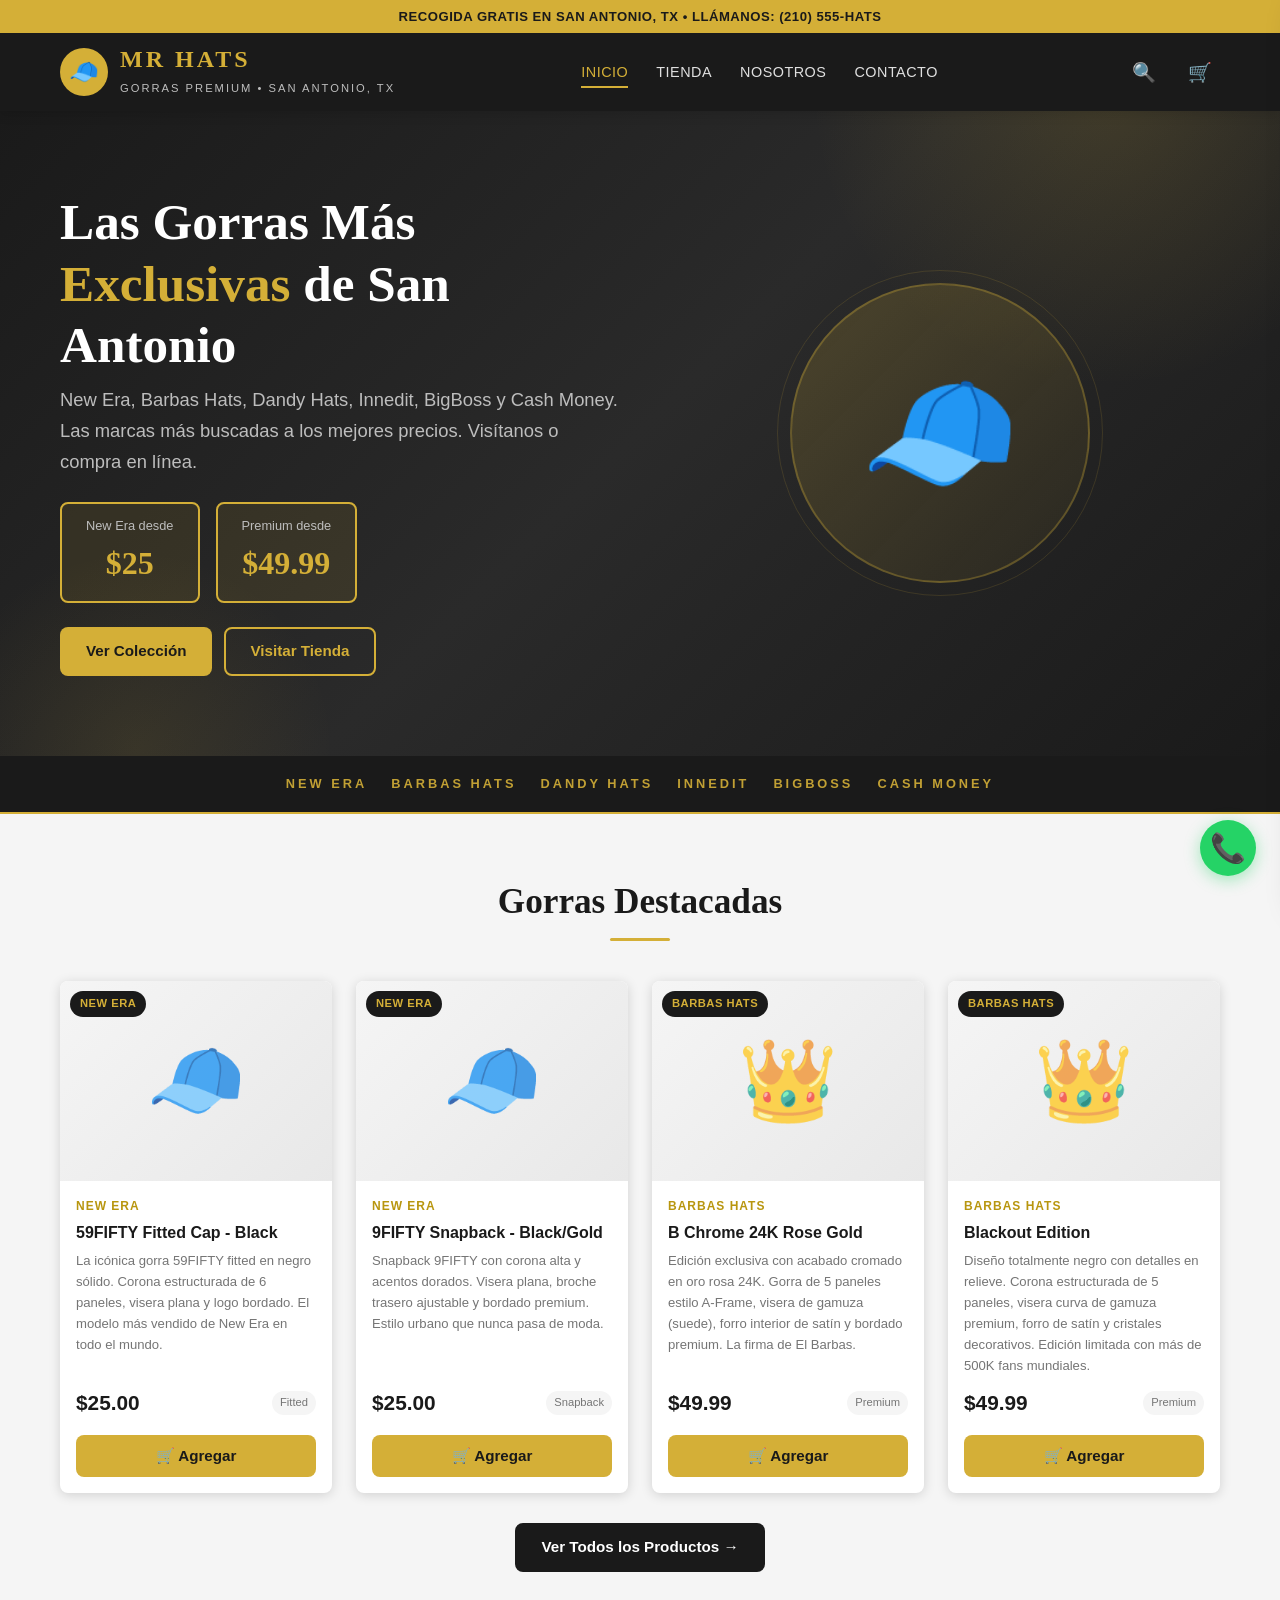
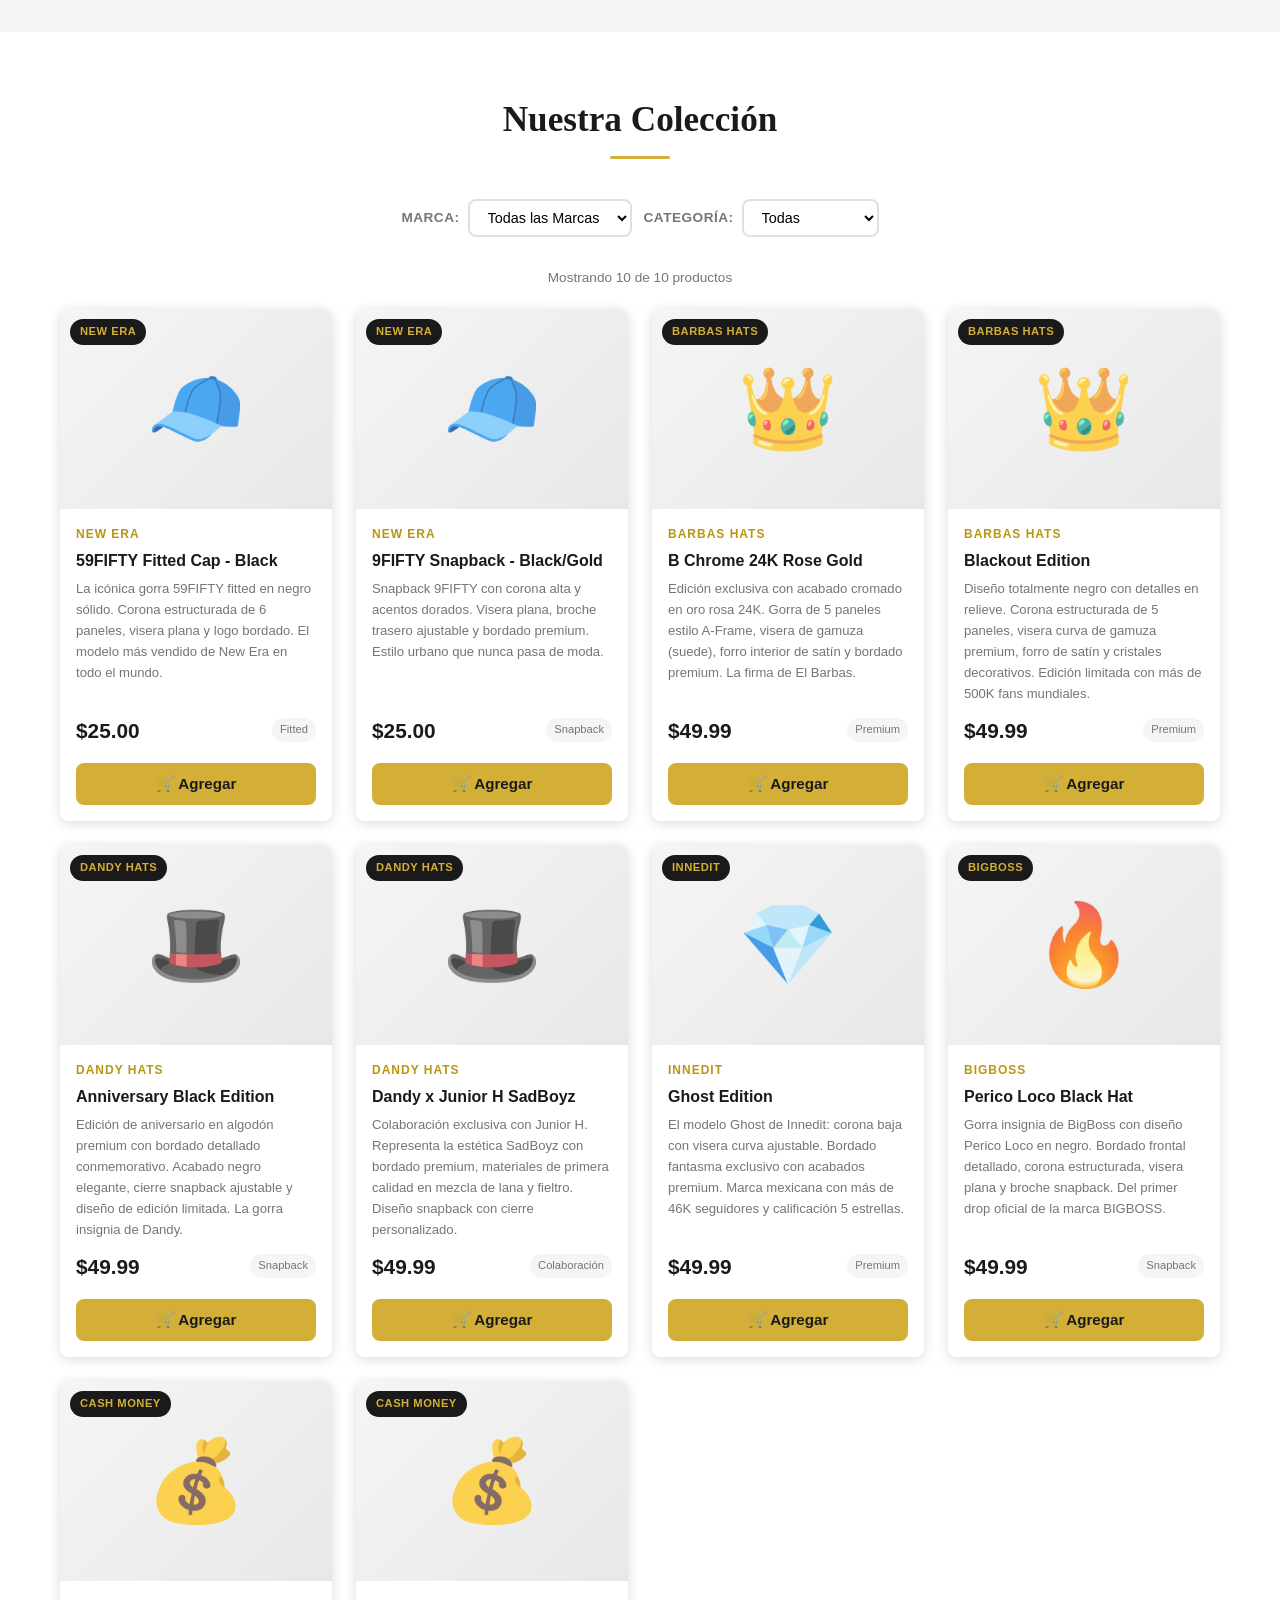
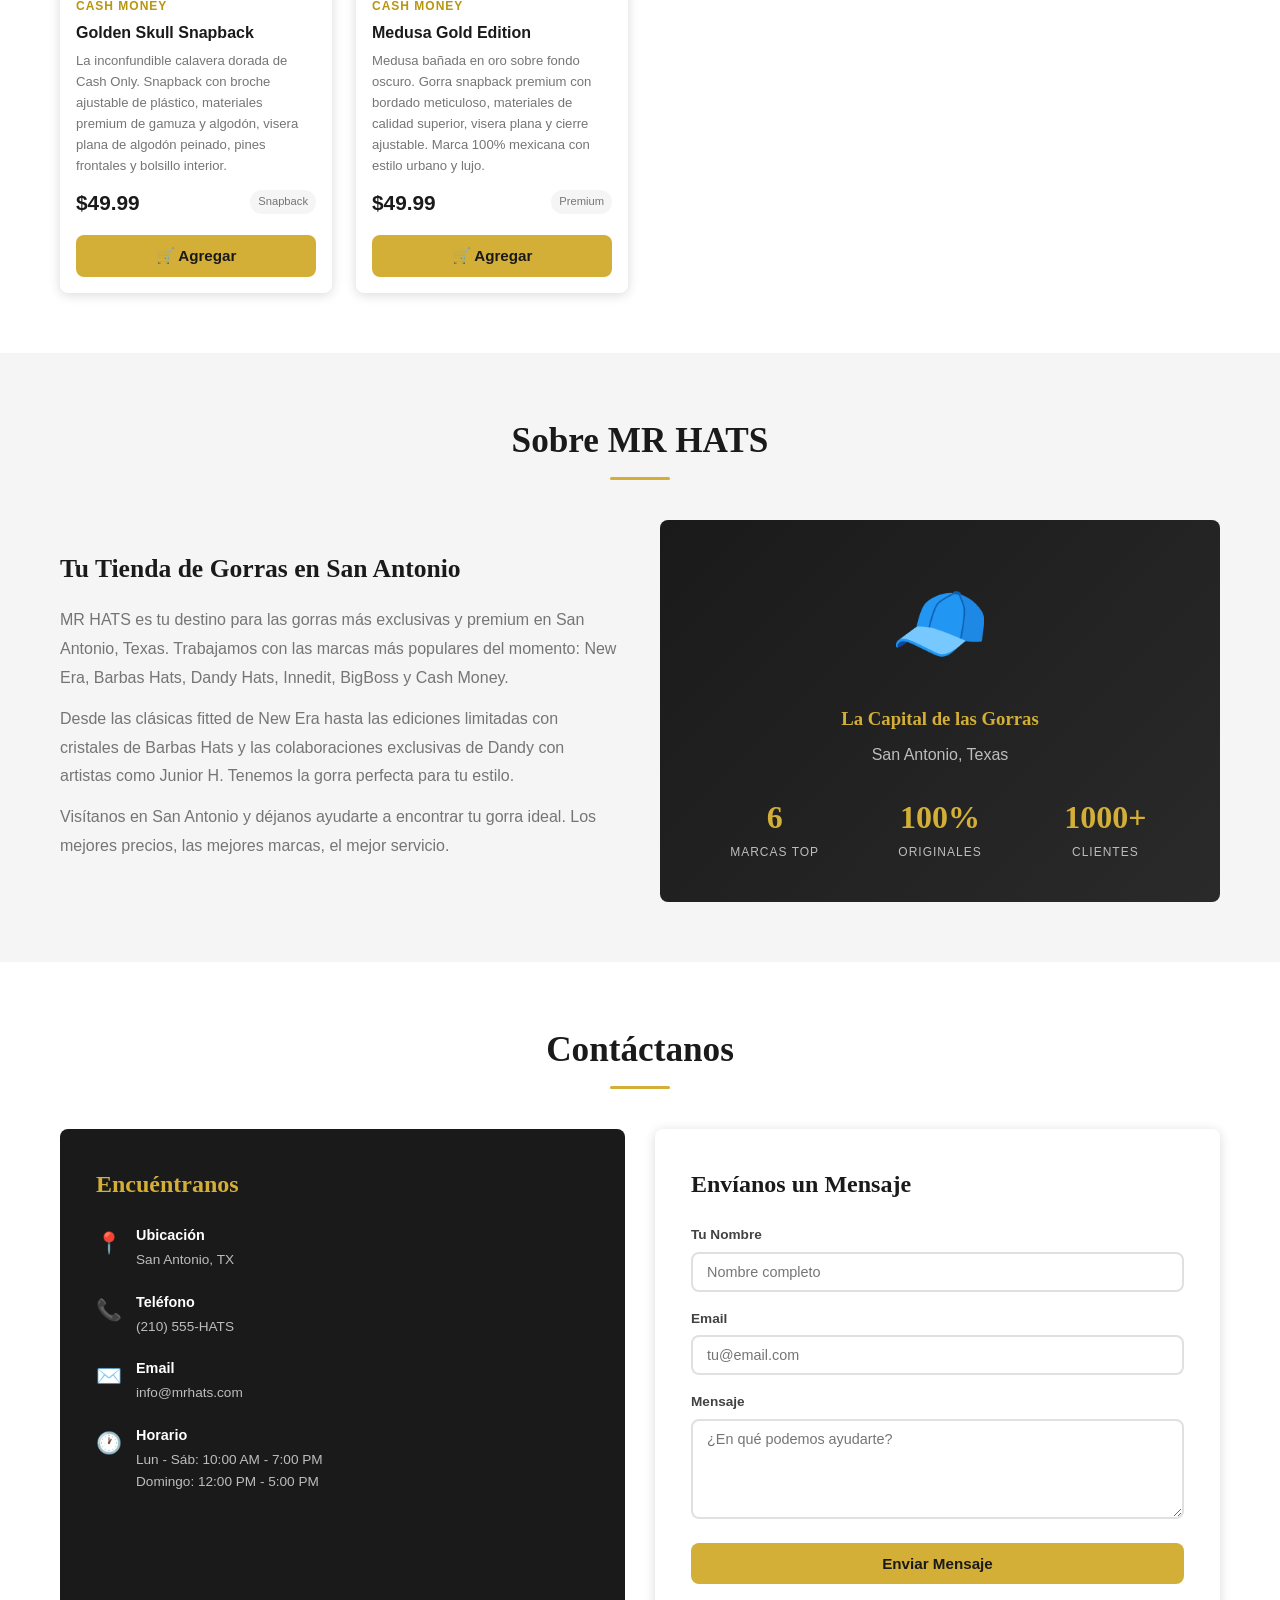
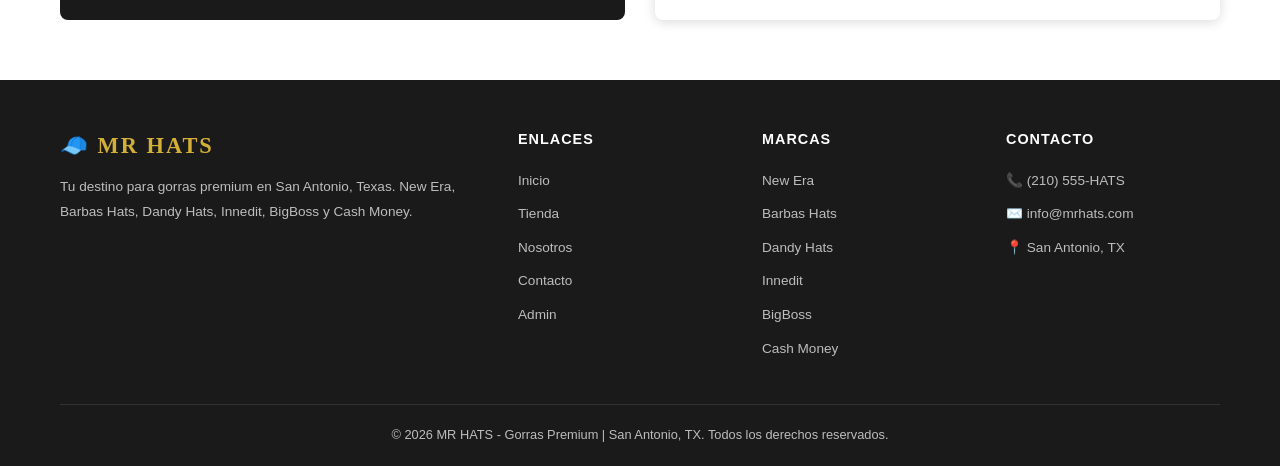
==== commit 27b508b1: "feat: Rebuild with real brands and photo upload support - Updated brands: New Era ($25), Barbas Hats" ====
--- a/index.html
+++ b/index.html
@@ -1,12 +1,12 @@
 <!DOCTYPE html>
-<html lang="en">
+<html lang="es">
 <head>
     <meta charset="UTF-8">
     <meta name="viewport" content="width=device-width, initial-scale=1.0">
-    <title>MR HATS - Premium Hats | San Antonio, TX</title>
-    <meta name="description" content="MR HATS - San Antonio's premier hat store. New Era, Stetson, Resistol, Ariat, Bailey, Charlie 1 Horse, Larry Mahan and more.">
+    <title>MR HATS - Gorras Premium | San Antonio, TX</title>
+    <meta name="description" content="MR HATS - La mejor tienda de gorras en San Antonio, TX. New Era, Barbas Hats, Dandy Hats, Innedit, BigBoss, Cash Money y más.">
     <link rel="stylesheet" href="css/styles.css">
-    <link rel="icon" href="data:image/svg+xml,<svg xmlns='http://www.w3.org/2000/svg' viewBox='0 0 100 100'><text y='.9em' font-size='90'>🎩</text></svg>">
+    <link rel="icon" href="data:image/svg+xml,<svg xmlns='http://www.w3.org/2000/svg' viewBox='0 0 100 100'><text y='.9em' font-size='90'>🧢</text></svg>">
 </head>
 <body>
 
@@ -16,35 +16,35 @@
 <!-- ===== HEADER ===== -->
 <header class="header">
     <div class="header-top">
-        <span>FREE LOCAL PICKUP IN SAN ANTONIO, TX &bull; CALL US: (210) 555-HATS</span>
+        <span>RECOGIDA GRATIS EN SAN ANTONIO, TX &bull; LLÁMANOS: (210) 555-HATS</span>
     </div>
     <div class="header-main">
         <a href="#home" class="logo">
-            <div class="logo-icon">🎩</div>
+            <div class="logo-icon">🧢</div>
             <div class="logo-text">
                 <h1>MR HATS</h1>
-                <span>Premium Hats &bull; San Antonio, TX</span>
+                <span>Gorras Premium &bull; San Antonio, TX</span>
             </div>
         </a>
         <nav class="nav-links" id="navLinks">
-            <a href="#home" class="active">Home</a>
-            <a href="#shop">Shop</a>
-            <a href="#about">About</a>
-            <a href="#contact">Contact</a>
+            <a href="#home" class="active">Inicio</a>
+            <a href="#shop">Tienda</a>
+            <a href="#about">Nosotros</a>
+            <a href="#contact">Contacto</a>
         </nav>
         <div class="header-actions">
-            <button class="search-toggle" id="searchToggle" aria-label="Search">🔍</button>
-            <button class="cart-toggle" id="cartToggle" aria-label="Cart">
+            <button class="search-toggle" id="searchToggle" aria-label="Buscar">🔍</button>
+            <button class="cart-toggle" id="cartToggle" aria-label="Carrito">
                 🛒
                 <span class="cart-count" id="cartCount" style="display:none;">0</span>
             </button>
-            <button class="mobile-menu-btn" id="mobileMenuBtn" aria-label="Menu">☰</button>
+            <button class="mobile-menu-btn" id="mobileMenuBtn" aria-label="Menú">☰</button>
         </div>
     </div>
     <div class="search-bar" id="searchBar">
         <div class="container">
-            <input type="text" id="searchInput" placeholder="Search hats by name, brand, color...">
-            <button class="btn btn-gold btn-sm" onclick="filterProducts()">Search</button>
+            <input type="text" id="searchInput" placeholder="Buscar gorras por nombre, marca, color...">
+            <button class="btn btn-gold btn-sm" onclick="filterProducts()">Buscar</button>
         </div>
     </div>
 </header>
@@ -54,47 +54,43 @@
     <div class="container">
         <div class="hero-content">
             <div class="hero-text">
-                <h2>San Antonio's <span class="gold">Premier</span> Hat Store</h2>
+                <h2>Las Gorras Más <span class="gold">Exclusivas</span> de San Antonio</h2>
                 <p class="subtitle">
-                    From classic Western Stetsons to modern New Era caps, we carry the finest
-                    selection of premium hats in South Texas. Visit us today or shop online.
-                </p>
+                    New Era, Barbas Hats, Dandy Hats, Innedit, BigBoss y Cash Money.
+                    Las marcas más buscadas a los mejores precios. Visítanos o compra en línea.
+                </p>
+                <div class="hero-prices">
+                    <div class="price-tag">
+                        <span class="price-label">New Era desde</span>
+                        <span class="price-amount">$25</span>
+                    </div>
+                    <div class="price-tag">
+                        <span class="price-label">Premium desde</span>
+                        <span class="price-amount">$49.99</span>
+                    </div>
+                </div>
                 <div class="hero-buttons">
-                    <a href="#shop" class="btn btn-gold">Shop Now</a>
-                    <a href="#contact" class="btn btn-outline">Visit Store</a>
+                    <a href="#shop" class="btn btn-gold">Ver Colección</a>
+                    <a href="#contact" class="btn btn-outline">Visitar Tienda</a>
                 </div>
             </div>
             <div class="hero-visual">
-                <div class="hat-display">🤠</div>
-            </div>
-        </div>
-    </div>
-</section>
-
-<!-- ===== FEATURES BAR ===== -->
-<div class="features-bar">
-    <div class="container">
-        <div class="features-grid">
-            <div class="feature-item">
-                <div class="icon">🎩</div>
-                <h4>Premium Brands</h4>
-                <p>Stetson, New Era, Resistol & more</p>
-            </div>
-            <div class="feature-item">
-                <div class="icon">📍</div>
-                <h4>San Antonio, TX</h4>
-                <p>Proudly local since day one</p>
-            </div>
-            <div class="feature-item">
-                <div class="icon">💰</div>
-                <h4>Best Prices</h4>
-                <p>New Era from $25, Western from $49.99</p>
-            </div>
-            <div class="feature-item">
-                <div class="icon">⭐</div>
-                <h4>Expert Fitting</h4>
-                <p>Find your perfect hat</p>
-            </div>
+                <div class="hat-display">🧢</div>
+            </div>
+        </div>
+    </div>
+</section>
+
+<!-- ===== BRANDS BAR ===== -->
+<div class="brands-bar">
+    <div class="container">
+        <div class="brands-scroll">
+            <span class="brand-tag">NEW ERA</span>
+            <span class="brand-tag">BARBAS HATS</span>
+            <span class="brand-tag">DANDY HATS</span>
+            <span class="brand-tag">INNEDIT</span>
+            <span class="brand-tag">BIGBOSS</span>
+            <span class="brand-tag">CASH MONEY</span>
         </div>
     </div>
 </div>
@@ -103,12 +99,12 @@
 <section id="featured">
     <div class="container">
         <div class="section-title">
-            <h2>Featured Hats</h2>
+            <h2>Gorras Destacadas</h2>
             <div class="divider"></div>
         </div>
         <div class="products-grid" id="featuredGrid"></div>
         <div style="text-align:center;margin-top:30px;">
-            <a href="#shop" class="btn btn-dark">View All Products →</a>
+            <a href="#shop" class="btn btn-dark">Ver Todos los Productos →</a>
         </div>
     </div>
 </section>
@@ -117,39 +113,36 @@
 <section id="shop" style="background:var(--white);">
     <div class="container">
         <div class="section-title">
-            <h2>Our Collection</h2>
+            <h2>Nuestra Colección</h2>
             <div class="divider"></div>
         </div>
 
         <div class="shop-controls">
             <div class="filter-group">
-                <label for="brandFilter">Brand:</label>
+                <label for="brandFilter">Marca:</label>
                 <select id="brandFilter">
-                    <option value="all">All Brands</option>
+                    <option value="all">Todas las Marcas</option>
                     <option value="New Era">New Era</option>
-                    <option value="Stetson">Stetson</option>
-                    <option value="Resistol">Resistol</option>
-                    <option value="Ariat">Ariat</option>
-                    <option value="Bailey">Bailey</option>
-                    <option value="Charlie 1 Horse">Charlie 1 Horse</option>
-                    <option value="Larry Mahan">Larry Mahan</option>
+                    <option value="Barbas Hats">Barbas Hats</option>
+                    <option value="Dandy Hats">Dandy Hats</option>
+                    <option value="Innedit">Innedit</option>
+                    <option value="BigBoss">BigBoss</option>
+                    <option value="Cash Money">Cash Money</option>
                 </select>
             </div>
             <div class="filter-group">
-                <label for="categoryFilter">Category:</label>
+                <label for="categoryFilter">Categoría:</label>
                 <select id="categoryFilter">
-                    <option value="all">All Categories</option>
-                    <option value="Western">Western</option>
-                    <option value="Baseball/Snapback">Baseball/Snapback</option>
-                    <option value="Dress">Dress</option>
-                    <option value="Straw">Straw</option>
-                    <option value="Felt">Felt</option>
+                    <option value="all">Todas</option>
+                    <option value="Fitted">Fitted</option>
+                    <option value="Snapback">Snapback</option>
+                    <option value="Premium">Premium</option>
+                    <option value="Colaboración">Colaboración</option>
                 </select>
             </div>
         </div>
 
         <p class="product-count" id="productCount"></p>
-
         <div class="products-grid" id="productsGrid"></div>
     </div>
 </section>
@@ -158,43 +151,43 @@
 <section id="about">
     <div class="container">
         <div class="section-title">
-            <h2>About MR HATS</h2>
+            <h2>Sobre MR HATS</h2>
             <div class="divider"></div>
         </div>
         <div class="about-content">
             <div class="about-text">
-                <h3>San Antonio's Trusted Hat Destination</h3>
+                <h3>Tu Tienda de Gorras en San Antonio</h3>
                 <p>
-                    MR HATS is a family-owned hat store located in the heart of San Antonio, Texas.
-                    We specialize in premium western hats, modern caps, and everything in between.
-                    Our knowledgeable staff is passionate about helping every customer find their perfect fit.
+                    MR HATS es tu destino para las gorras más exclusivas y premium en San Antonio, Texas.
+                    Trabajamos con las marcas más populares del momento: New Era, Barbas Hats, Dandy Hats,
+                    Innedit, BigBoss y Cash Money.
                 </p>
                 <p>
-                    Whether you're looking for a classic Stetson for a rodeo, a New Era cap for game day,
-                    or a stylish felt hat for a night out, we've got you covered. We carry trusted brands
-                    like Stetson, Resistol, Ariat, Bailey, Charlie 1 Horse, Larry Mahan, and New Era.
+                    Desde las clásicas fitted de New Era hasta las ediciones limitadas con cristales
+                    de Barbas Hats y las colaboraciones exclusivas de Dandy con artistas como Junior H.
+                    Tenemos la gorra perfecta para tu estilo.
                 </p>
                 <p>
-                    Come visit us in San Antonio and experience the MR HATS difference. Expert fitting,
-                    competitive prices, and the best selection in South Texas.
+                    Visítanos en San Antonio y déjanos ayudarte a encontrar tu gorra ideal.
+                    Los mejores precios, las mejores marcas, el mejor servicio.
                 </p>
             </div>
             <div class="about-visual">
-                <div class="big-emoji">🤠</div>
-                <h3 style="color:var(--gold);font-family:var(--font-heading);">The Hat Capital of Texas</h3>
-                <p style="color:var(--gray-300);margin-top:8px;">Serving San Antonio since day one.</p>
+                <div class="big-emoji">🧢</div>
+                <h3 style="color:var(--gold);font-family:var(--font-heading);">La Capital de las Gorras</h3>
+                <p style="color:var(--gray-300);margin-top:8px;">San Antonio, Texas</p>
                 <div class="about-stats">
                     <div class="stat-item">
-                        <div class="num">30+</div>
-                        <div class="label">Hat Styles</div>
+                        <div class="num">6</div>
+                        <div class="label">Marcas Top</div>
                     </div>
                     <div class="stat-item">
-                        <div class="num">7</div>
-                        <div class="label">Top Brands</div>
+                        <div class="num">100%</div>
+                        <div class="label">Originales</div>
                     </div>
                     <div class="stat-item">
                         <div class="num">1000+</div>
-                        <div class="label">Happy Customers</div>
+                        <div class="label">Clientes</div>
                     </div>
                 </div>
             </div>
@@ -206,23 +199,23 @@
 <section id="contact" style="background:var(--white);">
     <div class="container">
         <div class="section-title">
-            <h2>Contact Us</h2>
+            <h2>Contáctanos</h2>
             <div class="divider"></div>
         </div>
         <div class="contact-grid">
             <div class="contact-info">
-                <h3>Get In Touch</h3>
+                <h3>Encuéntranos</h3>
                 <div class="contact-item">
                     <div class="ci-icon">📍</div>
                     <div>
-                        <h4>Location</h4>
+                        <h4>Ubicación</h4>
                         <p>San Antonio, TX</p>
                     </div>
                 </div>
                 <div class="contact-item">
                     <div class="ci-icon">📞</div>
                     <div>
-                        <h4>Phone</h4>
+                        <h4>Teléfono</h4>
                         <p>(210) 555-HATS</p>
                     </div>
                 </div>
@@ -236,37 +229,28 @@
                 <div class="contact-item">
                     <div class="ci-icon">🕐</div>
                     <div>
-                        <h4>Store Hours</h4>
-                        <p>Mon - Sat: 10:00 AM - 7:00 PM</p>
-                        <p>Sunday: 12:00 PM - 5:00 PM</p>
+                        <h4>Horario</h4>
+                        <p>Lun - Sáb: 10:00 AM - 7:00 PM</p>
+                        <p>Domingo: 12:00 PM - 5:00 PM</p>
                     </div>
                 </div>
             </div>
             <div class="contact-form">
-                <h3>Send Us a Message</h3>
+                <h3>Envíanos un Mensaje</h3>
                 <form id="contactForm">
                     <div class="form-group">
-                        <label for="cfName">Your Name</label>
-                        <input type="text" id="cfName" required placeholder="Full name">
+                        <label for="cfName">Tu Nombre</label>
+                        <input type="text" id="cfName" required placeholder="Nombre completo">
                     </div>
                     <div class="form-group">
-                        <label for="cfEmail">Email Address</label>
-                        <input type="email" id="cfEmail" required placeholder="you@email.com">
+                        <label for="cfEmail">Email</label>
+                        <input type="email" id="cfEmail" required placeholder="tu@email.com">
                     </div>
                     <div class="form-group">
-                        <label for="cfSubject">Subject</label>
-                        <select id="cfSubject">
-                            <option>General Inquiry</option>
-                            <option>Product Question</option>
-                            <option>Order Status</option>
-                            <option>Wholesale</option>
-                        </select>
-                    </div>
-                    <div class="form-group">
-                        <label for="cfMessage">Message</label>
-                        <textarea id="cfMessage" required placeholder="How can we help you?"></textarea>
-                    </div>
-                    <button type="submit" class="btn btn-gold" style="width:100%;">Send Message</button>
+                        <label for="cfMessage">Mensaje</label>
+                        <textarea id="cfMessage" required placeholder="¿En qué podemos ayudarte?"></textarea>
+                    </div>
+                    <button type="submit" class="btn btn-gold" style="width:100%;">Enviar Mensaje</button>
                 </form>
             </div>
         </div>
@@ -278,33 +262,35 @@
     <div class="container">
         <div class="footer-grid">
             <div class="footer-brand">
-                <h3>MR HATS</h3>
+                <h3>🧢 MR HATS</h3>
                 <p>
-                    San Antonio's premier destination for premium hats. From western classics
-                    to modern streetwear, we carry the finest brands and styles for every occasion.
+                    Tu destino para gorras premium en San Antonio, Texas.
+                    New Era, Barbas Hats, Dandy Hats, Innedit, BigBoss y Cash Money.
                 </p>
             </div>
             <div>
-                <h4>Quick Links</h4>
+                <h4>Enlaces</h4>
                 <ul>
-                    <li><a href="#home">Home</a></li>
-                    <li><a href="#shop">Shop</a></li>
-                    <li><a href="#about">About</a></li>
-                    <li><a href="#contact">Contact</a></li>
+                    <li><a href="#home">Inicio</a></li>
+                    <li><a href="#shop">Tienda</a></li>
+                    <li><a href="#about">Nosotros</a></li>
+                    <li><a href="#contact">Contacto</a></li>
+                    <li><a href="admin.html">Admin</a></li>
                 </ul>
             </div>
             <div>
-                <h4>Brands</h4>
+                <h4>Marcas</h4>
                 <ul>
                     <li><a href="#shop" onclick="setTimeout(()=>{document.getElementById('brandFilter').value='New Era';filterProducts();},100)">New Era</a></li>
-                    <li><a href="#shop" onclick="setTimeout(()=>{document.getElementById('brandFilter').value='Stetson';filterProducts();},100)">Stetson</a></li>
-                    <li><a href="#shop" onclick="setTimeout(()=>{document.getElementById('brandFilter').value='Resistol';filterProducts();},100)">Resistol</a></li>
-                    <li><a href="#shop" onclick="setTimeout(()=>{document.getElementById('brandFilter').value='Ariat';filterProducts();},100)">Ariat</a></li>
-                    <li><a href="#shop" onclick="setTimeout(()=>{document.getElementById('brandFilter').value='Bailey';filterProducts();},100)">Bailey</a></li>
+                    <li><a href="#shop" onclick="setTimeout(()=>{document.getElementById('brandFilter').value='Barbas Hats';filterProducts();},100)">Barbas Hats</a></li>
+                    <li><a href="#shop" onclick="setTimeout(()=>{document.getElementById('brandFilter').value='Dandy Hats';filterProducts();},100)">Dandy Hats</a></li>
+                    <li><a href="#shop" onclick="setTimeout(()=>{document.getElementById('brandFilter').value='Innedit';filterProducts();},100)">Innedit</a></li>
+                    <li><a href="#shop" onclick="setTimeout(()=>{document.getElementById('brandFilter').value='BigBoss';filterProducts();},100)">BigBoss</a></li>
+                    <li><a href="#shop" onclick="setTimeout(()=>{document.getElementById('brandFilter').value='Cash Money';filterProducts();},100)">Cash Money</a></li>
                 </ul>
             </div>
             <div>
-                <h4>Contact</h4>
+                <h4>Contacto</h4>
                 <ul>
                     <li><a href="tel:+12105554287">📞 (210) 555-HATS</a></li>
                     <li><a href="mailto:info@mrhats.com">✉️ info@mrhats.com</a></li>
@@ -313,7 +299,7 @@
             </div>
         </div>
         <div class="footer-bottom">
-            <p>&copy; 2024 MR HATS - Premium Hats | San Antonio, TX. All rights reserved.</p>
+            <p>&copy; 2026 MR HATS - Gorras Premium | San Antonio, TX. Todos los derechos reservados.</p>
         </div>
     </div>
 </footer>
@@ -322,14 +308,14 @@
 <div class="cart-overlay" id="cartOverlay"></div>
 <div class="cart-sidebar" id="cartSidebar">
     <div class="cart-header">
-        <h3>🛒 Shopping Cart</h3>
+        <h3>🛒 Tu Carrito</h3>
         <button class="cart-close" id="cartClose">&times;</button>
     </div>
     <div class="cart-items" id="cartItems"></div>
     <div class="cart-footer" id="cartFooter" style="display:none;">
         <div class="cart-totals" id="cartTotals"></div>
-        <button class="btn btn-gold" id="checkoutBtn">Proceed to Checkout</button>
-        <button class="btn btn-outline btn-sm" onclick="closeCart()" style="width:100%;">Continue Shopping</button>
+        <button class="btn btn-gold" id="checkoutBtn">Finalizar Compra</button>
+        <button class="btn btn-outline btn-sm" onclick="closeCart()" style="width:100%;">Seguir Comprando</button>
     </div>
 </div>
 
@@ -339,7 +325,7 @@
 </div>
 
 <!-- ===== WHATSAPP / PHONE FLOAT ===== -->
-<a href="tel:+12105554287" class="whatsapp-float" title="Call MR HATS" aria-label="Call us">
+<a href="tel:+12105554287" class="whatsapp-float" title="Llámanos" aria-label="Llámanos">
     📞
 </a>
 
--- a/css/styles.css
+++ b/css/styles.css
@@ -295,6 +295,56 @@
   50% { transform: translateY(-15px); }
 }
 
+/* ===== BRANDS BAR ===== */
+.brands-bar {
+  background: var(--primary);
+  padding: 18px 0;
+  border-bottom: 2px solid var(--gold);
+}
+.brands-scroll {
+  display: flex;
+  align-items: center;
+  justify-content: center;
+  gap: 24px;
+  flex-wrap: wrap;
+}
+.brand-tag {
+  color: var(--gold);
+  font-weight: 700;
+  font-size: 0.8rem;
+  letter-spacing: 3px;
+  white-space: nowrap;
+  opacity: 0.9;
+}
+
+/* ===== HERO PRICES ===== */
+.hero-prices {
+  display: flex;
+  gap: 16px;
+  margin-bottom: 24px;
+  flex-wrap: wrap;
+}
+.price-tag {
+  background: rgba(212,175,55,0.1);
+  border: 2px solid var(--gold);
+  border-radius: var(--radius);
+  padding: 12px 24px;
+  text-align: center;
+}
+.price-label {
+  display: block;
+  font-size: 0.8rem;
+  color: var(--gray-300);
+  margin-bottom: 2px;
+}
+.price-amount {
+  display: block;
+  font-size: 2rem;
+  font-weight: 900;
+  color: var(--gold);
+  font-family: var(--font-heading);
+}
+
 /* ===== FEATURES BAR ===== */
 .features-bar {
   background: var(--white);
@@ -950,3 +1000,90 @@
 
 .admin-section { display: none; }
 .admin-section.active { display: block; }
+
+/* ===== PRODUCT IMAGES ===== */
+.product-img {
+  width: 100%;
+  height: 100%;
+  object-fit: cover;
+  position: absolute;
+  top: 0; left: 0;
+}
+.product-emoji {
+  font-size: 5rem;
+  opacity: 0.8;
+}
+.product-emoji.img-large { font-size: 6rem; }
+
+.cart-thumb {
+  width: 50px;
+  height: 50px;
+  border-radius: 8px;
+  object-fit: cover;
+  flex-shrink: 0;
+}
+
+/* ===== ADMIN THUMBNAILS ===== */
+.admin-thumb {
+  width: 48px;
+  height: 48px;
+  border-radius: 8px;
+  object-fit: cover;
+  border: 2px solid var(--gray-200);
+}
+.admin-thumb-emoji {
+  display: inline-flex;
+  align-items: center;
+  justify-content: center;
+  width: 48px;
+  height: 48px;
+  background: var(--gray-100);
+  border-radius: 8px;
+  font-size: 1.5rem;
+  border: 2px solid var(--gray-200);
+}
+
+/* ===== ADMIN IMAGE UPLOAD ===== */
+.image-upload-section {
+  margin-bottom: 20px;
+}
+.image-upload-section > label {
+  display: block;
+  font-size: 0.85rem;
+  font-weight: 600;
+  margin-bottom: 8px;
+  color: var(--gray-800);
+}
+.image-upload-area {
+  width: 100%;
+  height: 200px;
+  border: 2px dashed var(--gray-300);
+  border-radius: var(--radius);
+  display: flex;
+  align-items: center;
+  justify-content: center;
+  cursor: pointer;
+  overflow: hidden;
+  background: var(--gray-100);
+  transition: all var(--transition);
+  position: relative;
+}
+.image-upload-area:hover {
+  border-color: var(--gold);
+  background: rgba(212,175,55,0.05);
+}
+.upload-placeholder {
+  display: flex;
+  flex-direction: column;
+  align-items: center;
+  gap: 8px;
+  color: var(--gray-600);
+}
+.upload-placeholder p { font-weight: 600; font-size: 0.9rem; }
+.upload-placeholder small { font-size: 0.75rem; color: var(--gray-300); }
+.image-preview {
+  width: 100%;
+  height: 100%;
+  object-fit: contain;
+  background: var(--gray-100);
+}
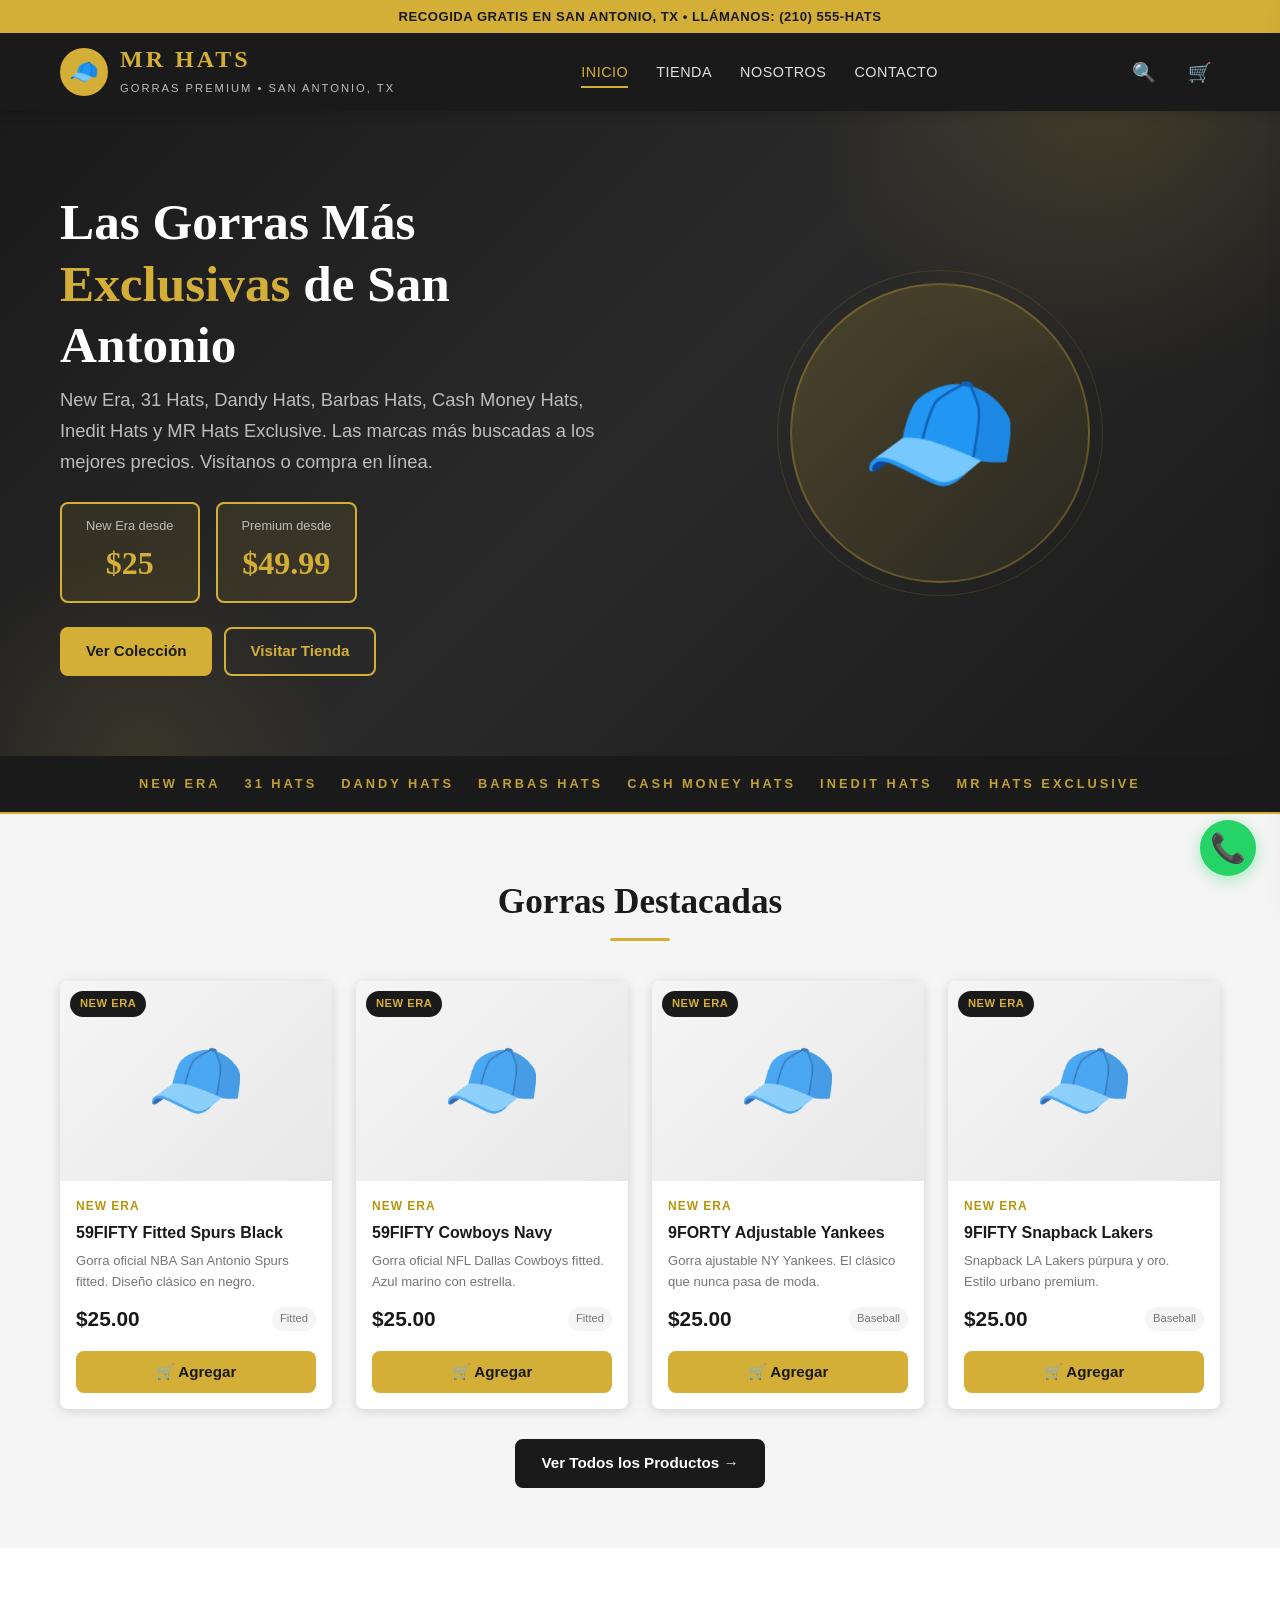
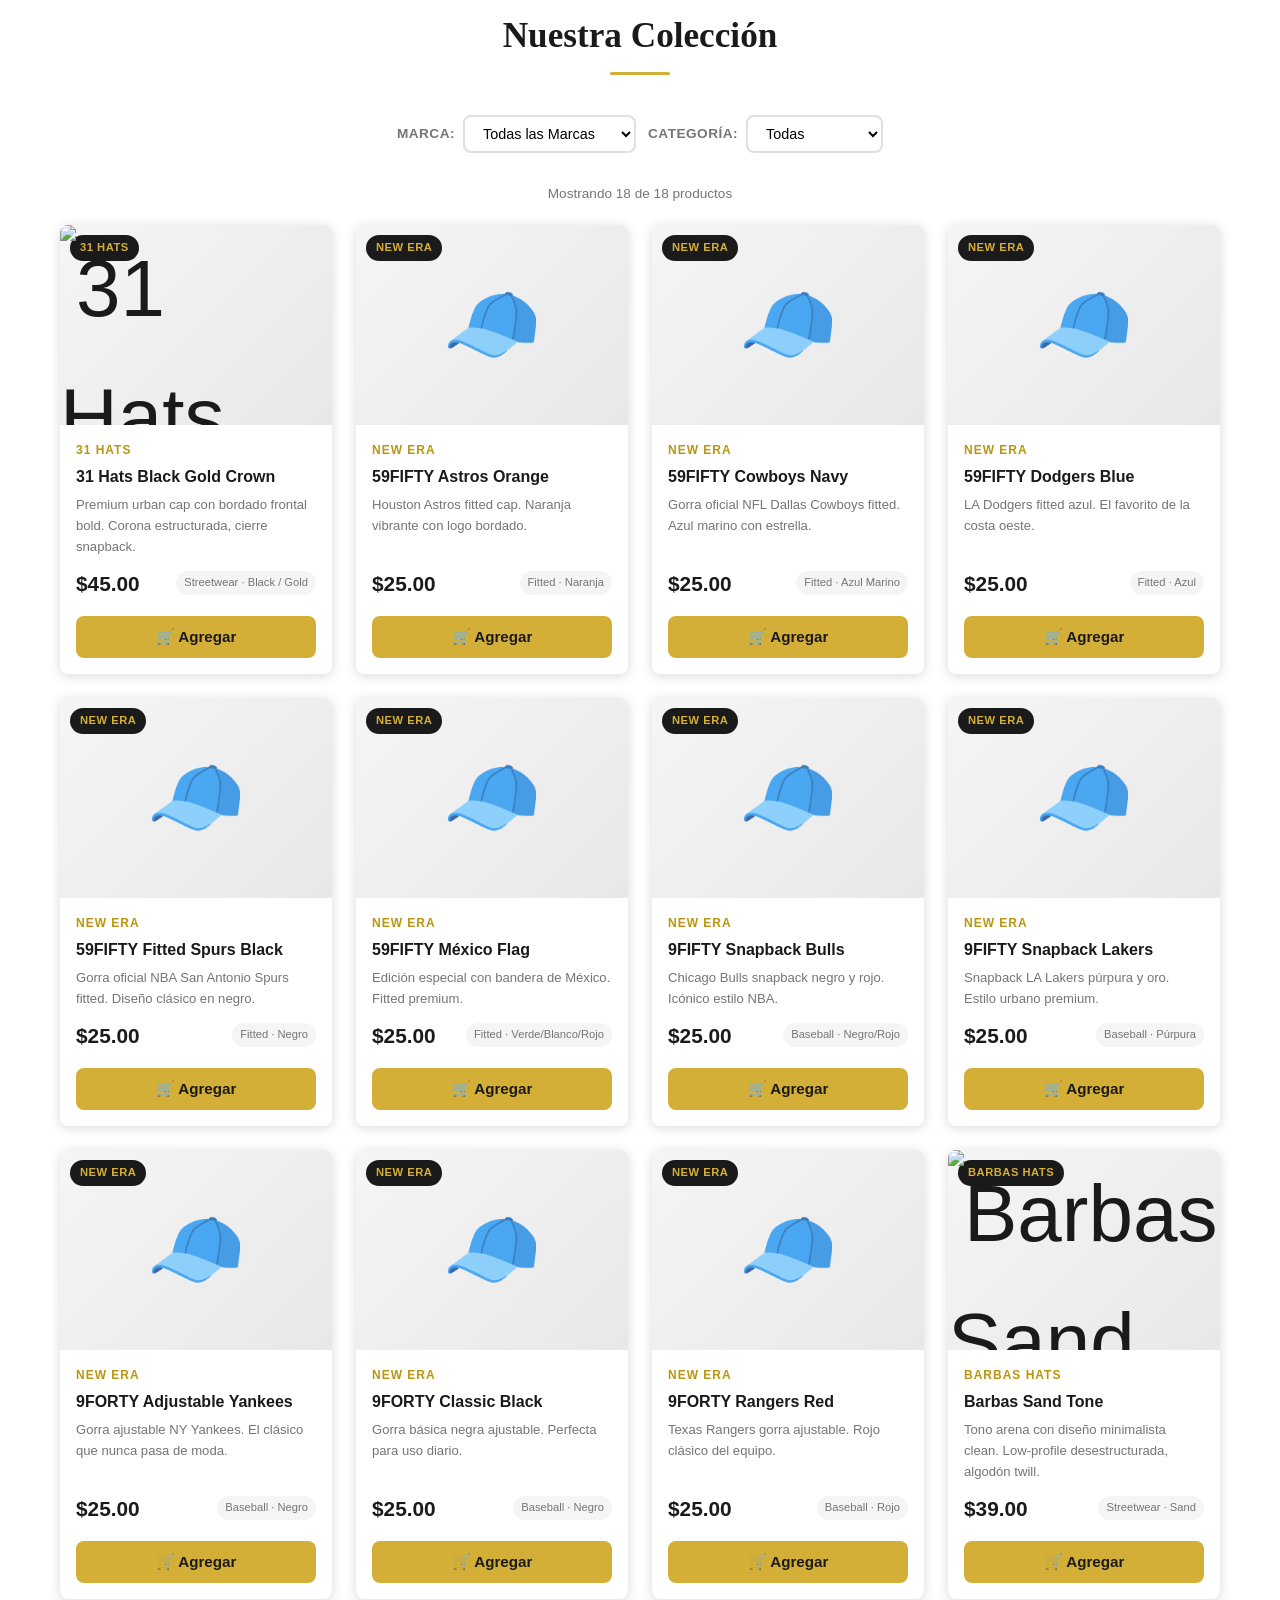
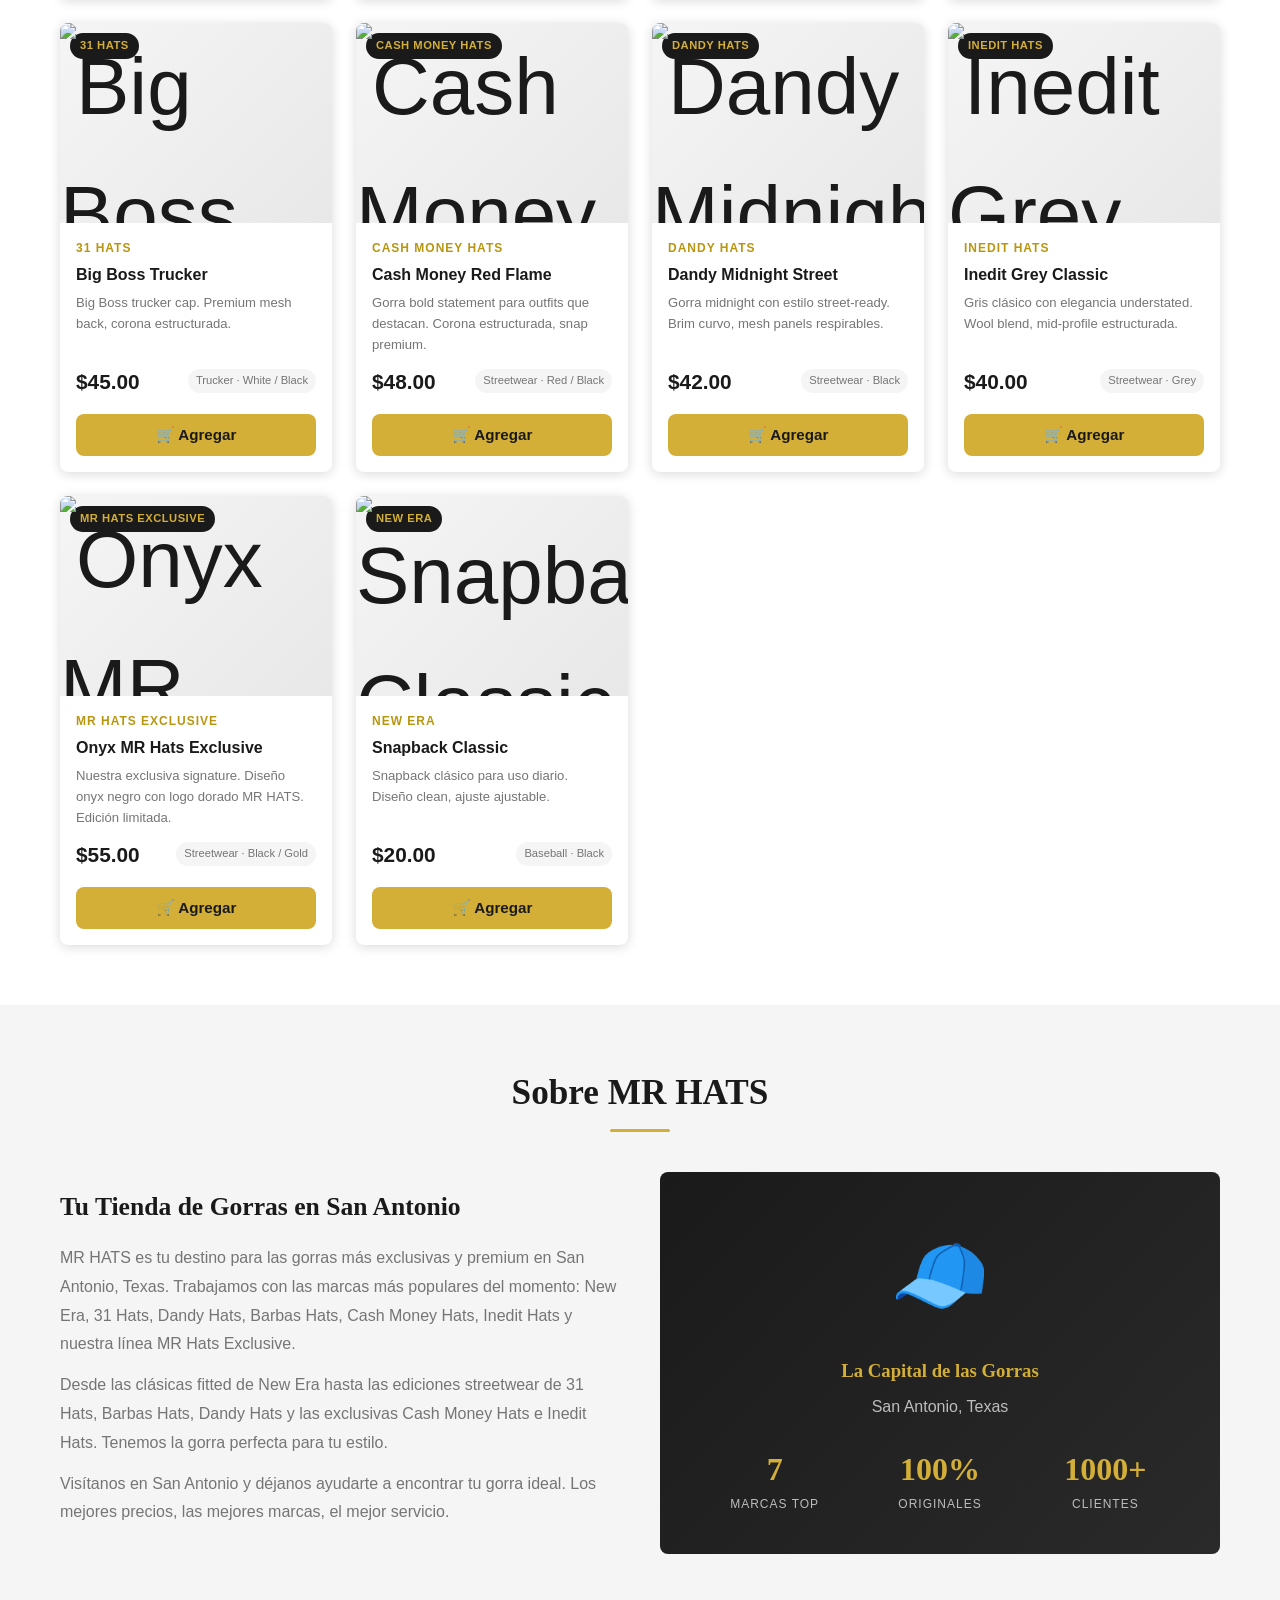
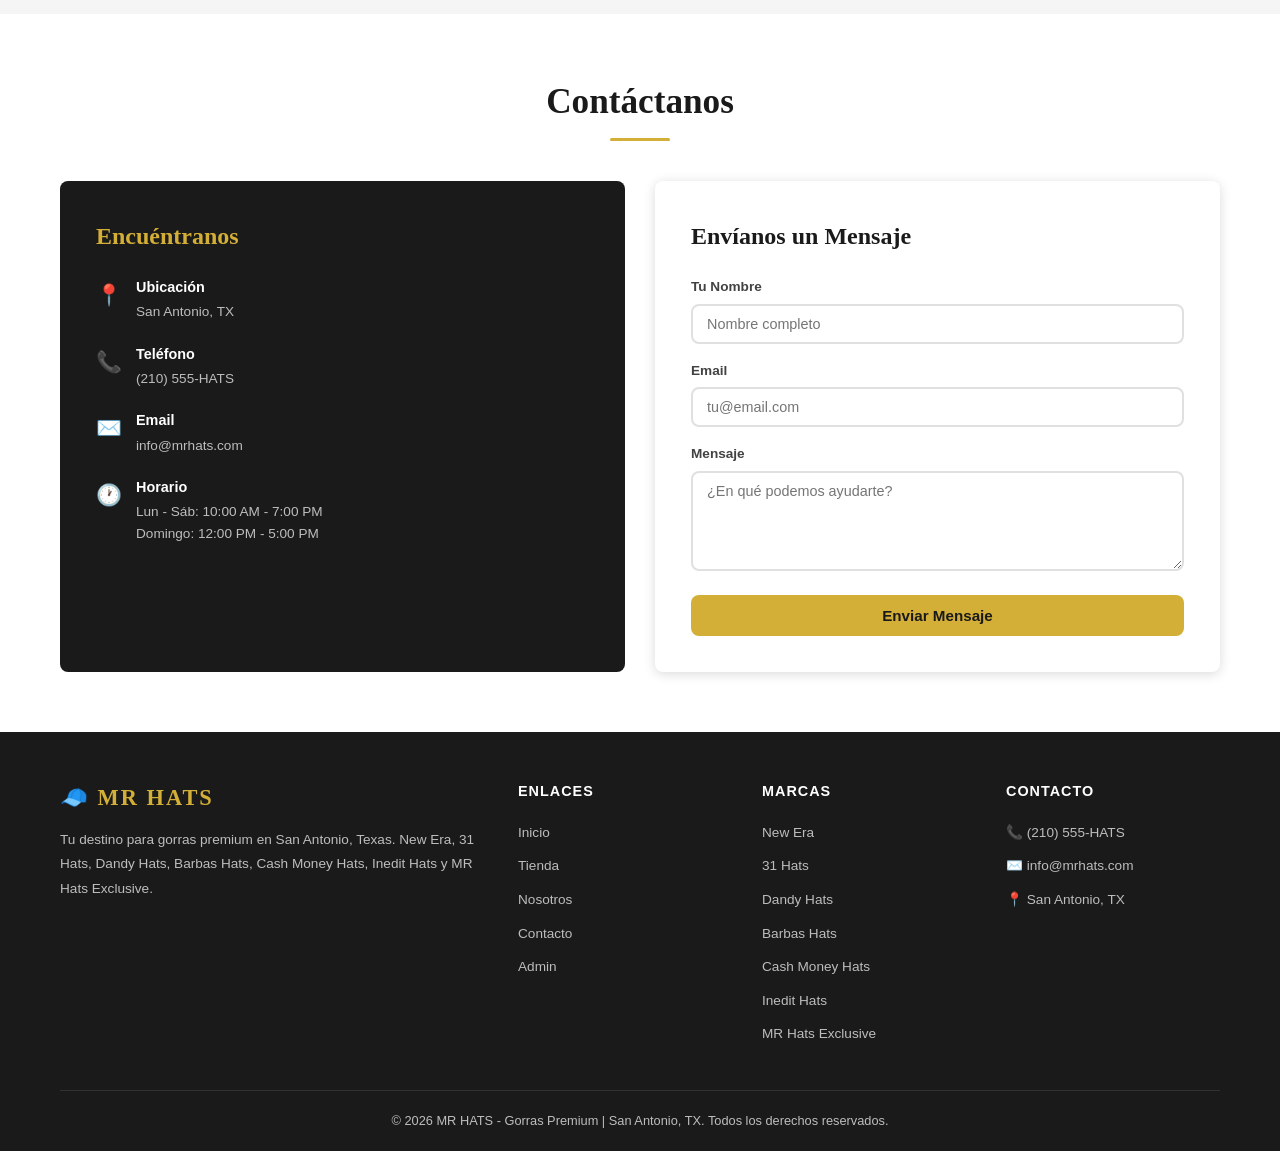
==== commit 0bf56e23: "feat: Update brands, products & add police siren on wrong password - Replaced old brands with: New E" ====
--- a/index.html
+++ b/index.html
@@ -4,7 +4,7 @@
     <meta charset="UTF-8">
     <meta name="viewport" content="width=device-width, initial-scale=1.0">
     <title>MR HATS - Gorras Premium | San Antonio, TX</title>
-    <meta name="description" content="MR HATS - La mejor tienda de gorras en San Antonio, TX. New Era, Barbas Hats, Dandy Hats, Innedit, BigBoss, Cash Money y más.">
+    <meta name="description" content="MR HATS - La mejor tienda de gorras en San Antonio, TX. New Era, 31 Hats, Dandy Hats, Barbas Hats, Cash Money Hats, Inedit Hats, MR Hats Exclusive y más.">
     <link rel="stylesheet" href="css/styles.css">
     <link rel="icon" href="data:image/svg+xml,<svg xmlns='http://www.w3.org/2000/svg' viewBox='0 0 100 100'><text y='.9em' font-size='90'>🧢</text></svg>">
 </head>
@@ -56,7 +56,7 @@
             <div class="hero-text">
                 <h2>Las Gorras Más <span class="gold">Exclusivas</span> de San Antonio</h2>
                 <p class="subtitle">
-                    New Era, Barbas Hats, Dandy Hats, Innedit, BigBoss y Cash Money.
+                    New Era, 31 Hats, Dandy Hats, Barbas Hats, Cash Money Hats, Inedit Hats y MR Hats Exclusive.
                     Las marcas más buscadas a los mejores precios. Visítanos o compra en línea.
                 </p>
                 <div class="hero-prices">
@@ -86,11 +86,12 @@
     <div class="container">
         <div class="brands-scroll">
             <span class="brand-tag">NEW ERA</span>
+            <span class="brand-tag">31 HATS</span>
+            <span class="brand-tag">DANDY HATS</span>
             <span class="brand-tag">BARBAS HATS</span>
-            <span class="brand-tag">DANDY HATS</span>
-            <span class="brand-tag">INNEDIT</span>
-            <span class="brand-tag">BIGBOSS</span>
-            <span class="brand-tag">CASH MONEY</span>
+            <span class="brand-tag">CASH MONEY HATS</span>
+            <span class="brand-tag">INEDIT HATS</span>
+            <span class="brand-tag">MR HATS EXCLUSIVE</span>
         </div>
     </div>
 </div>
@@ -123,11 +124,12 @@
                 <select id="brandFilter">
                     <option value="all">Todas las Marcas</option>
                     <option value="New Era">New Era</option>
+                    <option value="31 Hats">31 Hats</option>
+                    <option value="Dandy Hats">Dandy Hats</option>
                     <option value="Barbas Hats">Barbas Hats</option>
-                    <option value="Dandy Hats">Dandy Hats</option>
-                    <option value="Innedit">Innedit</option>
-                    <option value="BigBoss">BigBoss</option>
-                    <option value="Cash Money">Cash Money</option>
+                    <option value="Cash Money Hats">Cash Money Hats</option>
+                    <option value="Inedit Hats">Inedit Hats</option>
+                    <option value="MR Hats Exclusive">MR Hats Exclusive</option>
                 </select>
             </div>
             <div class="filter-group">
@@ -135,7 +137,10 @@
                 <select id="categoryFilter">
                     <option value="all">Todas</option>
                     <option value="Fitted">Fitted</option>
+                    <option value="Baseball">Baseball</option>
                     <option value="Snapback">Snapback</option>
+                    <option value="Streetwear">Streetwear</option>
+                    <option value="Trucker">Trucker</option>
                     <option value="Premium">Premium</option>
                     <option value="Colaboración">Colaboración</option>
                 </select>
@@ -159,12 +164,12 @@
                 <h3>Tu Tienda de Gorras en San Antonio</h3>
                 <p>
                     MR HATS es tu destino para las gorras más exclusivas y premium en San Antonio, Texas.
-                    Trabajamos con las marcas más populares del momento: New Era, Barbas Hats, Dandy Hats,
-                    Innedit, BigBoss y Cash Money.
+                    Trabajamos con las marcas más populares del momento: New Era, 31 Hats, Dandy Hats,
+                    Barbas Hats, Cash Money Hats, Inedit Hats y nuestra línea MR Hats Exclusive.
                 </p>
                 <p>
-                    Desde las clásicas fitted de New Era hasta las ediciones limitadas con cristales
-                    de Barbas Hats y las colaboraciones exclusivas de Dandy con artistas como Junior H.
+                    Desde las clásicas fitted de New Era hasta las ediciones streetwear de 31 Hats,
+                    Barbas Hats, Dandy Hats y las exclusivas Cash Money Hats e Inedit Hats.
                     Tenemos la gorra perfecta para tu estilo.
                 </p>
                 <p>
@@ -178,7 +183,7 @@
                 <p style="color:var(--gray-300);margin-top:8px;">San Antonio, Texas</p>
                 <div class="about-stats">
                     <div class="stat-item">
-                        <div class="num">6</div>
+                        <div class="num">7</div>
                         <div class="label">Marcas Top</div>
                     </div>
                     <div class="stat-item">
@@ -265,7 +270,7 @@
                 <h3>🧢 MR HATS</h3>
                 <p>
                     Tu destino para gorras premium en San Antonio, Texas.
-                    New Era, Barbas Hats, Dandy Hats, Innedit, BigBoss y Cash Money.
+                    New Era, 31 Hats, Dandy Hats, Barbas Hats, Cash Money Hats, Inedit Hats y MR Hats Exclusive.
                 </p>
             </div>
             <div>
@@ -282,11 +287,12 @@
                 <h4>Marcas</h4>
                 <ul>
                     <li><a href="#shop" onclick="setTimeout(()=>{document.getElementById('brandFilter').value='New Era';filterProducts();},100)">New Era</a></li>
+                    <li><a href="#shop" onclick="setTimeout(()=>{document.getElementById('brandFilter').value='31 Hats';filterProducts();},100)">31 Hats</a></li>
+                    <li><a href="#shop" onclick="setTimeout(()=>{document.getElementById('brandFilter').value='Dandy Hats';filterProducts();},100)">Dandy Hats</a></li>
                     <li><a href="#shop" onclick="setTimeout(()=>{document.getElementById('brandFilter').value='Barbas Hats';filterProducts();},100)">Barbas Hats</a></li>
-                    <li><a href="#shop" onclick="setTimeout(()=>{document.getElementById('brandFilter').value='Dandy Hats';filterProducts();},100)">Dandy Hats</a></li>
-                    <li><a href="#shop" onclick="setTimeout(()=>{document.getElementById('brandFilter').value='Innedit';filterProducts();},100)">Innedit</a></li>
-                    <li><a href="#shop" onclick="setTimeout(()=>{document.getElementById('brandFilter').value='BigBoss';filterProducts();},100)">BigBoss</a></li>
-                    <li><a href="#shop" onclick="setTimeout(()=>{document.getElementById('brandFilter').value='Cash Money';filterProducts();},100)">Cash Money</a></li>
+                    <li><a href="#shop" onclick="setTimeout(()=>{document.getElementById('brandFilter').value='Cash Money Hats';filterProducts();},100)">Cash Money Hats</a></li>
+                    <li><a href="#shop" onclick="setTimeout(()=>{document.getElementById('brandFilter').value='Inedit Hats';filterProducts();},100)">Inedit Hats</a></li>
+                    <li><a href="#shop" onclick="setTimeout(()=>{document.getElementById('brandFilter').value='MR Hats Exclusive';filterProducts();},100)">MR Hats Exclusive</a></li>
                 </ul>
             </div>
             <div>
--- a/css/styles.css
+++ b/css/styles.css
@@ -1087,3 +1087,48 @@
   object-fit: contain;
   background: var(--gray-100);
 }
+
+/* ===== POLICE SIREN EFFECT ===== */
+@keyframes policeFlash {
+  0%, 100% { background: linear-gradient(135deg, #1a1a1a 0%, #2a2a2a 100%); }
+  10% { background: linear-gradient(135deg, #ff0000 0%, #cc0000 100%); }
+  20% { background: linear-gradient(135deg, #0000ff 0%, #0000cc 100%); }
+  30% { background: linear-gradient(135deg, #ff0000 0%, #cc0000 100%); }
+  40% { background: linear-gradient(135deg, #0000ff 0%, #0000cc 100%); }
+  50% { background: linear-gradient(135deg, #ff0000 0%, #cc0000 100%); }
+  60% { background: linear-gradient(135deg, #0000ff 0%, #0000cc 100%); }
+  70% { background: linear-gradient(135deg, #ff0000 0%, #cc0000 100%); }
+  80% { background: linear-gradient(135deg, #0000ff 0%, #0000cc 100%); }
+  90% { background: linear-gradient(135deg, #ff0000 0%, #cc0000 100%); }
+}
+
+@keyframes policeShake {
+  0%, 100% { transform: translateX(0); }
+  10% { transform: translateX(-10px) rotate(-1deg); }
+  20% { transform: translateX(10px) rotate(1deg); }
+  30% { transform: translateX(-10px) rotate(-1deg); }
+  40% { transform: translateX(10px) rotate(1deg); }
+  50% { transform: translateX(-8px) rotate(-1deg); }
+  60% { transform: translateX(8px) rotate(1deg); }
+  70% { transform: translateX(-6px); }
+  80% { transform: translateX(6px); }
+  90% { transform: translateX(-3px); }
+}
+
+.login-page.police-flash {
+  animation: policeFlash 3s ease-in-out;
+}
+
+.login-box.police-shake {
+  animation: policeShake 0.6s ease-in-out 5;
+  box-shadow: 0 0 40px rgba(255, 0, 0, 0.6), 0 0 80px rgba(0, 0, 255, 0.4);
+}
+
+.login-box.police-shake .login-error {
+  background: #ff0000 !important;
+  color: #ffffff !important;
+  font-weight: 700;
+  font-size: 1rem !important;
+  animation: policeFlash 0.3s infinite;
+  text-shadow: 0 0 10px rgba(255, 255, 255, 0.8);
+}
